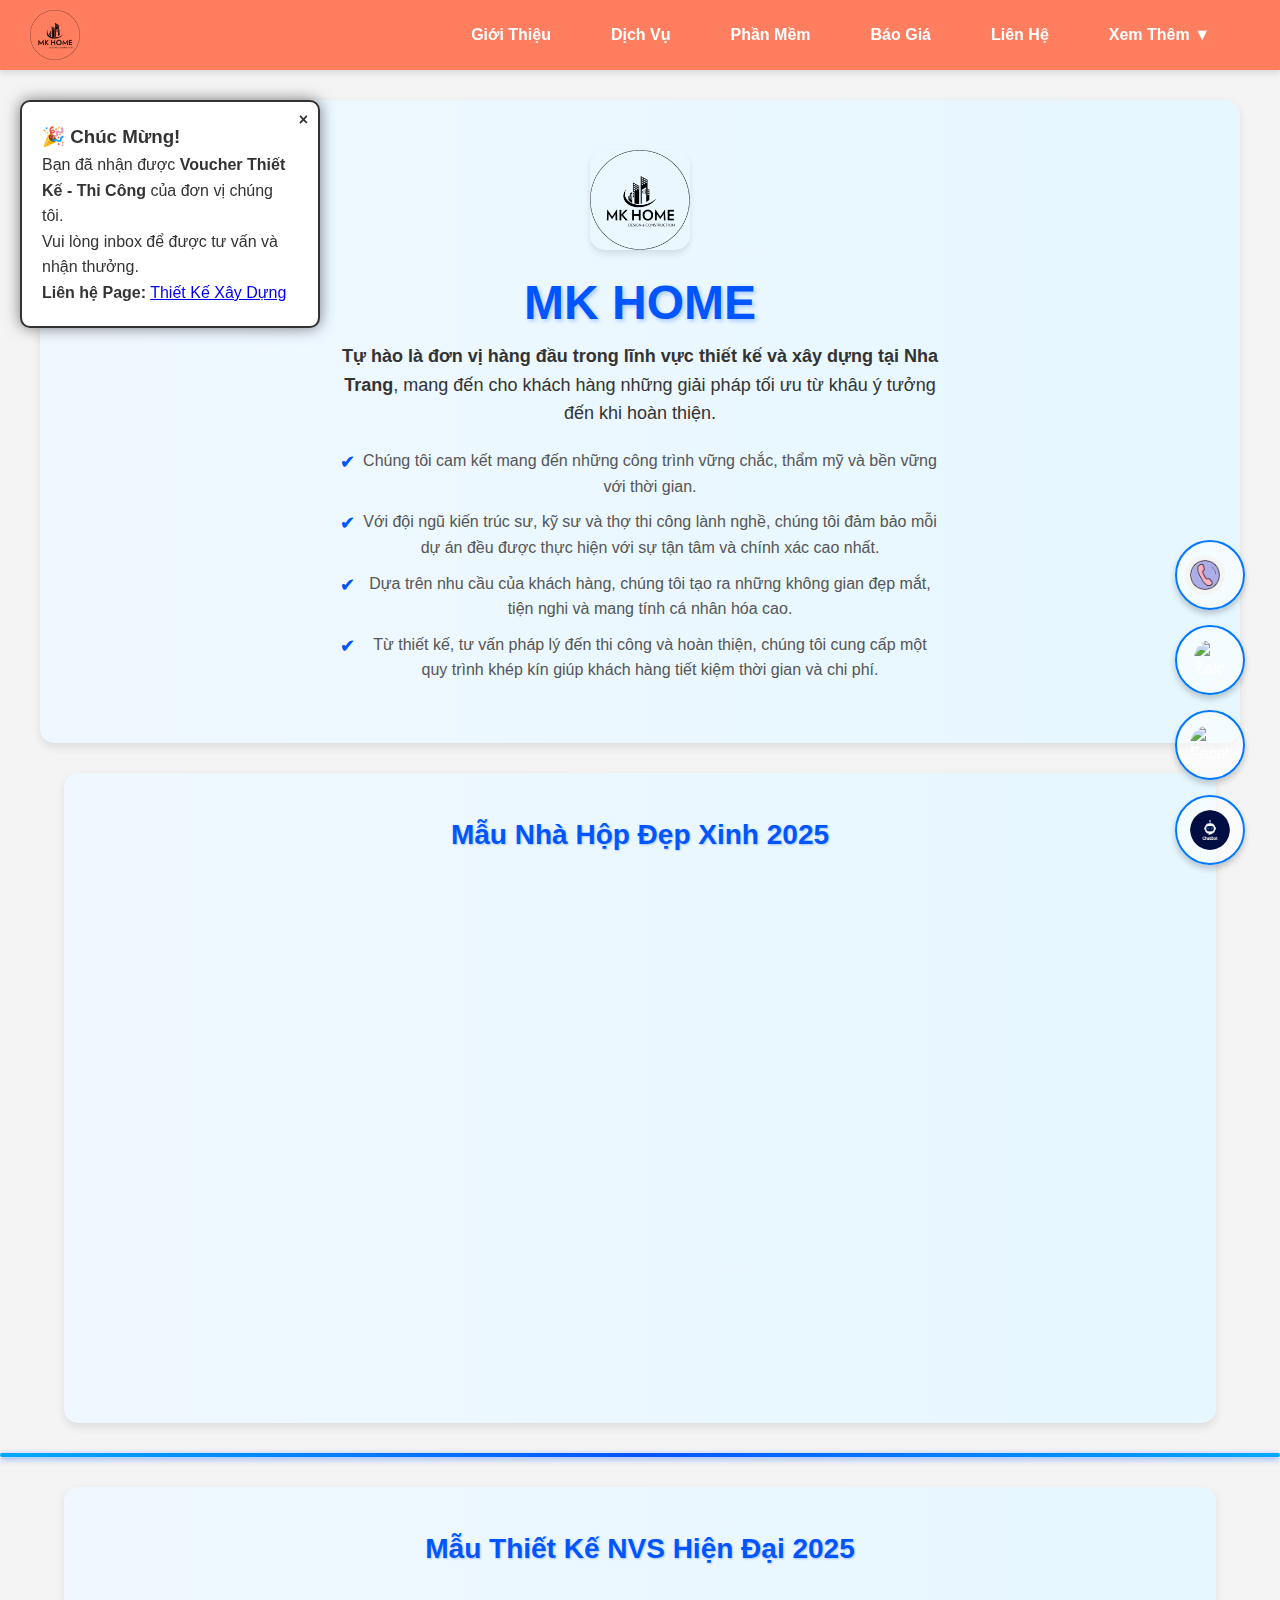
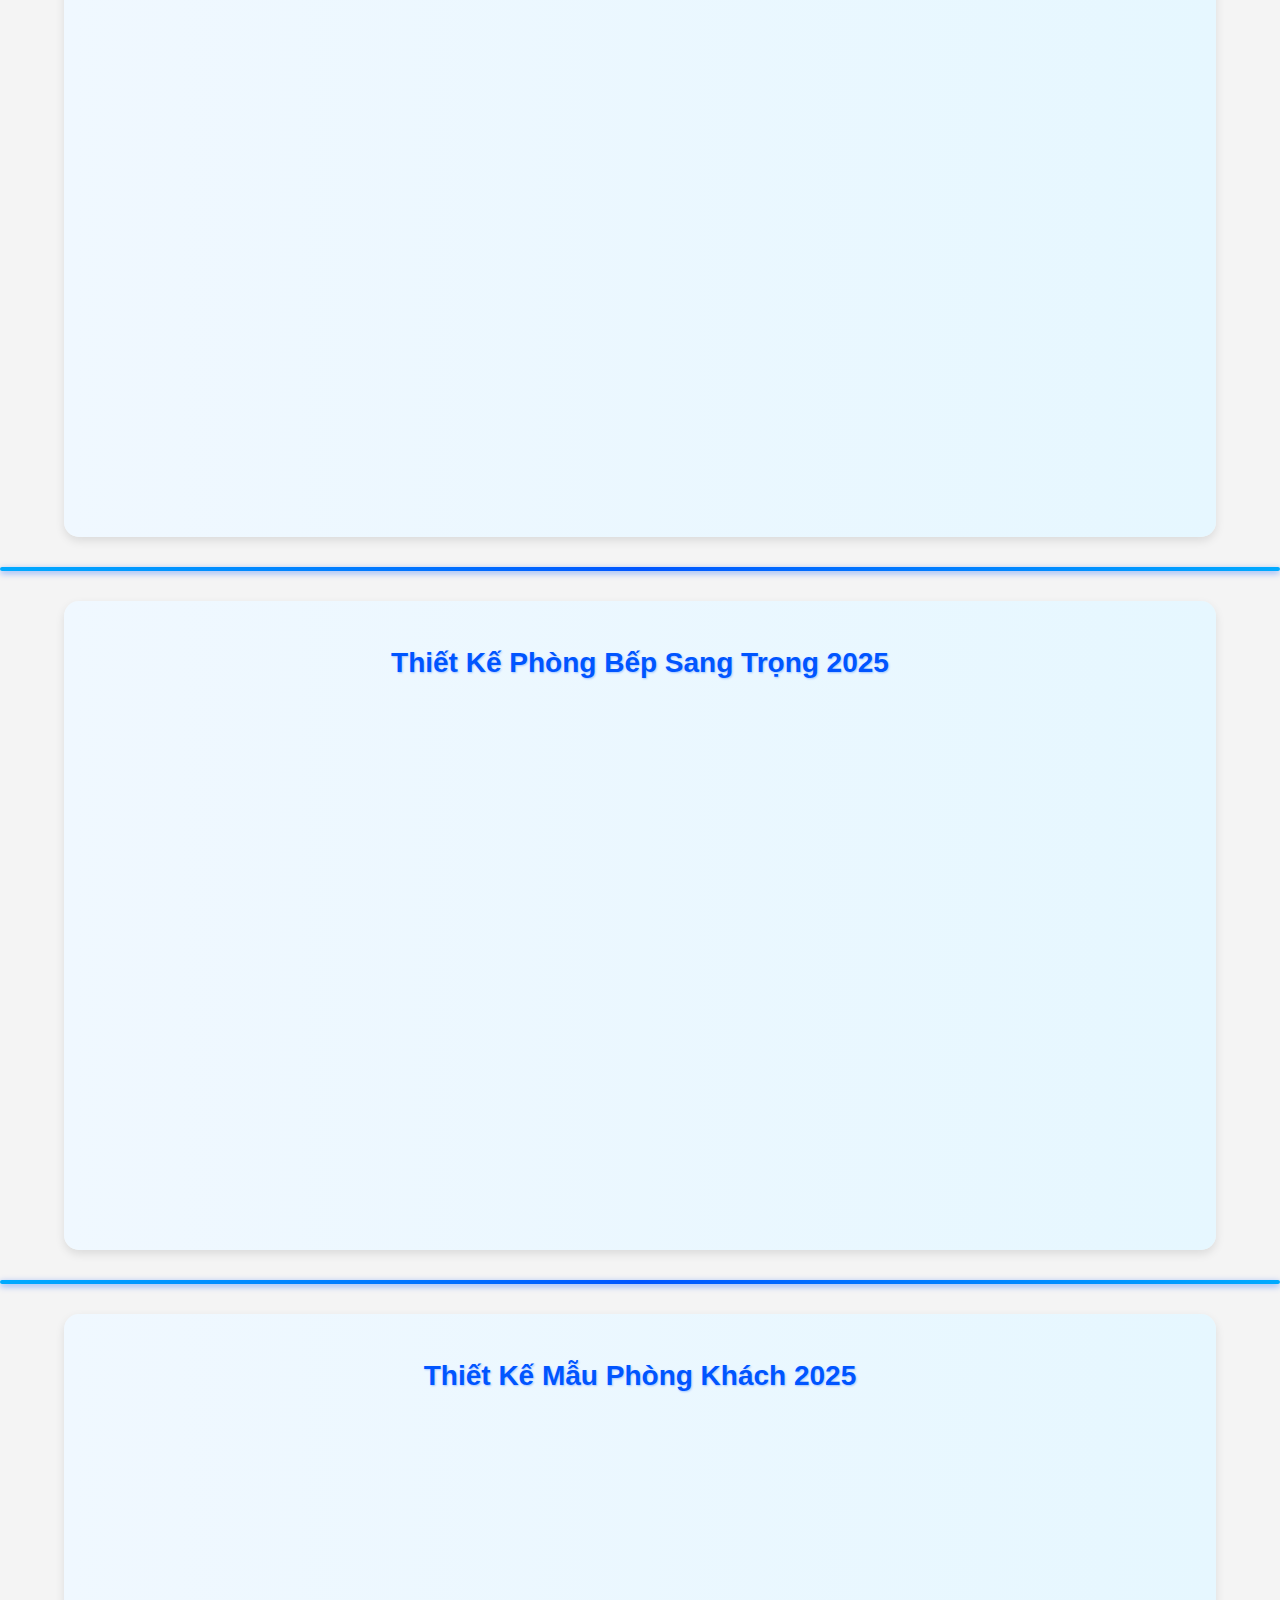
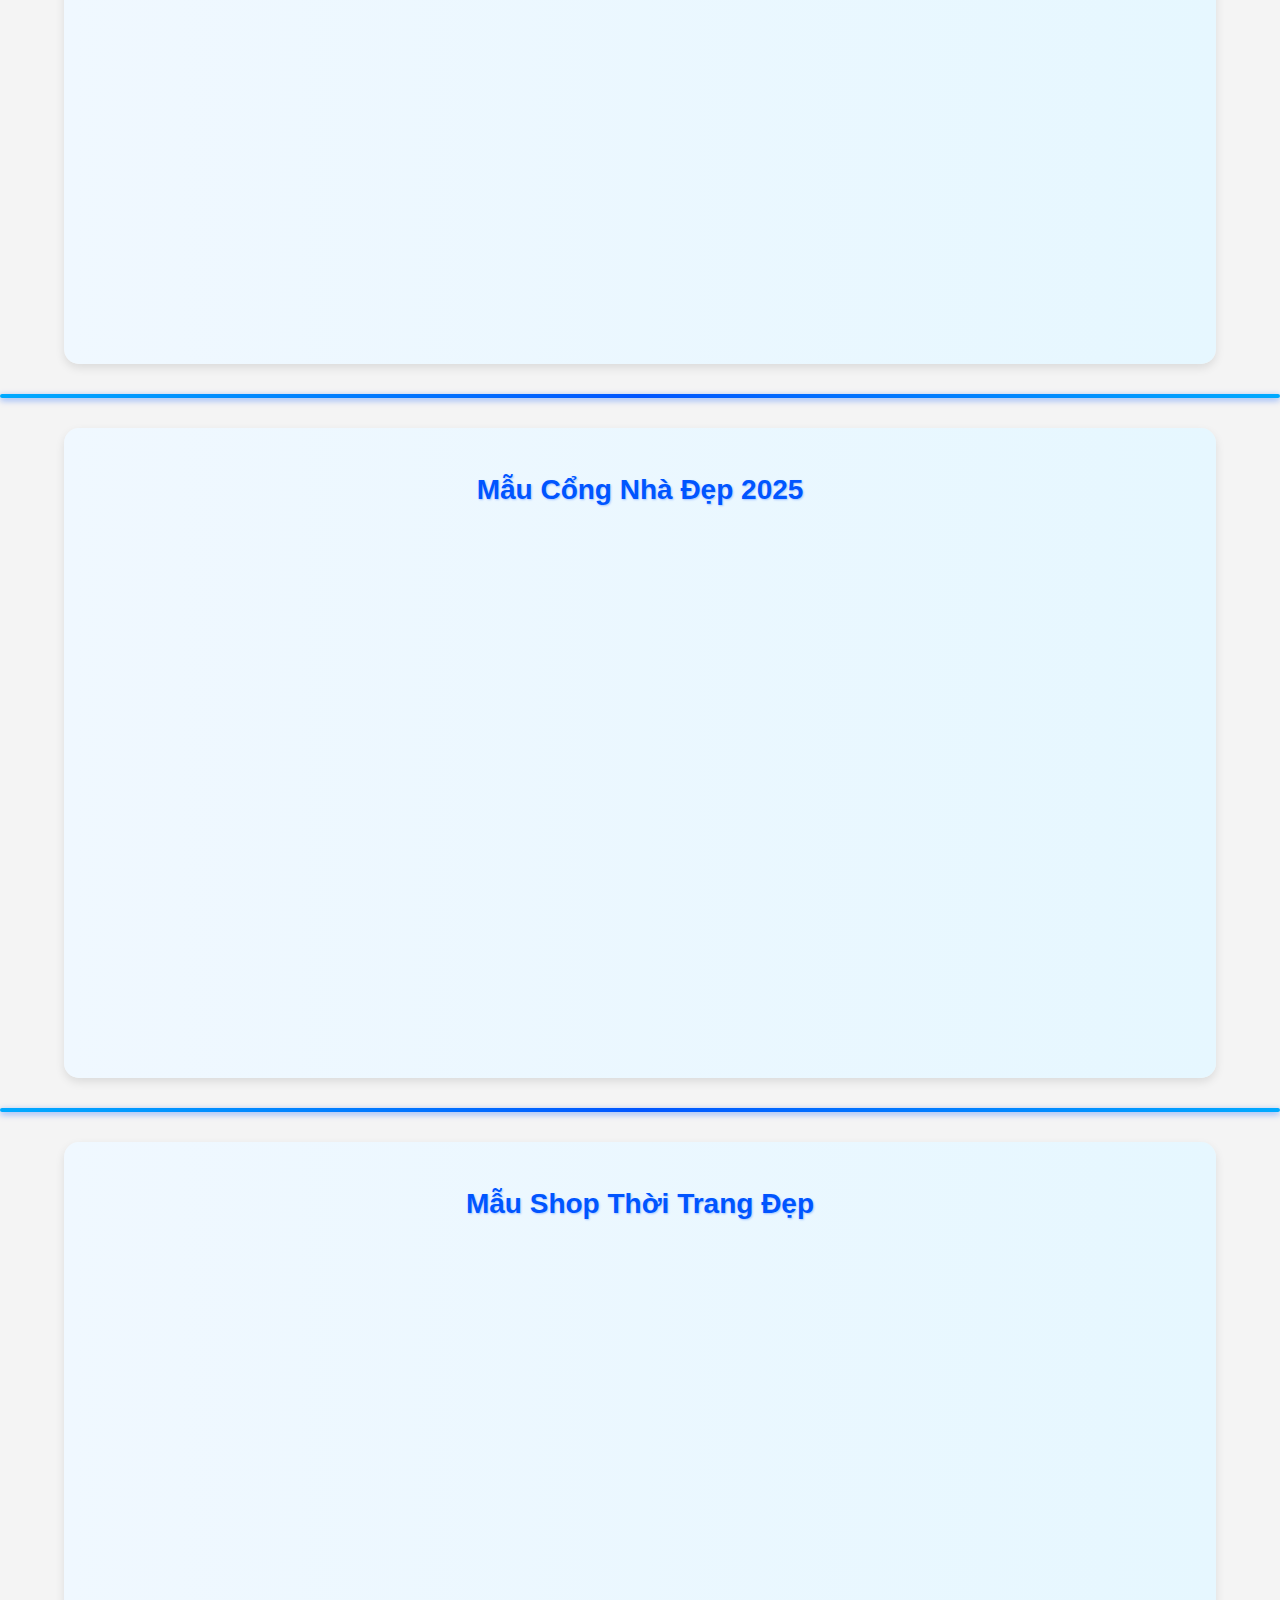
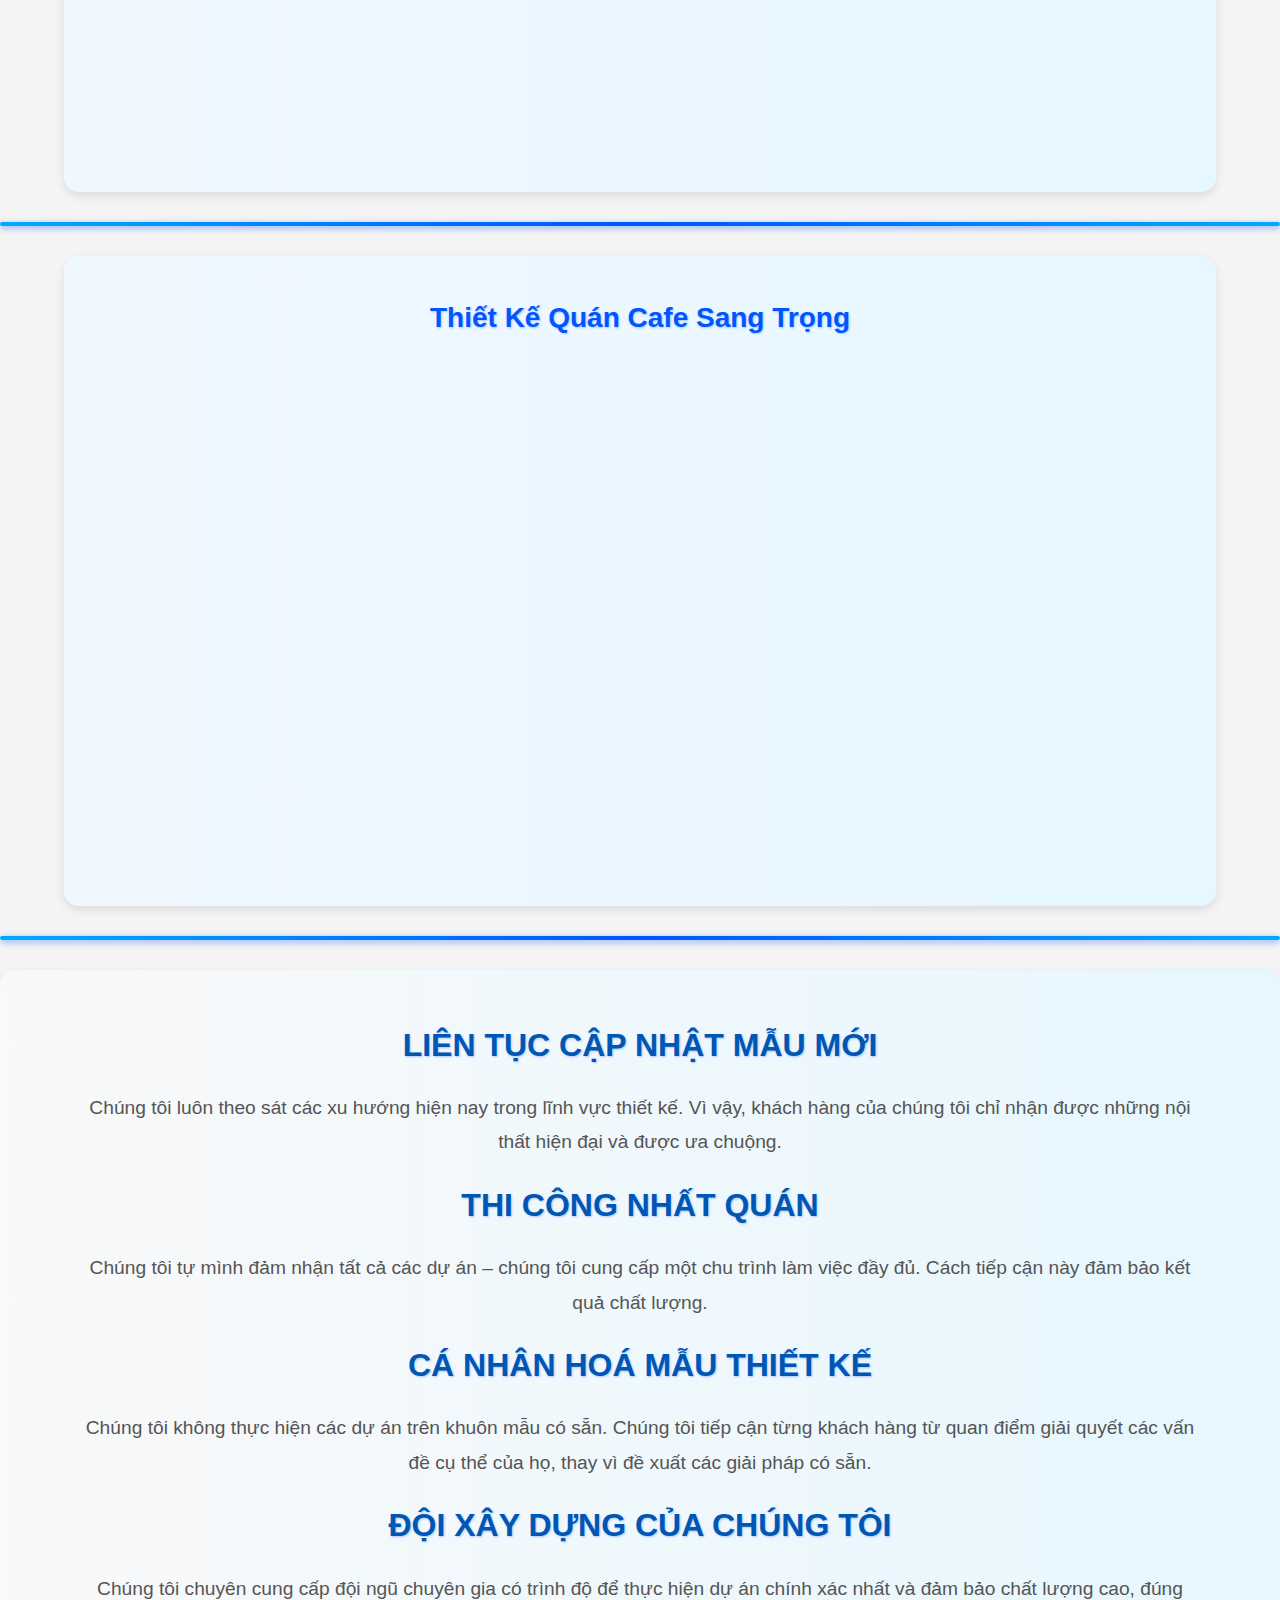
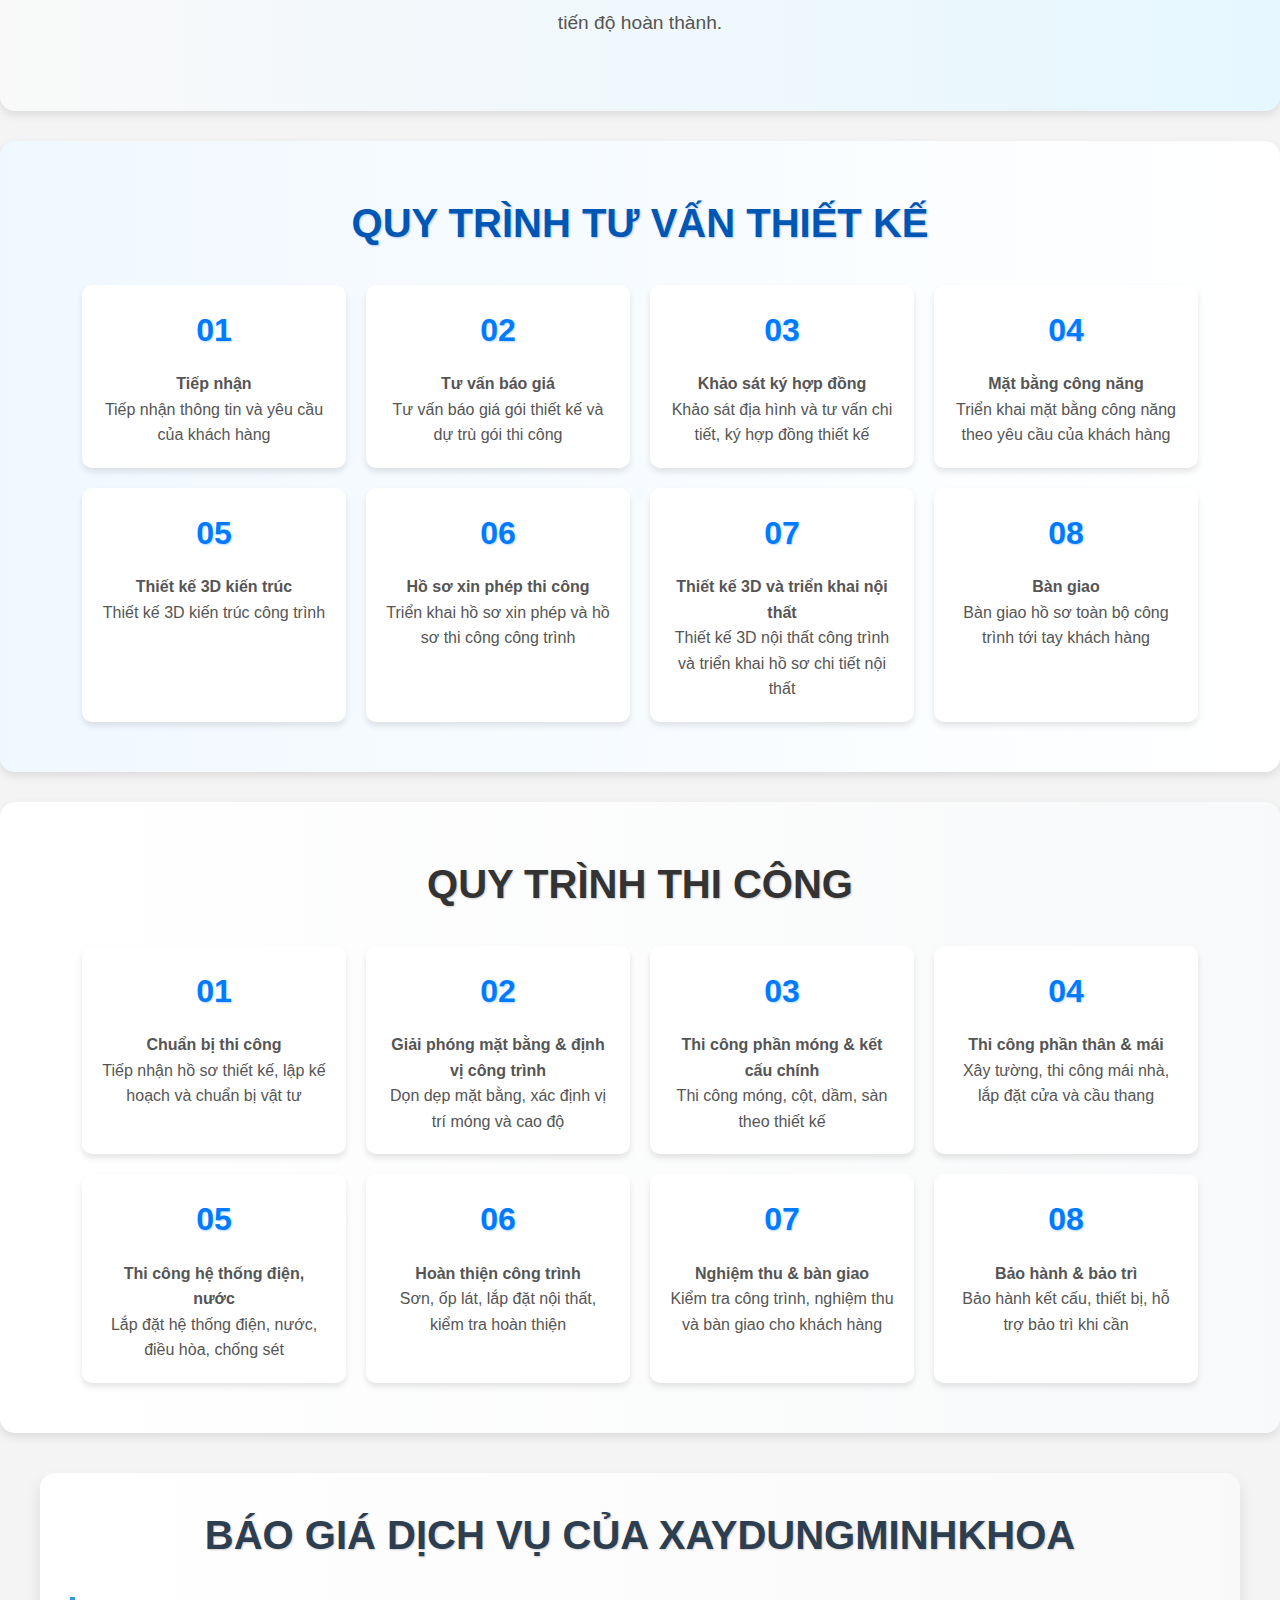
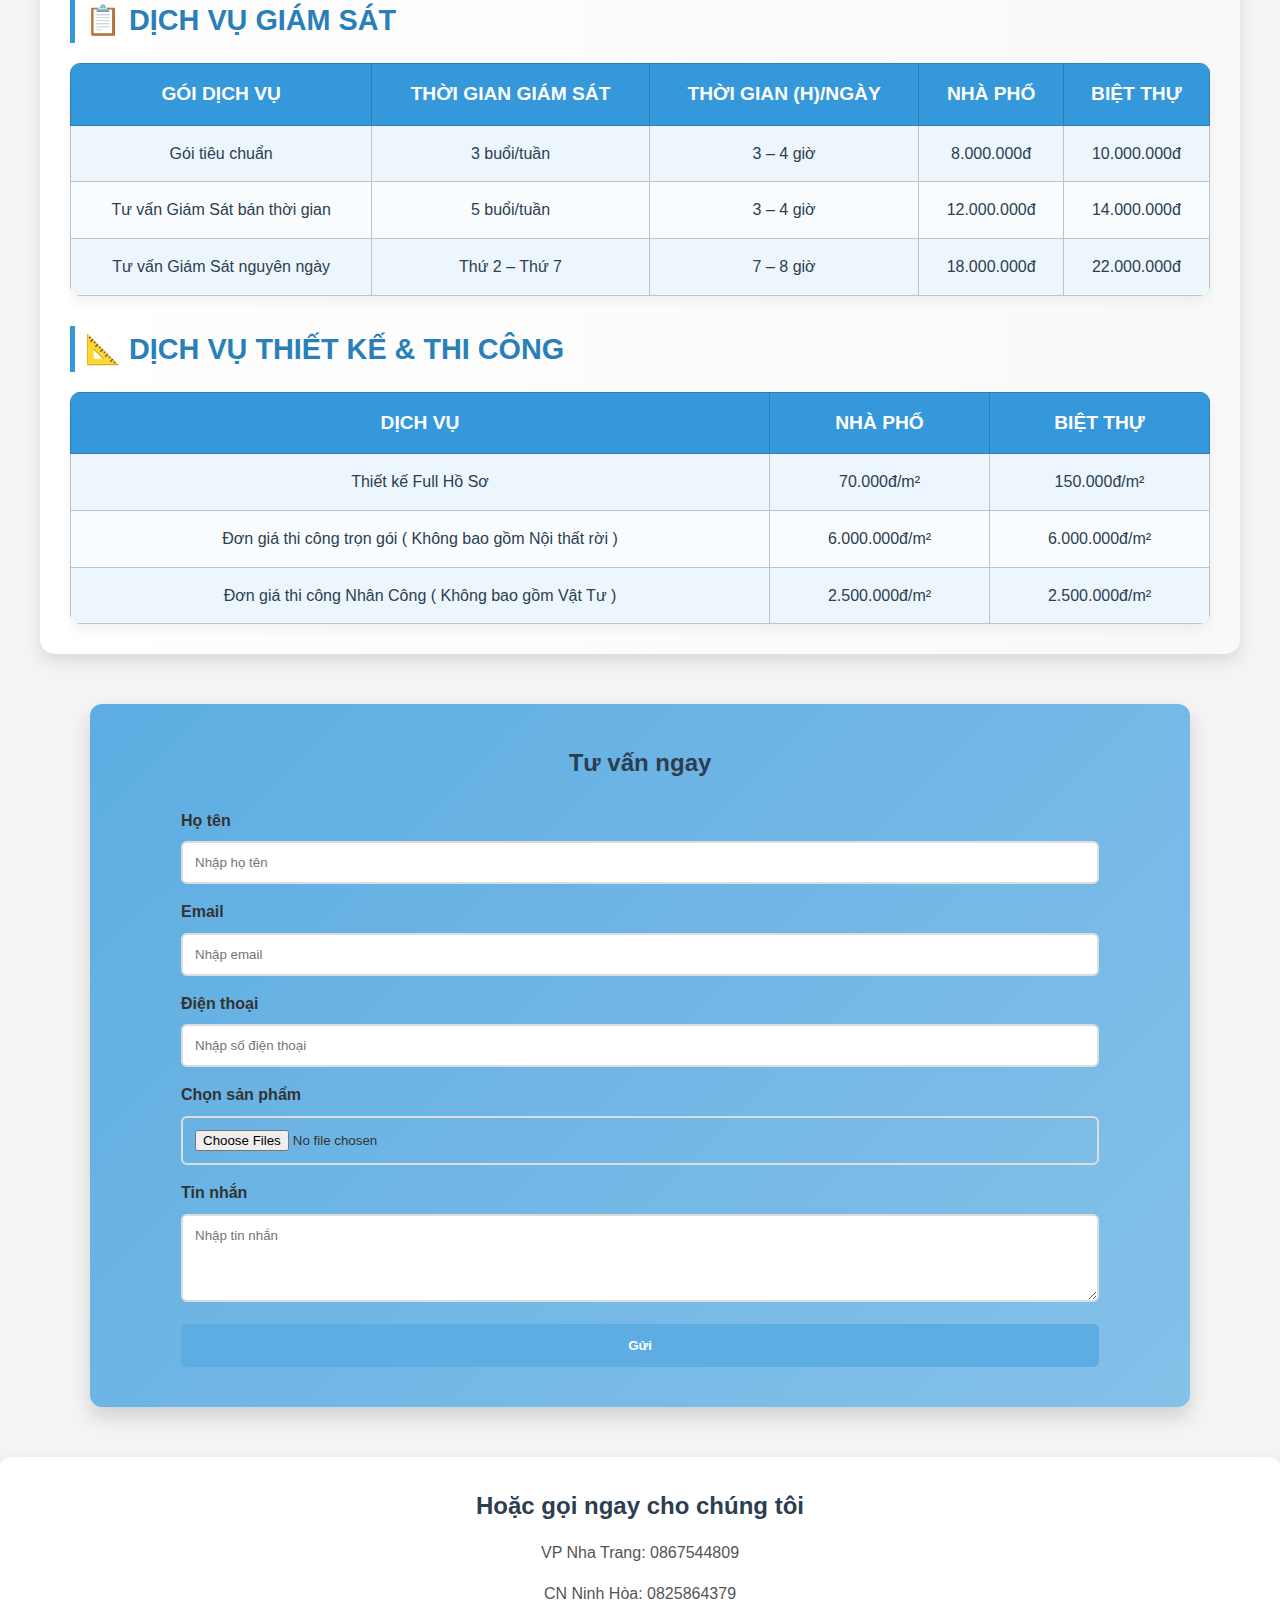
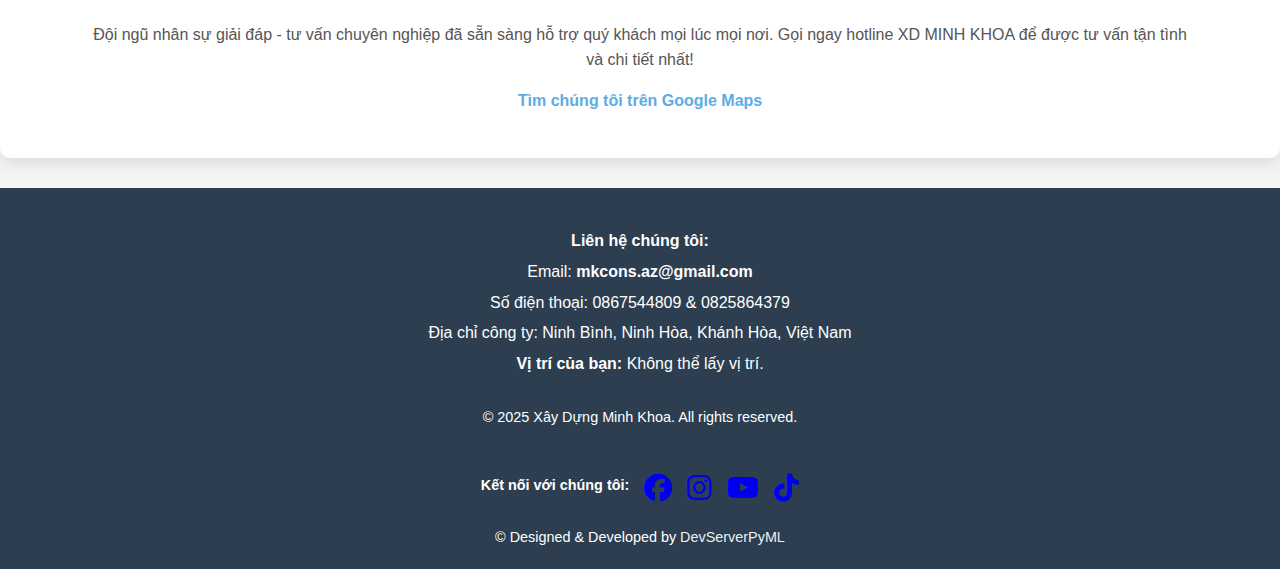
==== index.html @ 20849f30 "2" ====
<!DOCTYPE html>
<html lang="vi">
<head>
    <meta charset="UTF-8">
    <meta name="viewport" content="width=device-width, initial-scale=1.0">
    <title>Xây Dựng Minh Khoa</title>
    <link rel="stylesheet" href="styles.css">
    <link rel="stylesheet" href="tuvan.css">
    <link rel="icon" href="Logo.png" type="image/png">
    <script src="toiuu.js"></script>
    <script src="fl.js"></script>
    <script src="Trungthuong.js"></script>
        <meta charset="UTF-8">
        
        <meta name="viewport" content="width=device-width, initial-scale=1.0">
        <!-- SEO Meta -->
        <meta name="title" content="Xây Dựng Minh Khoa - Tư Vấn Thiết Kế & Thi Công Nhà Phố Khánh Hòa">
        <meta name="description" content="Xây Dựng Minh Khoa chuyên tư vấn, thiết kế và thi công công trình nhà phố tại Khánh Hòa. Cam kết chất lượng, uy tín và giá cả hợp lý.">
        <meta name="keywords" content="thiết kế nhà phố, xây dựng nhà ở, tư vấn thi công, xây dựng Khánh Hòa, nhà đẹp">
        <meta name="author" content="Xây Dựng Minh Khoa">
        <meta name="robots" content="index, follow">

        <!-- Open Graph (OG) -->
        <meta property="og:title" content="Xây Dựng Minh Khoa - Tư Vấn Thiết Kế & Thi Công Nhà Phố Khánh Hòa">
        <meta property="og:description" content="Xây Dựng Minh Khoa chuyên tư vấn, thiết kế và thi công công trình nhà phố tại Khánh Hòa. Cam kết chất lượng, uy tín và giá cả hợp lý.">
        <meta property="og:image" content="https://www.xaydungminhkhoa.online/image.png">
        <meta property="og:url" content="https://www.xaydungminhkhoa.online">
        <meta property="og:type" content="website">
        <meta property="og:locale" content="vi_VN">
        <!-- Favicon -->
        <link rel="icon" type="image/png" href="https://www.xaydungminhkhoa.online/image.png">

</head>
<body>
    <header>
        <div class="logo">
            <a href="index.html">
                <img src="Logo.png" alt="MK DESIGN" style="height: 50px;">
            </a>
            <link rel="stylesheet" href="menu.css">
            <script src="menu.js"></script>
        </div>
        <nav>
            <ul class="menu">
                <li><a href="index.html">Giới Thiệu</a></li>
                <li><a href="dichvu.html">Dịch Vụ</a></li>
                <li><a href="phanmem.html">Phần Mềm</a></li>
                <li><a href="#baogia">Báo Giá</a></li>
                <li><a href="#contact-form">Liên Hệ</a></li>

                <li class="submenu">
                    <a href="#">Xem Thêm ▼</a>
                    <ul class="dropdown">
                        <li><a href="CAPPHOI/capphoi.html">Cấp Phối</a></li>
                        <li><a href="khobanve/khobanve.html">Kho Bản Vẽ (Free)</a></li>
                        <li><a href="lienhe.html">Liên Hệ</a></li>
                        <li><a href="thanhtoan/thanhtoan.html">Thanh Toán</a></li>
                        <li><a href="quyenriengtu.html">Chính Sách</a></li>
                    </ul>
                </li>
            </ul>
            <div class="menu-toggle">&#9776;</div>
        </nav>
    </header>



    <section class="intro" style="background: linear-gradient(to right, #f0f8ff, #e6f7ff); padding: 50px 20px; border-radius: 15px; box-shadow: 0 4px 10px rgba(0, 0, 0, 0.1); margin: 30px auto; max-width: 1200px;">
        <div class="container intro-section" style="display: flex; flex-wrap: wrap; align-items: center; justify-content: center; text-align: center; gap: 20px;">
            <div class="intro-content" style="flex: 1; max-width: 600px;">
                <h2 style="display: flex; flex-direction: column; align-items: center; gap: 15px;">
                    <img src="Logo.png" alt="MKHOME Logo" style="height: 100px; width: auto; border-radius: 15px; box-shadow: 0 4px 6px rgba(0, 0, 0, 0.1);">
                    <span style="font-size: 48px; font-weight: bold; color: #0055ff; text-shadow: 2px 2px 4px rgba(0, 85, 255, 0.3);">
                        MK HOME
                    </span>
                </h2>
                <p style="font-size: 18px; line-height: 1.6; color: #333; margin-bottom: 20px;">
                    <strong>Tự hào là đơn vị hàng đầu trong lĩnh vực thiết kế và xây dựng tại Nha Trang</strong>, mang đến cho khách hàng những giải pháp tối ưu từ khâu ý tưởng đến khi hoàn thiện.
                </p>
                <ul style="list-style: none; padding: 0; margin: 0;">
                    <li style="font-size: 16px; color: #555; margin-bottom: 10px; padding-left: 20px; position: relative;">
                        <span style="content: '✔'; color: #0055ff; font-size: 18px; position: absolute; left: 0; top: 0;">✔</span>
                        Chúng tôi cam kết mang đến những công trình vững chắc, thẩm mỹ và bền vững với thời gian.
                    </li>
                    <li style="font-size: 16px; color: #555; margin-bottom: 10px; padding-left: 20px; position: relative;">
                        <span style="content: '✔'; color: #0055ff; font-size: 18px; position: absolute; left: 0; top: 0;">✔</span>
                        Với đội ngũ kiến trúc sư, kỹ sư và thợ thi công lành nghề, chúng tôi đảm bảo mỗi dự án đều được thực hiện với sự tận tâm và chính xác cao nhất.
                    </li>
                    <li style="font-size: 16px; color: #555; margin-bottom: 10px; padding-left: 20px; position: relative;">
                        <span style="content: '✔'; color: #0055ff; font-size: 18px; position: absolute; left: 0; top: 0;">✔</span>
                        Dựa trên nhu cầu của khách hàng, chúng tôi tạo ra những không gian đẹp mắt, tiện nghi và mang tính cá nhân hóa cao.
                    </li>
                    <li style="font-size: 16px; color: #555; margin-bottom: 10px; padding-left: 20px; position: relative;">
                        <span style="content: '✔'; color: #0055ff; font-size: 18px; position: absolute; left: 0; top: 0;">✔</span>
                        Từ thiết kế, tư vấn pháp lý đến thi công và hoàn thiện, chúng tôi cung cấp một quy trình khép kín giúp khách hàng tiết kiệm thời gian và chi phí.
                    </li>
                </ul>
            </div>
        </div>
    </section>
        
    <div class="container image-gallery" id="galleryNhadep"></div>
    <hr style="border:none;height:4px;background:linear-gradient(to right, #00aaff, #0055ff, #00aaff);border-radius:2px;box-shadow:0 2px 6px rgba(0, 85, 255, 0.5);margin:30px 0;">
    <div class="container image-gallery" id="galleryNVS"></div>
    <hr style="border:none;height:4px;background:linear-gradient(to right, #00aaff, #0055ff, #00aaff);border-radius:2px;box-shadow:0 2px 6px rgba(0, 85, 255, 0.5);margin:30px 0;">
    <div class="container image-gallery" id="galleryBep"></div>
    <hr style="border:none;height:4px;background:linear-gradient(to right, #00aaff, #0055ff, #00aaff);border-radius:2px;box-shadow:0 2px 6px rgba(0, 85, 255, 0.5);margin:30px 0;">
    <div class="container image-gallery" id="galleryPhongKhach"></div>
    <hr style="border:none;height:4px;background:linear-gradient(to right, #00aaff, #0055ff, #00aaff);border-radius:2px;box-shadow:0 2px 6px rgba(0, 85, 255, 0.5);margin:30px 0;">
    <div class="container image-gallery" id="galleryCongNha"></div>
    <hr style="border:none;height:4px;background:linear-gradient(to right, #00aaff, #0055ff, #00aaff);border-radius:2px;box-shadow:0 2px 6px rgba(0, 85, 255, 0.5);margin:30px 0;">
    <div class="container image-gallery" id="galleryShopTT"></div>
    <hr style="border:none;height:4px;background:linear-gradient(to right, #00aaff, #0055ff, #00aaff);border-radius:2px;box-shadow:0 2px 6px rgba(0, 85, 255, 0.5);margin:30px 0;">
    <div class="container image-gallery" id="galleryCafe"></div>
    <hr style="border:none;height:4px;background:linear-gradient(to right, #00aaff, #0055ff, #00aaff);border-radius:2px;box-shadow:0 2px 6px rgba(0, 85, 255, 0.5);margin:30px 0;">

            <script>
// Danh sách ảnh theo nhóm
const galleries = {
    "galleryNhadep": {
        title: "Mẫu Nhà Hộp Đẹp Xinh 2025",
        images: ["Mẫu 1.webp", "Mẫu 2.webp", "Mẫu 3.webp", "Mẫu 4.webp", "Mẫu 5.webp", "Mẫu 6.webp", "Mẫu 7.webp"]
    },
    
    "galleryNVS": {
        title: "Mẫu Thiết Kế NVS Hiện Đại 2025",
        images: ["Mẫu NVS1.webp", "Mẫu NVS2.webp", "Mẫu NVS3.webp", "Mẫu NVS4.webp", "Mẫu NVS5.webp"]
    },

    "galleryBep": {
        title: "Thiết Kế Phòng Bếp Sang Trọng 2025",
        images: ["PhongBep (1).webp", "PhongBep (2).webp", "PhongBep (3).webp", "PhongBep (4).webp", "PhongBep (5).webp", "PhongBep (6).webp", "PhongBep (7).webp"]
    },

    "galleryPhongKhach": {
        title: "Thiết Kế Mẫu Phòng Khách 2025",
        images: ["Phòng Khách (1).webp", "Phòng Khách (2).webp", "Phòng Khách (3).webp", "Phòng Khách (4).webp", "Phòng Khách (5).webp", "Phòng Khách (6).webp"]
    },

    "galleryCongNha": {
        title: "Mẫu Cổng Nhà Đẹp 2025",
        images: ["Cổng Nhà (1).webp", "Cổng Nhà (2).webp", "Cổng Nhà (3).webp", "Cổng Nhà (4).webp", "Cổng Nhà (5).webp"]
    },

    "galleryShopTT": {
        title: "Mẫu Shop Thời Trang Đẹp",
        images: ["Shop TT (1).webp", "Shop TT (2).webp", "Shop TT (3).webp", "Shop TT (4).webp", "Shop TT (5).webp", "Shop TT (6).webp", "Shop TT (7).webp"],

    },
    "galleryCafe": {
    "title": "Thiết Kế Quán Cafe Sang Trọng",
    "images": ["CF1.webp", "CF2.webp", "CF3.webp", "CF4.webp", "CF5.webp", "CF6.webp", "CF7.webp", "CF8.webp"],

}

};

// Hàm tạo gallery tự động
const createGallery = (containerId, titleText, images) => {
    const gallery = document.getElementById(containerId);
    if (!gallery) return;

    const section = document.createElement("div");
    section.style.width = "100%";
    section.style.textAlign = "center";
    section.style.marginBottom = "30px";

    const sectionTitle = document.createElement("h2");
    sectionTitle.innerText = titleText;
    sectionTitle.style.fontSize = "28px";
    sectionTitle.style.fontWeight = "bold";
    sectionTitle.style.margin = "20px 0";
    section.appendChild(sectionTitle);

    const sectionGallery = document.createElement("div");
    sectionGallery.style.display = "flex";
    sectionGallery.style.flexWrap = "wrap"; // Hiển thị toàn bộ ảnh
    sectionGallery.style.justifyContent = "center";
    sectionGallery.style.gap = "15px";
    sectionGallery.style.padding = "20px";

    images.forEach(name => {
        const img = document.createElement("img");
        img.src = "DuanNP/" + name;
        img.alt = name;
        img.style.width = "auto";
        img.style.maxWidth = "220px";
        img.style.borderRadius = "10px";
        img.style.objectFit = "cover";
        img.style.cursor = "pointer";
        img.style.transition = "transform 0.3s ease, box-shadow 0.3s ease";

        img.addEventListener("mouseover", () => img.style.transform = "scale(1.1)");
        img.addEventListener("mouseout", () => img.style.transform = "scale(1)");

        sectionGallery.appendChild(img);
    });

    section.appendChild(sectionGallery);
    gallery.appendChild(section);
};

// Tự động tạo gallery cho tất cả phần tử trong danh sách
Object.keys(galleries).forEach(id => {
    createGallery(id, galleries[id].title, galleries[id].images);
});



</script>
        
        <section class="features">
            <div class="container">
                <h2>Liên tục cập nhật mẫu mới</h2>
                <p>Chúng tôi luôn theo sát các xu hướng hiện nay trong lĩnh vực thiết kế. Vì vậy, khách hàng của chúng tôi chỉ nhận được những nội thất hiện đại và được ưa chuộng.</p>
        
                <h2>Thi công nhất quán</h2>
                <p>Chúng tôi tự mình đảm nhận tất cả các dự án – chúng tôi cung cấp một chu trình làm việc đầy đủ. Cách tiếp cận này đảm bảo kết quả chất lượng.</p>
        
                <h2>Cá nhân hoá mẫu thiết kế</h2>
                <p>Chúng tôi không thực hiện các dự án trên khuôn mẫu có sẵn. Chúng tôi tiếp cận từng khách hàng từ quan điểm giải quyết các vấn đề cụ thể của họ, thay vì đề xuất các giải pháp có sẵn.</p>
        
                <h2>Đội xây dựng của chúng tôi</h2>
                <p>Chúng tôi chuyên cung cấp đội ngũ chuyên gia có trình độ để thực hiện dự án chính xác nhất và đảm bảo chất lượng cao, đúng tiến độ hoàn thành.</p>
            </div>
        </section>
            
        <section class="design-process">
            <div class="container">
                <h2>Quy trình tư vấn thiết kế</h2>
                <div class="steps">
                    <div class="step">
                        <h3>01</h3>
                        <p><strong>Tiếp nhận</strong><br>Tiếp nhận thông tin và yêu cầu của khách hàng</p>
                    </div>
                    <div class="step">
                        <h3>02</h3>
                        <p><strong>Tư vấn báo giá</strong><br>Tư vấn báo giá gói thiết kế và dự trù gói thi công</p>
                    </div>
                    <div class="step">
                        <h3>03</h3>
                        <p><strong>Khảo sát ký hợp đồng</strong><br>Khảo sát địa hình và tư vấn chi tiết, ký hợp đồng thiết kế</p>
                    </div>
                    <div class="step">
                        <h3>04</h3>
                        <p><strong>Mặt bằng công năng</strong><br>Triển khai mặt bằng công năng theo yêu cầu của khách hàng</p>
                    </div>
                    <div class="step">
                        <h3>05</h3>
                        <p><strong>Thiết kế 3D kiến trúc</strong><br>Thiết kế 3D kiến trúc công trình</p>
                    </div>
                    <div class="step">
                        <h3>06</h3>
                        <p><strong>Hồ sơ xin phép thi công</strong><br>Triển khai hồ sơ xin phép và hồ sơ thi công công trình</p>
                    </div>
                    <div class="step">
                        <h3>07</h3>
                        <p><strong>Thiết kế 3D và triển khai nội thất</strong><br>Thiết kế 3D nội thất công trình và triển khai hồ sơ chi tiết nội thất</p>
                    </div>
                    <div class="step">
                        <h3>08</h3>
                        <p><strong>Bàn giao</strong><br>Bàn giao hồ sơ toàn bộ công trình tới tay khách hàng</p>
                    </div>
                </div>
            </div>
        </section>

        <section class="construction-process">
            <div class="container">
                <h2>Quy trình thi công</h2>
                <div class="steps">
                    <div class="step">
                        <h3>01</h3>
                        <p><strong>Chuẩn bị thi công</strong><br>Tiếp nhận hồ sơ thiết kế, lập kế hoạch và chuẩn bị vật tư</p>
                    </div>
                    <div class="step">
                        <h3>02</h3>
                        <p><strong>Giải phóng mặt bằng & định vị công trình</strong><br>Dọn dẹp mặt bằng, xác định vị trí móng và cao độ</p>
                    </div>
                    <div class="step">
                        <h3>03</h3>
                        <p><strong>Thi công phần móng & kết cấu chính</strong><br>Thi công móng, cột, dầm, sàn theo thiết kế</p>
                    </div>
                    <div class="step">
                        <h3>04</h3>
                        <p><strong>Thi công phần thân & mái</strong><br>Xây tường, thi công mái nhà, lắp đặt cửa và cầu thang</p>
                    </div>
                    <div class="step">
                        <h3>05</h3>
                        <p><strong>Thi công hệ thống điện, nước</strong><br>Lắp đặt hệ thống điện, nước, điều hòa, chống sét</p>
                    </div>
                    <div class="step">
                        <h3>06</h3>
                        <p><strong>Hoàn thiện công trình</strong><br>Sơn, ốp lát, lắp đặt nội thất, kiểm tra hoàn thiện</p>
                    </div>
                    <div class="step">
                        <h3>07</h3>
                        <p><strong>Nghiệm thu & bàn giao</strong><br>Kiểm tra công trình, nghiệm thu và bàn giao cho khách hàng</p>
                    </div>
                    <div class="step">
                        <h3>08</h3>
                        <p><strong>Bảo hành & bảo trì</strong><br>Bảo hành kết cấu, thiết bị, hỗ trợ bảo trì khi cần</p>
                    </div>
                </div>
            </div>
        </section>

        <div id="baogia" class="baogia">
            <h1>BÁO GIÁ DỊCH VỤ CỦA XAYDUNGMINHKHOA</h1>
    
            <h2>📋 Dịch vụ Giám Sát</h2>
            <table>
                <tr>
                    <th>Gói dịch vụ</th>
                    <th>Thời gian giám sát</th>
                    <th>Thời gian (h)/Ngày</th>
                    <th>Nhà phố</th>
                    <th>Biệt thự</th>
                </tr>
                <tr>
                    <td>Gói tiêu chuẩn</td>
                    <td>3 buổi/tuần</td>
                    <td>3 – 4 giờ</td>
                    <td>8.000.000đ</td>
                    <td>10.000.000đ</td>
                </tr>
                <tr>
                    <td>Tư vấn Giám Sát bán thời gian</td>
                    <td>5 buổi/tuần</td>
                    <td>3 – 4 giờ</td>
                    <td>12.000.000đ</td>
                    <td>14.000.000đ</td>
                </tr>
                <tr>
                    <td>Tư vấn Giám Sát nguyên ngày</td>
                    <td>Thứ 2 – Thứ 7</td>
                    <td>7 – 8 giờ</td>
                    <td>18.000.000đ</td>
                    <td>22.000.000đ</td>
                </tr>
            </table>
    
            <h2>📐 Dịch vụ Thiết Kế & Thi Công</h2>
            <table>
                <tr>
                    <th>Dịch vụ</th>
                    <th>Nhà phố</th>
                    <th>Biệt thự</th>
                </tr>
                <tr>
                    <td>Thiết kế Full Hồ Sơ</td>
                    <td>70.000đ/m²</td>
                    <td>150.000đ/m²</td>
                </tr>
                <tr>
                    <td>Đơn giá thi công trọn gói ( Không bao gồm Nội thất rời )</td>
                    <td>6.000.000đ/m²</td>
                    <td>6.000.000đ/m²</td>
                </tr>
                <tr>
                    <td>Đơn giá thi công Nhân Công ( Không bao gồm Vật Tư )</td>
                    <td>2.500.000đ/m²</td>
                    <td>2.500.000đ/m²</td>
                </tr>
            </table>
        </div>

  
        
<section id="contact-form" class="contact-form">
            <div class="container">
                <h2>Tư vấn ngay</h2>
                <form id="consultationForm">
                    <label for="name">Họ tên</label>
                    <input type="text" id="name" name="name" placeholder="Nhập họ tên" required>
        
                    <label for="email">Email</label>
                    <input type="email" id="email" name="email" placeholder="Nhập email" required>
        
                    <label for="phone">Điện thoại</label>
                    <input type="tel" id="phone" name="phone" placeholder="Nhập số điện thoại" required>
        
                    <label for="product">Chọn sản phẩm</label>
                    <input type="file" id="product" name="product" multiple>

        
                    <label for="message">Tin nhắn</label>
                    <textarea id="message" name="message" placeholder="Nhập tin nhắn" rows="4"></textarea>
        
                    <button type="submit">Gửi</button>
                    <progress id="progressBar" value="0" max="100" style="width: 100%; display: none;"></progress>

                </form>

                <!-- Cửa sổ xác nhận -->
            <div id="confirmPopup" class="popup">
                <div class="popup-content">
                    <p>Khi nhấn "Xác nhận", bạn đồng ý chia sẻ thông tin của mình.</p>
                    <button onclick="sendForm()">Xác nhận</button>
                    <button onclick="closeConfirmPopup()">Hủy</button>
                </div>
            </div>
            <style>
                            progress {
                width: 100%;
                height: 12px;
                border-radius: 10px;
                background: rgba(0, 0, 0, 0.6);
                border: 2px solid rgba(0, 255, 255, 0.8);
                box-shadow: 0 0 15px rgba(0, 255, 255, 0.5);
                overflow: hidden;
                appearance: none;
            }

            progress::-webkit-progress-bar {
                background: rgba(0, 0, 0, 0.6);
                border-radius: 10px;
            }

            progress::-webkit-progress-value {
                background: linear-gradient(90deg, #00ffff, #0077ff);
                border-radius: 10px;
                box-shadow: 0 0 15px rgba(0, 255, 255, 0.8);
                animation: progressAnimation 2s infinite alternate;
            }

            progress::-moz-progress-bar {
                background: linear-gradient(90deg, #00ffff, #0077ff);
                border-radius: 10px;
                box-shadow: 0 0 15px rgba(0, 255, 255, 0.8);
            }

            @keyframes progressAnimation {
                from {
                    filter: brightness(1);
                }
                to {
                    filter: brightness(1.5);
                }
            }

                    .popup {
                        display: none;
                        position: fixed;
                        top: 50%;
                        left: 50%;
                        transform: translate(-50%, -50%);
                        background: linear-gradient(135deg, #0a0f1e, #1b2a47);
                        padding: 25px;
                        box-shadow: 0 0 20px rgba(0, 255, 255, 0.8);
                        border: 2px solid rgba(0, 255, 255, 0.9);
                        border-radius: 12px;
                        z-index: 1000;
                        text-align: center;
                        width: 350px;
                        font-family: "Orbitron", sans-serif;
                        text-transform: uppercase;
                        animation: neonGlow 1.5s infinite alternate;
                    }
                    .popup-content {
                        font-size: 18px;
                        font-weight: bold;
                        margin-bottom: 15px;
                        color: white; /* Chữ trắng */
                        text-shadow: 0 0 10px rgba(0, 255, 255, 0.8); /* Hiệu ứng phát sáng nhẹ */
                    }

                    .popup button {
                        margin: 10px;
                        padding: 12px 20px;
                        font-size: 16px;
                        font-weight: bold;
                        border: 2px solid rgba(0, 255, 255, 0.6);
                        background: rgba(0, 0, 0, 0.6);
                        color: white; /* Chữ trên nút cũng màu trắng */
                        cursor: pointer;
                        border-radius: 8px;
                        transition: 0.3s ease-in-out;
                        text-transform: uppercase;
                        letter-spacing: 1px;
                        box-shadow: 0 0 10px rgba(0, 255, 255, 0.5);
                    }

                    .popup button:hover {
                        background: rgba(0, 255, 255, 0.2);
                        transform: scale(1.1);
                        box-shadow: 0 0 20px rgba(0, 255, 255, 0.8);
                    }

                    .popup button:last-child {
                        border-color: rgba(255, 0, 0, 0.6);
                        color: white; /* Chữ trên nút đỏ cũng màu trắng */
                        box-shadow: 0 0 10px rgba(255, 0, 0, 0.5);
                    }

                    .popup button:last-child:hover {
                        background: rgba(255, 0, 0, 0.2);
                        box-shadow: 0 0 20px rgba(255, 0, 0, 0.8);
                    }

                    @keyframes neonGlow {
                        from {
                            box-shadow: 0 0 15px rgba(0, 255, 255, 0.6);
                        }
                        to {
                            box-shadow: 0 0 25px rgba(0, 255, 255, 1);
                        }
                    }

</style>

        <div id="popupMessage" class="popup">
        <div class="popup-content">
            <p>Thông tin đã được gửi thành công!</p>
            <button onclick="closePopup()">Đóng</button>
        </div>


            
</section>
               
        <section class="contact-info">
            <div class="container">
                <h3>Hoặc gọi ngay cho chúng tôi</h3>
                <p>VP Nha Trang: 0867544809</p>
                <p>CN Ninh Hòa: 0825864379</p>
                <p>Đội ngũ nhân sự giải đáp - tư vấn chuyên nghiệp đã sẵn sàng hỗ trợ quý khách mọi lúc mọi nơi. Gọi ngay hotline XD MINH KHOA để được tư vấn tận tình và chi tiết nhất!</p>
                <p><a href="https://maps.app.goo.gl/v7ZCYzXvkSNTwEqDA" target="_blank">Tìm chúng tôi trên Google Maps</a></p>
            </div>
        </section>
    </section>
    <head>
        <!-- Thêm CDN Font Awesome -->
        <link href="https://cdnjs.cloudflare.com/ajax/libs/font-awesome/6.5.0/css/all.min.css" rel="stylesheet">
    </head>


    <footer class="site-footer">
        <div class="footer-container">
            <!-- Thông tin liên hệ -->
            <div class="contact-info">
                <p><strong>Liên hệ chúng tôi:</strong></p>
                <p>Email: <a href="mailto:mkcons.az@gmail.com" style="color:#f1c40f;">mkcons.az@gmail.com</a></p>
                <p>Số điện thoại: 0867544809 & 0825864379</p>
                <p>Địa chỉ công ty: Ninh Bình, Ninh Hòa, Khánh Hòa, Việt Nam</p>
                <p><strong>Vị trí của bạn:</strong> <span id="user-location">Đang xác định...</span></p>
            </div>
    
            <!-- Bản quyền -->
            <div class="footer-content">
                <p>&copy; 2025 Xây Dựng Minh Khoa. All rights reserved.</p>
            </div>
    
            <!-- Mạng xã hội -->
            <div class="social-icons">
                <p><strong>Kết nối với chúng tôi:</strong></p>
                <a href="https://facebook.com" target="_blank" title="Facebook"><i class="fab fa-facebook fa-2x"></i></a>
                <a href="https://instagram.com" target="_blank" title="Instagram"><i class="fab fa-instagram fa-2x"></i></a>
                <a href="https://youtube.com" target="_blank" title="YouTube"><i class="fab fa-youtube fa-2x"></i></a>
                <a href="https://tiktok.com" target="_blank" title="TikTok"><i class="fab fa-tiktok fa-2x"></i></a>
            </div>
        </div>
            <!-- Thiết kế bởi -->
    <div class="footer-bottom">
        <p>© Designed & Developed by <a href="Dev.html" target="_blank">DevServerPyML</a></p>
    </div>

    </footer>
    
    <!-- JavaScript lấy vị trí người dùng -->
    <script>
        fetch("https://ipinfo.io/json?token=ffafdfeb7f37bf")
            .then(response => response.json())
            .then(data => {
                document.getElementById("user-location").innerText = 
                    `${data.city}, ${data.region}, ${data.country}`;
            })
            .catch(() => {
                document.getElementById("user-location").innerText = "Không thể lấy vị trí.";
            });
    </script>
    


<style>
.footer-container .contact-info {
    color: white !important;  /* Toàn bộ chữ màu trắng */
    text-align: center;  /* Căn giữa nội dung */
    font-size: 15px;  /* Cỡ chữ 15px */
    background: none !important;  /* Loại bỏ nền trắng */
    padding: 0;  /* Xóa khoảng cách bên trong */
    border-radius: 0;  /* Loại bỏ bo góc */
    box-shadow: none;  /* Xóa hiệu ứng bóng */
}

.footer-container .contact-info p {
    color: white !important;  /* Đảm bảo tất cả đoạn văn bản màu trắng */
    margin: 5px 0;  /* Giảm khoảng cách giữa các dòng */
}

.footer-container .contact-info a {
    color: white !important;  /* Đảm bảo link email cũng màu trắng */
    font-weight: normal;  /* Nếu cần thì bỏ in đậm */
    text-decoration: none;  /* Xóa gạch chân */
}



.social-icons {
    display: flex;
    justify-content: center;
    gap: 15px;
}
.social-icons a i {
    font-size: 28px;
    transition: transform 0.3s ease-in-out, color 0.3s;
}
.social-icons a:hover i {
    transform: scale(1.2);
    color: #f1c40f;
}
.footer-container {
    display: flex;
    flex-direction: column;
    align-items: center;
    text-align: center;
    gap: 20px;
}

    </style>

        <script src="tuvan.js"></script>

    <style>
        /* CSS cho container chính */
        #floating-contact {
          position: fixed;
          bottom: 20px;
          right: 20px;
          z-index: 9999;
          display: flex;
          flex-direction: column;
          gap: 15px;
        }
      
        /* CSS cho từng liên kết */
        #floating-contact a {
          display: flex;
          align-items: center;
          justify-content: center;
          width: 70px; /* Phóng to biểu tượng */
          height: 70px;
          border-radius: 50%;
          background-color: rgba(255, 255, 255, 0.6); /* Nền trong suốt */
          border: 2px solid #0078ff; /* Viền tròn xanh */
          box-shadow: 0 4px 6px rgba(0, 0, 0, 0.2);
          transition: transform 0.3s ease, box-shadow 0.3s ease;
          text-decoration: none;
          animation: bounce 1.5s infinite; /* Hiệu ứng nhúng */
        }
      
        #floating-contact a:hover {
          transform: scale(1.2); /* Hiệu ứng hover */
          box-shadow: 0 8px 12px rgba(0, 0, 0, 0.3); /* Bóng đổ lớn hơn khi hover */
        }
      
        #floating-contact a img {
          width: 40px; /* Phóng to ảnh biểu tượng */
          height: 40px;
        }
      
        /* Hiệu ứng nhúng */
        @keyframes bounce {
          0%, 100% {
            transform: translateY(0);
          }
          50% {
            transform: translateY(-10px); /* Nhúng lên */
          }
        }
      
        /* CSS cho dòng chữ "Liên Hệ Ngay" */
        .contact-text {
          font-size: 12px;
          color: #0078ff;
          margin-left: 10px;
          display: none; /* Ẩn đi ban đầu */
          font-weight: bold;
        }
      
        #floating-contact a:hover .contact-text {
          display: inline-block; /* Hiển thị khi hover */
        }

        /* Chỉ áp dụng cho phần footer */
.site-footer {
    background-color: #2c3e50;
    color: white;
    padding: 20px 0;
    font-family: Arial, sans-serif;
    text-align: center;
}

.site-footer .footer-container {
    max-width: 1200px;
    margin: 0 auto;
    padding: 0 20px;
}

.site-footer .footer-content {
    margin-bottom: 20px;
}

.site-footer .footer-content p {
    margin: 5px 0;
}

.site-footer .contact-info {
    margin-top: 15px;
    font-size: 14px;
}

.site-footer .contact-info a {
    color: #3498db; /* Màu xanh lam đậm */
    font-weight: bold; /* Làm chữ đậm */
    text-decoration: none;
}

.site-footer .contact-info a:hover {
    text-decoration: underline;
}

.site-footer .footer-bottom {
    font-size: 12px;
    margin-top: 20px;
}

.site-footer .footer-bottom a {
    color: #ecf0f1;
    text-decoration: none;
}

.site-footer .footer-bottom a:hover {
    text-decoration: underline;
}


      </style>
      
      <script>
        document.addEventListener("DOMContentLoaded", function () {
          // Tạo container chính
          const container = document.createElement("div");
          container.id = "floating-contact";
          container.style.position = "fixed";
          container.style.bottom = "20px";
          container.style.right = "20px";
          container.style.zIndex = "9999";
          container.style.padding = "15px"; // Khoảng cách padding cho các nút
      
          // Tạo nút liên hệ qua Hotline
          const hotline = document.createElement("a");
          hotline.href = "tel:0867544809";
          hotline.title = "Gọi Hotline";
          hotline.style.display = "flex";
          hotline.style.alignItems = "center";
          hotline.style.backgroundColor = "";  // Màu nền của nút Hotline
          hotline.style.padding = "10px 20px";
          hotline.style.color = "#fff";
          hotline.style.borderRadius = "50%"; // Nút tròn
          hotline.style.textDecoration = "none";
          hotline.style.cursor = "pointer";
          hotline.innerHTML = `<img src="phone.png" alt="Hotline" style="width: 40px; height: 40px; border-radius: 50%; margin-right: 10px; background-color: transparent;">`;
          container.appendChild(hotline);
      
          // Tạo nút liên hệ qua Zalo
          const zaloButton = document.createElement("a");
          zaloButton.href = "#";
          zaloButton.title = "Liên hệ qua Zalo";
          zaloButton.style.display = "flex";
          zaloButton.style.alignItems = "center";
          zaloButton.style.padding = "10px 20px";
          zaloButton.style.color = "#fff";
          zaloButton.style.borderRadius = "50%";
          zaloButton.style.textDecoration = "none";
          zaloButton.style.cursor = "pointer";
          zaloButton.innerHTML = `<img src="https://w.ladicdn.com/ladiui/icons/social/zalo.svg" alt="Zalo" style="width: 40px; height: 40px; border-radius: 50%; background-color: transparent;">`;
      
          // Thêm sự kiện cho nút Zalo
          zaloButton.addEventListener("click", function(e) {
              e.preventDefault();
              // Kiểm tra xem iframe đã tồn tại chưa
              let iframeContainer = document.getElementById("zalo-iframe-container");
      
              if (!iframeContainer) {
                  // Nếu chưa tồn tại, tạo mới iframe
                  iframeContainer = document.createElement("div");
                  iframeContainer.id = "zalo-iframe-container";
                  iframeContainer.style.position = "fixed";
                  iframeContainer.style.top = "0";
                  iframeContainer.style.left = "0";
                  iframeContainer.style.width = "100%";
                  iframeContainer.style.height = "100%";
                  iframeContainer.style.backgroundColor = "rgba(0, 0, 0, 0.5)";
                  iframeContainer.style.display = "flex";
                  iframeContainer.style.justifyContent = "center";
                  iframeContainer.style.alignItems = "center";
                  iframeContainer.style.zIndex = "1000";
                  
                  // Tạo iframe và thêm vào container
                  const iframe = document.createElement("iframe");
                  iframe.src = "https://zalo.me/0867544809";  // URL Zalo
                  iframe.style.width = "100%";
                  iframe.style.height = "500px";  // Đặt chiều cao của iframe
                  iframe.style.border = "none";
                  iframe.style.borderRadius = "10px";
                  iframeContainer.appendChild(iframe);
      
                  // Thêm iframe vào body
                  document.body.appendChild(iframeContainer);
      
                  // Đóng iframe khi nhấn ra ngoài
                  iframeContainer.addEventListener("click", function(e) {
                      if (e.target === iframeContainer) {
                          document.body.removeChild(iframeContainer);
                      }
                  });
              } else {
                  // Nếu iframe đã tồn tại, ẩn hoặc hiển thị lại nó
                  iframeContainer.style.display = iframeContainer.style.display === "none" ? "flex" : "none";
              }
          });
      
          // Thêm nút vào container
          container.appendChild(zaloButton);
      
          // Tạo nút liên hệ qua Facebook
          const facebookButton = document.createElement("a");
          facebookButton.href = "https://www.facebook.com/mkdesign79/"; // Đường dẫn tới trang Facebook của bạn
          facebookButton.target = "_blank"; // Mở trong cửa sổ mới
          facebookButton.title = "Liên hệ qua Facebook";
          facebookButton.style.display = "flex";
          facebookButton.style.alignItems = "center";
          facebookButton.style.padding = "10px 20px";
          facebookButton.style.color = "#fff";
          facebookButton.style.borderRadius = "50%";
          facebookButton.style.textDecoration = "none";
          facebookButton.style.cursor = "pointer";
          facebookButton.innerHTML = `<img src="https://w.ladicdn.com/ladiui/icons/social/facebook.svg" alt="Facebook" style="width: 40px; height: 40px; border-radius: 50%; background-color: transparent;">`;
      
          // Thêm nút vào container
          container.appendChild(facebookButton);
      
          // Tạo nút chatbox liên hệ qua Facebook
          const chatboxButton = document.createElement("a");
          chatboxButton.href = "#";
          chatboxButton.title = "Liên hệ qua Chatbox";
          chatboxButton.style.display = "flex";
          chatboxButton.style.alignItems = "center";
          chatboxButton.style.backgroundColor = "";
          chatboxButton.style.padding = "10px";
          chatboxButton.style.color = "#fff";
          chatboxButton.style.borderRadius = "50%"; // Nút tròn
          chatboxButton.style.textDecoration = "none";
          chatboxButton.style.cursor = "pointer";
          chatboxButton.innerHTML = `<img src="chatbox.png" alt="Chatbox Icon" style="width: 40px; height: 40px; border-radius: 50%; background-color: transparent;">`;
      
          // Xử lý sự kiện khi bấm vào nút chatbox
          chatboxButton.addEventListener("click", function (event) {
            event.preventDefault(); // Ngăn chặn hành động mặc định của liên kết
      
            // Kiểm tra xem iframe đã tồn tại chưa, nếu chưa thì tạo
            let iframe = document.getElementById("chatbox-iframe");
            if (!iframe) {
              iframe = document.createElement("iframe");
              iframe.id = "chatbox-iframe";
              iframe.src = "ChatBox/Chatbox.html";  // Đường dẫn đến trang Chatbox
              iframe.style.width = "100%";  // Chiều rộng đầy đủ
              iframe.style.height = "100vh";  // Chiều cao đầy đủ, chiếm toàn bộ chiều cao màn hình
              iframe.style.border = "none";
              iframe.style.position = "fixed";
              iframe.style.bottom = "0";
              iframe.style.right = "0";
              iframe.style.zIndex = "1000";
            } else {
              // Nếu iframe đã tồn tại, chỉ cần mở/đóng nó
              iframe.style.display = iframe.style.display === "none" ? "block" : "none";
            }
      
            // Thêm iframe vào trang
            document.body.appendChild(iframe);
          });
      
          // Thêm nút chatbox vào container
          container.appendChild(chatboxButton);
      
          // Gắn container vào body
          document.body.appendChild(container);
        });
      </script>


    


</body>
</html>
---- styles.css ----
* {
    margin: 0;
    padding: 0;
    box-sizing: border-box;
}

body {
    font-family: 'Arial', sans-serif;
    line-height: 1.6;
    color: #333;
    background-color: #f9f9f9;
    margin: 0;
    padding: 0;
}

.container {
    width: 90%;
    max-width: 1200px;
    margin: 0 auto;
}

/* Header Styling */
header {
    background-color: #0056b3;
    color: #fff;
    padding: 15px 0;
}

header h1 {
    text-align: center;
    font-size: 2rem;
    margin-bottom: 10px;
}

header nav ul {
    display: flex;
    justify-content: center;
    list-style: none;
    gap: 20px;
}

header nav ul li a {
    color: #fff;
    text-decoration: none;
    font-size: 1rem;
}

header nav ul li a:hover {
    text-decoration: underline;
}

/* Styling for the intro section */
.intro {
    background: linear-gradient(to right, #f0f8ff, #e6f7ff);
    padding: 50px 20px;
    border-radius: 15px;
    box-shadow: 0 4px 10px rgba(0, 0, 0, 0.1);
    margin: 30px auto;
    max-width: 1200px;
}

.intro-section {
    display: flex;
    flex-wrap: wrap;
    align-items: center;
    justify-content: space-between;
    gap: 20px;
}

.intro-content {
    flex: 1;
    max-width: 600px;
}

.intro-content h2 {
    display: flex;
    flex-direction: column;
    align-items: center;
    justify-content: center;
    gap: 10px;
    text-align: center;
}

.intro-content h2 img {
    height: 120px;
    width: auto;
    border-radius: 15px;
    box-shadow: 0 4px 6px rgba(0, 0, 0, 0.1);
}

.intro-content h2 span {
    font-size: 48px;
    font-weight: bold;
    color: #0055ff;
    text-shadow: 2px 2px 4px rgba(0, 85, 255, 0.3);
}

.intro-content p {
    font-size: 18px;
    line-height: 1.6;
    color: #333;
    margin-bottom: 20px;
}

.intro-content ul {
    list-style: none;
    padding: 0;
    margin: 0;
}

.intro-content ul li {
    font-size: 16px;
    color: #555;
    margin-bottom: 10px;
    padding-left: 20px;
    position: relative;
}

.intro-content ul li::before {
    content: "✔";
    color: #0055ff;
    font-size: 18px;
    position: absolute;
    left: 0;
    top: 0;
}

.intro-image {
    flex: 1;
    max-width: 500px;
    text-align: center;
}

.intro-image img {
    max-width: 90%; /* Increase the width to better match the content */
    border-radius: 15px;
    box-shadow: 0 4px 10px rgba(0, 0, 0, 0.1);
    transition: transform 0.3s ease, box-shadow 0.3s ease;
    margin: 0 auto; /* Center the image */
}

.intro-image img:hover {
    transform: scale(1.05);
    box-shadow: 0 8px 20px rgba(0, 0, 0, 0.2);
}

/* Image Gallery */
.image-gallery {
    display: flex;
    flex-wrap: wrap;
    justify-content: center;
    gap: 20px;
    margin-top: 30px;
    padding: 20px;
    background: linear-gradient(to right, #f0f8ff, #e6f7ff);
    border-radius: 15px;
    box-shadow: 0 4px 10px rgba(0, 0, 0, 0.1);
    perspective: 1500px; /* Add perspective for 3D effect */
}

/* Animation for fade-in effect */
@keyframes fadeIn {
    from {
        opacity: 0;
        transform: translateY(20px); /* Slight upward movement */
    }
    to {
        opacity: 1;
        transform: translateY(0);
    }
}

/* Apply animation to images in the gallery */
.image-gallery img {
    max-width: 220px;
    height: auto;
    border-radius: 10px;
    box-shadow: 0 4px 6px rgba(0, 0, 0, 0.1);
    transition: transform 0.6s ease, box-shadow 0.3s ease;
    cursor: pointer;
    transform-origin: center left;
    opacity: 0; /* Start hidden */
    animation: fadeIn 1s ease-in-out forwards; /* Fade-in animation */
}

/* Staggered animation for each image */
.image-gallery img:nth-child(1) {
    animation-delay: 0.2s;
}
.image-gallery img:nth-child(2) {
    animation-delay: 0.4s;
}
.image-gallery img:nth-child(3) {
    animation-delay: 0.6s;
}
.image-gallery img:nth-child(4) {
    animation-delay: 0.8s;
}
.image-gallery img:nth-child(5) {
    animation-delay: 1s;
}

.image-gallery img:hover {
    transform: rotateY(-180deg); /* Simulate a book page flip */
    box-shadow: 0 8px 20px rgba(0, 0, 0, 0.2);
    filter: brightness(1.1);
}

/* Add a back side for the flipping effect */
.image-gallery img::after {
    content: "Back Side";
    position: absolute;
    top: 0;
    left: 0;
    width: 100%;
    height: 100%;
    background: #e6f7ff;
    color: #0055ff;
    display: flex;
    align-items: center;
    justify-content: center;
    font-size: 16px;
    font-weight: bold;
    backface-visibility: hidden; /* Hide the back side initially */
    transform: rotateY(180deg); /* Flip the back side */
}

.image-gallery img:hover::after {
    backface-visibility: visible; /* Show the back side on hover */
}

.image-gallery h2 {
    width: 100%;
    text-align: center;
    font-size: 24px;
    font-weight: bold;
    color: #0055ff;
    margin-bottom: 20px;
    text-shadow: 1px 1px 2px rgba(0, 85, 255, 0.3);
}

/* Add hover effect for the gallery container */
.image-gallery:hover {
    transform: translateY(-5px);
    box-shadow: 0 8px 20px rgba(0, 85, 255, 0.2);
}

/* Responsive adjustments */
@media (max-width: 768px) {
    .image-gallery img {
        max-width: 180px;
    }
    .image-gallery {
        gap: 15px;
    }
}

/* Fragmented Hexagonal Effect with Neon Glow */
.image-container {
    position: relative;
    width: 300px; /* Adjust width as needed */
    height: 300px; /* Adjust height as needed */
    display: flex;
    flex-wrap: wrap;
    justify-content: center;
    align-items: center;
    perspective: 1000px; /* For 3D effect */
}

.image-container .hexagon {
    position: relative;
    width: 80px; /* Size of each hexagon */
    height: 46px;
    margin: 2px;
    background: url('image.png') no-repeat center/cover;
    clip-path: polygon(50% 0%, 100% 25%, 100% 75%, 50% 100%, 0% 75%, 0% 25%);
    transition: transform 0.3s ease, box-shadow 0.3s ease;
    box-shadow: 0 0 10px rgba(0, 255, 255, 0.5); /* Neon glow */
}

.image-container .hexagon:hover {
    transform: scale(1.1) rotateY(10deg); /* Slight 3D rotation on hover */
    box-shadow: 0 0 20px rgba(0, 255, 255, 0.8); /* Stronger neon glow */
}

.image-container .hexagon::before {
    content: '';
    position: absolute;
    top: 0;
    left: 0;
    width: 100%;
    height: 100%;
    background: rgba(0, 255, 255, 0.2); /* Neon overlay */
    clip-path: inherit;
    transition: opacity 0.3s ease;
    opacity: 0;
}

.image-container .hexagon:hover::before {
    opacity: 1;
}

.image-container .hexagon:nth-child(odd) {
    animation: float 3s infinite alternate ease-in-out;
}

.image-container .hexagon:nth-child(even) {
    animation: float 3s infinite alternate ease-in-out 1.5s;
}

@keyframes float {
    from {
        transform: translateY(0);
    }
    to {
        transform: translateY(-10px);
    }
}

/* Footer Styling */
footer {
    background-color: #333;
    color: #fff;
    text-align: center;
    padding: 15px 0;
    margin-top: 30px;
}

footer p {
    font-size: 0.9rem;
}

/* Responsive Design */
@media (max-width: 768px) {
    .intro-section {
        flex-direction: column;
        text-align: center;
    }

    header nav ul {
        flex-direction: column;
        gap: 10px;
    }

    .image-gallery {
        flex-wrap: wrap;
    }

    .image-gallery img {
        max-width: 200px;
    }
}

/* Features Section */
.features {
    background: linear-gradient(to right, #f9f9f9, #e6f7ff);
    padding: 50px 20px;
    border-radius: 15px;
    box-shadow: 0 4px 10px rgba(0, 0, 0, 0.1);
    margin: 30px auto;
    text-align: center;
}

.features h2 {
    font-size: 2rem;
    color: #0056b3;
    margin-bottom: 20px;
    text-transform: uppercase;
    text-shadow: 1px 1px 2px rgba(0, 85, 255, 0.3);
}

.features p {
    font-size: 1.2rem;
    line-height: 1.8;
    color: #555;
    margin-bottom: 20px;
}

/* Design Process Section */
.design-process {
    background: linear-gradient(to right, #f0f8ff, #ffffff);
    padding: 50px 20px;
    text-align: center;
    border-radius: 15px;
    box-shadow: 0 4px 10px rgba(0, 0, 0, 0.1);
    margin: 30px auto;
}

.design-process h2 {
    font-size: 2.5rem;
    color: #0056b3;
    margin-bottom: 30px;
    text-transform: uppercase;
    text-shadow: 1px 1px 2px rgba(0, 85, 255, 0.3);
}

.steps {
    display: flex;
    flex-wrap: wrap;
    gap: 20px;
    justify-content: center;
}

.step {
    background: #ffffff;
    padding: 20px;
    border-radius: 10px;
    box-shadow: 0 4px 6px rgba(0, 0, 0, 0.1);
    flex: 1 1 250px;
    max-width: 300px;
    text-align: center;
    transition: transform 0.3s ease, box-shadow 0.3s ease;
}

.step:hover {
    transform: translateY(-5px);
    box-shadow: 0 8px 20px rgba(0, 0, 0, 0.2);
}

.step h3 {
    font-size: 2rem;
    color: #007bff;
    margin-bottom: 15px;
    text-shadow: 1px 1px 2px rgba(0, 123, 255, 0.3);
}

.step p {
    font-size: 1rem;
    line-height: 1.6;
    color: #555;
}

/* Construction Process Section */
.construction-process {
    background: linear-gradient(to right, #ffffff, #f8f9fa);
    padding: 50px 20px;
    text-align: center;
    border-radius: 15px;
    box-shadow: 0 4px 10px rgba(0, 0, 0, 0.1);
    margin: 30px auto;
}

.construction-process h2 {
    font-size: 2.5rem;
    color: #333;
    margin-bottom: 30px;
    font-weight: bold;
    text-transform: uppercase;
    text-shadow: 1px 1px 2px rgba(0, 0, 0, 0.2);
}

.steps .step {
    background: #ffffff;
    padding: 20px;
    border-radius: 10px;
    box-shadow: 0 4px 6px rgba(0, 0, 0, 0.1);
    flex: 1 1 250px;
    max-width: 300px;
    text-align: center;
    transition: transform 0.3s ease, box-shadow 0.3s ease;
}

.steps .step:hover {
    transform: translateY(-5px);
    box-shadow: 0 8px 20px rgba(0, 0, 0, 0.2);
}

.steps .step h3 {
    font-size: 2rem;
    color: #007bff;
    margin-bottom: 15px;
    text-shadow: 1px 1px 2px rgba(0, 123, 255, 0.3);
}

.steps .step p {
    font-size: 1rem;
    line-height: 1.6;
    color: #555;
}

/* Responsive Design */
@media (max-width: 768px) {
    .steps {
        flex-direction: column;
        gap: 15px;
    }

    .step {
        max-width: 100%;
    }
}

/* Pricing Section */
#baogia {
    max-width: 1200px;
    margin: 40px auto;
    background: linear-gradient(to right, #ffffff, #f9f9f9);
    padding: 30px;
    border-radius: 15px;
    box-shadow: 0 8px 16px rgba(0, 0, 0, 0.1);
    text-align: center;
    overflow-x: auto; /* Enable horizontal scrolling for small screens */
}

#baogia h1 {
    font-size: 2.5rem;
    color: #2c3e50;
    margin-bottom: 20px;
    text-transform: uppercase;
    text-shadow: 1px 1px 2px rgba(0, 0, 0, 0.2);
}

#baogia h2 {
    font-size: 1.8rem;
    color: #2980b9;
    margin-top: 30px;
    margin-bottom: 15px;
    text-align: left;
    text-transform: uppercase;
    font-weight: bold;
    border-left: 5px solid #3498db;
    padding-left: 10px;
}

#baogia table {
    width: 100%;
    border-collapse: collapse;
    margin-top: 20px;
    background: #f8fcff;
    border-radius: 10px;
    overflow: hidden;
    box-shadow: 0 6px 12px rgba(0, 0, 0, 0.05);
}

#baogia th {
    background: #3498db;
    color: #fff;
    padding: 15px;
    font-size: 1.2rem;
    text-transform: uppercase;
    border: 1px solid #2980b9;
    white-space: nowrap;
}

#baogia td {
    padding: 15px;
    font-size: 1rem;
    color: #2c3e50;
    border: 1px solid #bdc3c7;
    text-align: center;
    white-space: nowrap;
}

#baogia tr:nth-child(even) {
    background: #ecf6fc;
}

#baogia tr:hover {
    background: #d6eaf8;
    color: #000;
    transition: background 0.3s ease, color 0.3s ease;
}

#baogia table caption {
    font-size: 1.2rem;
    color: #555;
    margin-top: 10px;
    font-style: italic;
}

/* Responsive Design */
@media (max-width: 768px) {
    #baogia {
        padding: 20px;
    }

    #baogia table {
        min-width: 700px; /* Ensure table doesn't shrink too much */
    }

    #baogia h1 {
        font-size: 2rem;
    }

    #baogia h2 {
        font-size: 1.5rem;
    }

    #baogia th, #baogia td {
        font-size: 0.9rem;
        padding: 10px;
    }
}
---- tuvan.css ----
/* ======================
   Global Styles
====================== */
* {
    box-sizing: border-box;
    margin: 0;
    padding: 0;
    font-family: 'Poppins', sans-serif;
}

body {
    background-color: #f9fbfc;
    color: #333;
}

/* ======================
   Contact Form Container
====================== */
.contact-form {
    background: linear-gradient(135deg, #5dade2, #85c1e9);
    padding: 40px;
    border-radius: 12px;
    max-width: 1100px;
    margin: 50px auto;
    display: flex;
    flex-direction: row;
    gap: 30px;
    box-shadow: 0 10px 20px rgba(0, 0, 0, 0.15);
    animation: fadeIn 1s ease-in-out;
}

/* ======================
   Form Styling
====================== */
.form-container {
    flex: 1;
    background: #ffffff;
    padding: 30px;
    border-radius: 10px;
    box-shadow: 0 5px 15px rgba(0, 0, 0, 0.1);
}

.contact-form h2 {
    text-align: center;
    color: #2c3e50;
    font-weight: 600;
    margin-bottom: 25px;
}

.contact-form label {
    font-weight: 600;
    color: #333;
    display: block;
    margin-bottom: 8px;
}

.contact-form input, .contact-form textarea {
    width: 100%;
    padding: 12px;
    margin-bottom: 15px;
    border: 2px solid #ddd;
    border-radius: 6px;
    transition: all 0.3s ease;
}

.contact-form input:focus, .contact-form textarea:focus {
    border-color: #5dade2;
    box-shadow: 0 0 8px rgba(93, 173, 226, 0.3);
    outline: none;
}

.contact-form button {
    width: 100%;
    padding: 14px;
    background: #5dade2;
    color: #fff;
    border: none;
    border-radius: 6px;
    font-weight: 600;
    cursor: pointer;
    transition: all 0.3s ease;
}

.contact-form button:hover {
    background: #48c9b0;
}

/* ======================
   Contact Info Styling
====================== */
.contact-info {
    flex: 1;
    background: #ffffff;
    padding: 30px;
    border-radius: 10px;
    box-shadow: 0 5px 15px rgba(0, 0, 0, 0.1);
    text-align: center;
}

.contact-info h3 {
    font-weight: 700;
    color: #2c3e50;
    font-size: 24px;
    margin-bottom: 15px;
}

.contact-info p {
    font-size: 16px;
    line-height: 1.6;
    color: #555;
    margin-bottom: 15px;
}

.contact-info a {
    color: #5dade2;
    font-weight: 600;
    text-decoration: none;
    transition: color 0.3s ease;
}

.contact-info a:hover {
    color: #48c9b0;
    text-decoration: underline;
}

/* ======================
   Responsive Design
====================== */
@media (max-width: 900px) {
    .contact-form {
        flex-direction: column;
    }
}

@media (max-width: 600px) {
    .contact-form {
        padding: 20px;
    }
    .form-container, .contact-info {
        padding: 20px;
    }
    .contact-info h3 {
        font-size: 20px;
    }
    .contact-info p {
        font-size: 14px;
    }
}


@keyframes fadeIn {
    from {
        opacity: 0;
        transform: translateY(-10px);
    }
    to {
        opacity: 1;
        transform: translateY(0);
    }
}
---- menu.css ----
/* Reset mặc định */
* {
    margin: 0;
    padding: 0;
    box-sizing: border-box;
    font-family: 'Poppins', sans-serif;
}

body {
    background: #f4f4f4;
    padding-top: 70px;
}

/* Header */
header {
    display: flex;
    justify-content: space-between;
    align-items: center;
    padding: 15px 30px;
    background: #ff7e5f; /* Unified solid orange color */
    color: #fff; /* White text for contrast */
    position: fixed;
    width: 100%;
    top: 0;
    left: 0;
    z-index: 1000;
    box-shadow: 0 4px 6px rgba(0, 0, 0, 0.1); /* Subtle shadow */
    height: 70px;
}

.logo a {
    font-size: 24px;
    font-weight: bold;
    color: #0077cc; /* Blue for branding */
    text-decoration: none;
    display: flex;
    align-items: center;
}

.logo img {
    height: 50px;
    margin-right: 10px;
}

nav {
    display: flex;
    align-items: center;
}

/* Menu chính */
.menu {
    background-color: rgba(255, 126, 95, 0.9); /* Semi-transparent orange */
    color: #fff; /* White text for better contrast */
    padding: 10px 20px;
    border-radius: 10px; /* Rounded corners */
    list-style: none;
    display: flex;
    gap: 20px; /* Reduced gap between menu items */
    font-size: 16px;
    font-weight: 500;
}

.menu a {
    color: #fff; /* White text for links */
    text-decoration: none;
    font-size: 16px;
    padding: 10px 15px;
    display: flex;
    align-items: center;
    gap: 8px; /* Space for icons */
    transition: all 0.3s ease;
    border-radius: 5px;
    font-weight: bold;
}

.menu a:hover {
    background: rgba(255, 126, 95, 1); /* Solid orange on hover */
    color: #fff; /* White text on hover */
    box-shadow: 0 4px 6px rgba(0, 0, 0, 0.1);
}

.menu li {
    position: relative;
    margin: 0 5px; /* Reduced horizontal margin for extra compactness */
}

/* Submenu */
.submenu .dropdown {
    display: none;
    position: absolute;
    background: rgba(255, 126, 95, 0.9); /* Semi-transparent orange for dropdown */
    list-style: none;
    top: 100%;
    left: 0;
    min-width: 200px;
    box-shadow: 0 4px 8px rgba(0, 0, 0, 0.2);
    border-radius: 8px;
    padding: 10px 0;
    z-index: 1000;
    color: #fff; /* White text for dropdown links */
}

.submenu:hover .dropdown {
    display: block;
}

.dropdown li {
    width: 100%;
}

.dropdown a {
    padding: 10px 20px;
    width: 100%;
    display: block;
    color: #fff; /* White text for dropdown links */
    font-size: 14px;
    transition: all 0.3s ease;
}

.dropdown a:hover {
    background: rgba(255, 126, 95, 1); /* Solid orange on hover */
    color: #fff; /* White text on hover */
}

/* Menu mobile */
.menu-toggle {
    display: none;
    font-size: 28px;
    cursor: pointer;
    color: #fff; /* White toggle icon */
    z-index: 3000;
}

@media screen and (max-width: 768px) {
    .menu {
        display: none;
        flex-direction: column;
        position: fixed;
        top: 70px;
        right: 0;
        background: rgba(255, 255, 255, 0.95); /* Semi-transparent white */
        width: 250px;
        border-radius: 10px;
        text-align: left;
        padding: 20px;
        z-index: 2000;
        box-shadow: 0px 4px 10px rgba(0, 0, 0, 0.3);
    }

    .menu.active {
        display: flex;
    }

    .menu li {
        margin: 10px 0;
    }

    .menu-toggle {
        display: block;
    }
}

/* Icon styles */
.menu a i {
    font-size: 18px; /* Icon size */
    color: #0077cc; /* Match link color */
    transition: color 0.3s ease;
}

.menu a:hover i {
    color: #fff; /* White icon on hover */
}

/* Hiệu ứng khi cuộn */
header.scroll {
    background: rgba(255, 255, 255, 0.95); /* Slightly transparent white */
    box-shadow: 0 4px 6px rgba(0, 0, 0, 0.1);
}
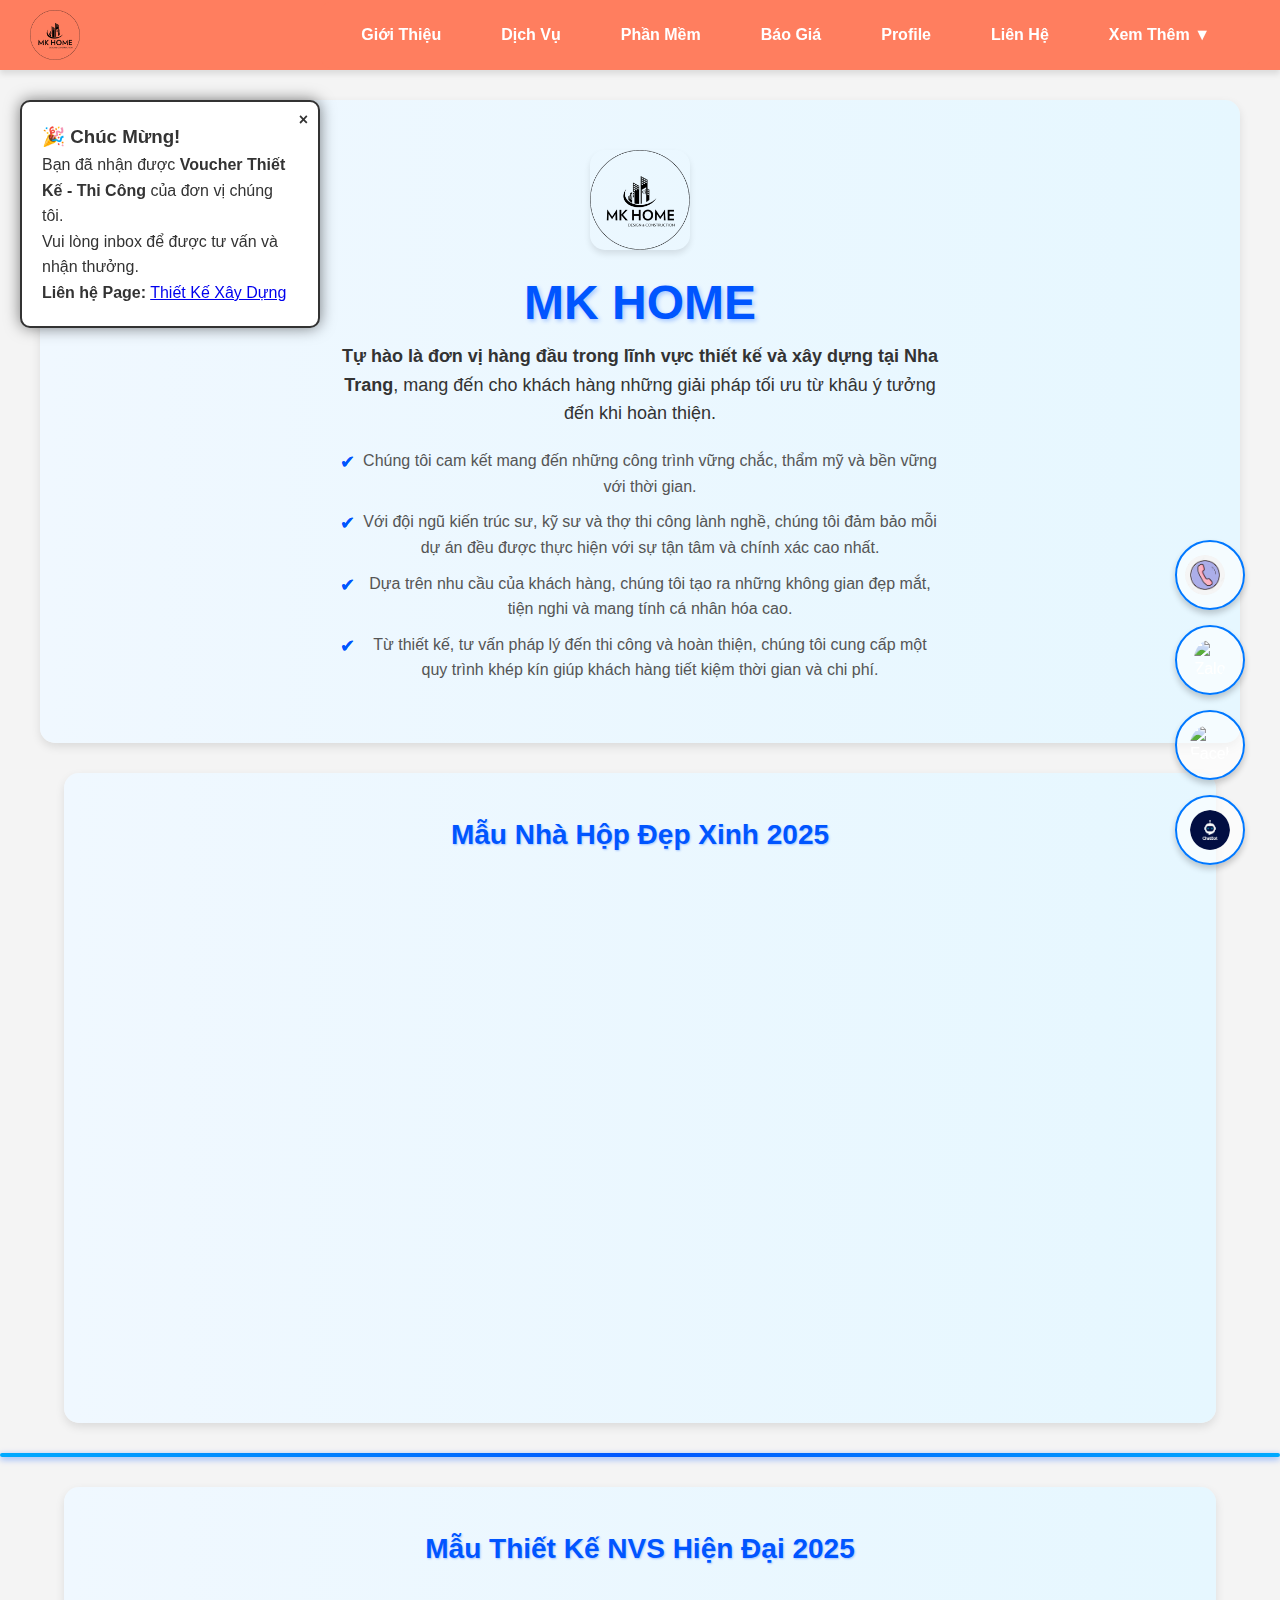
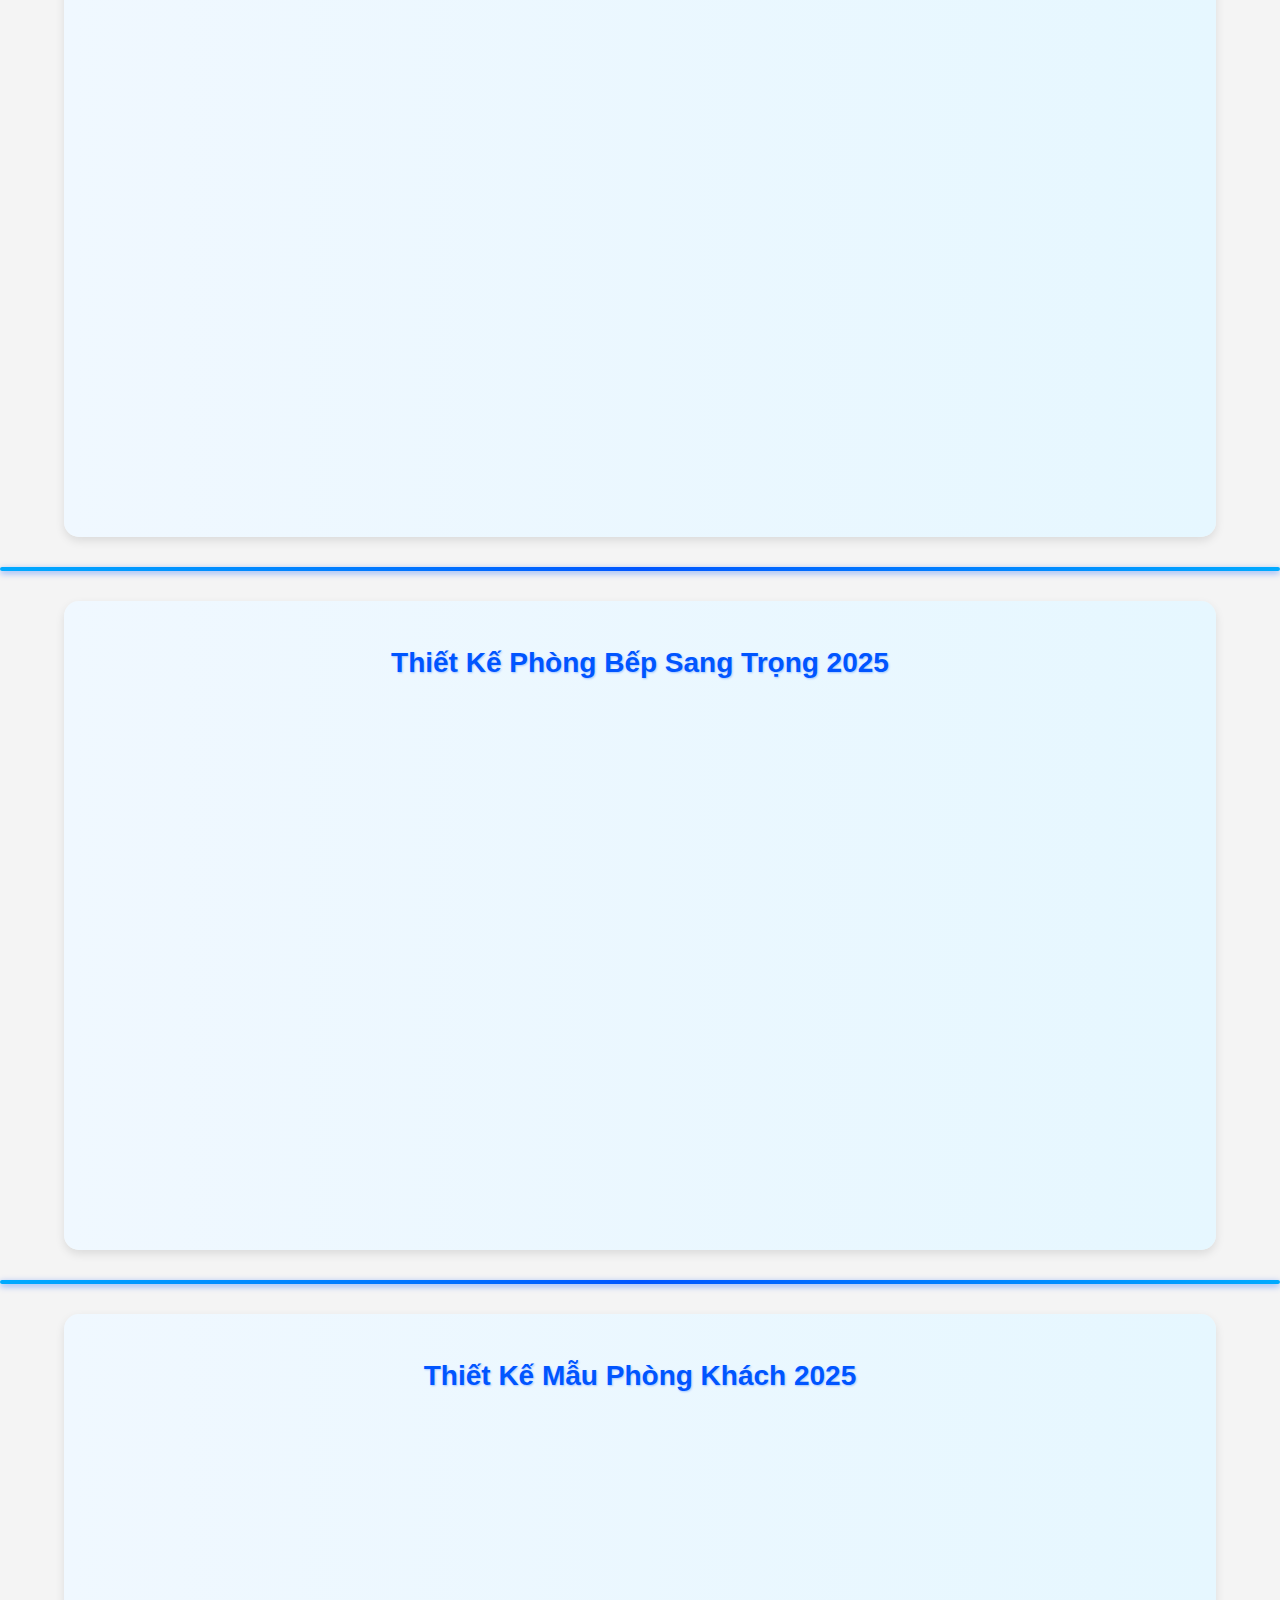
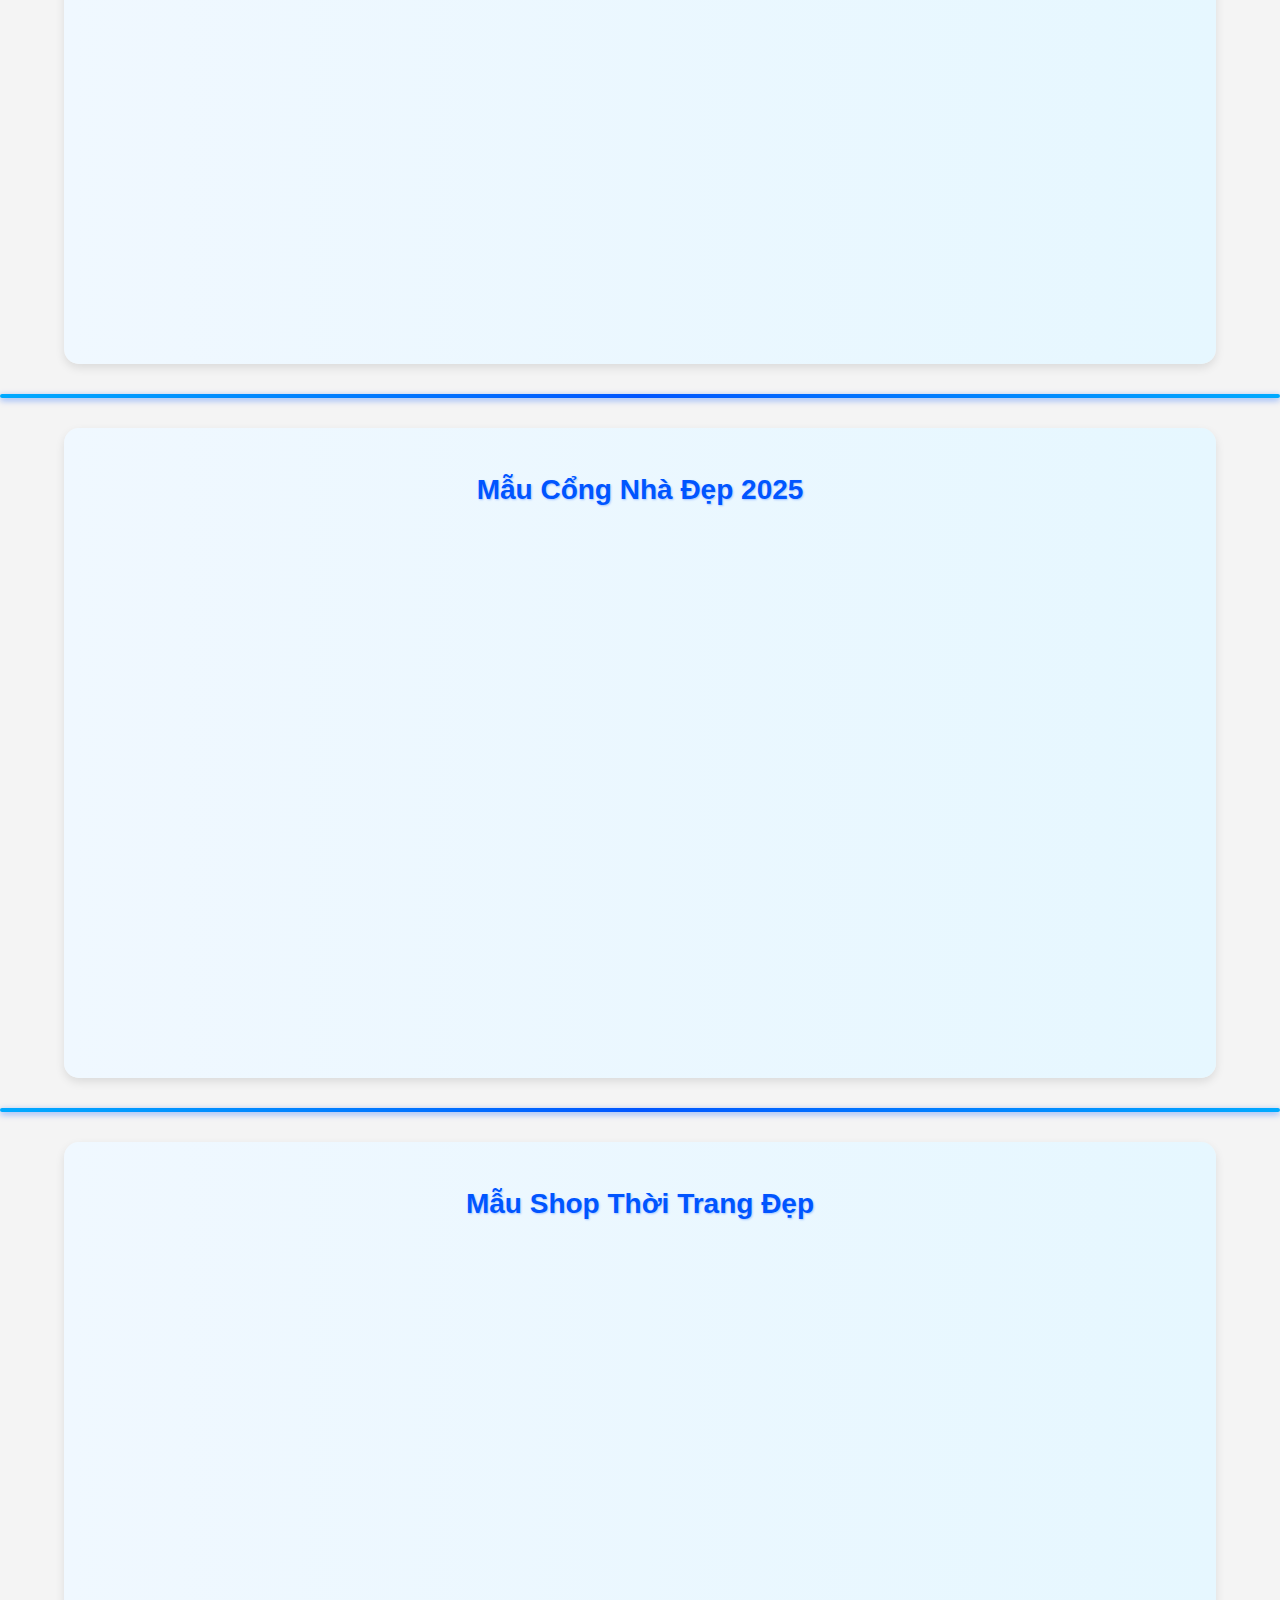
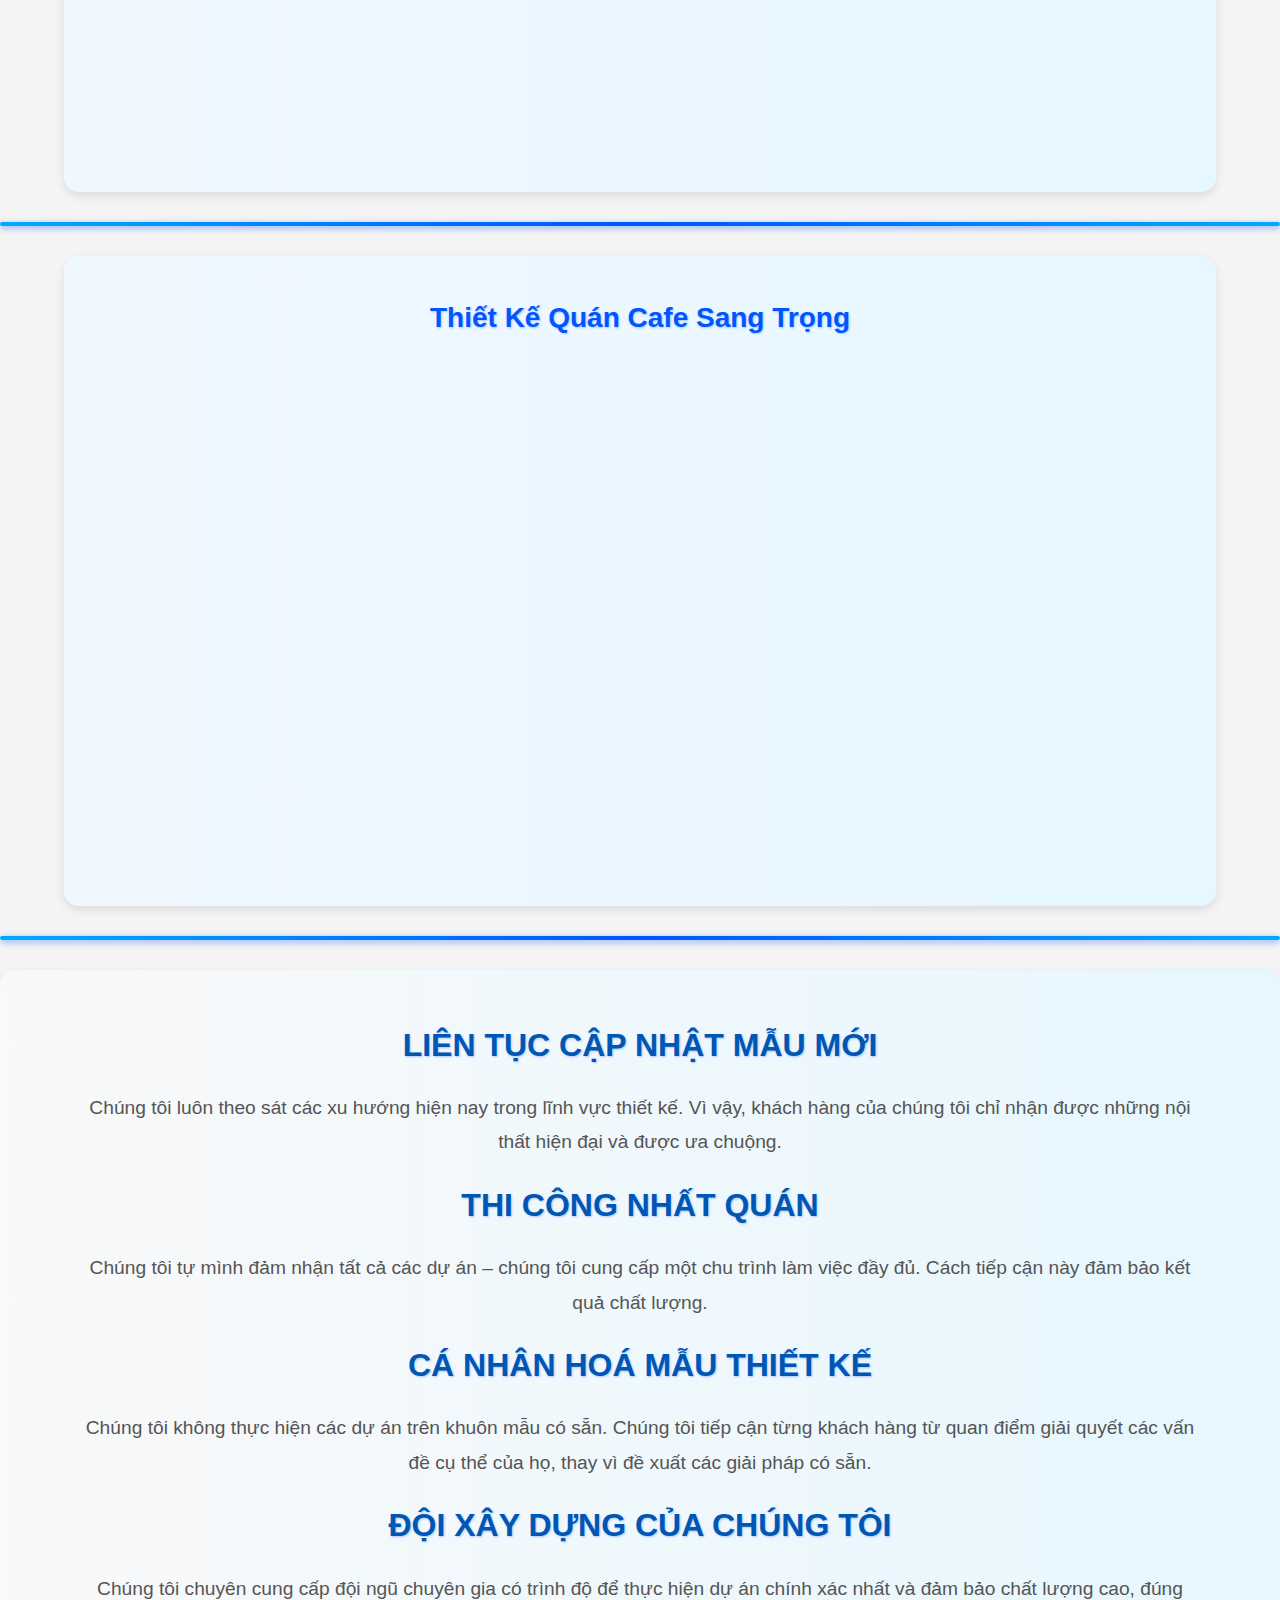
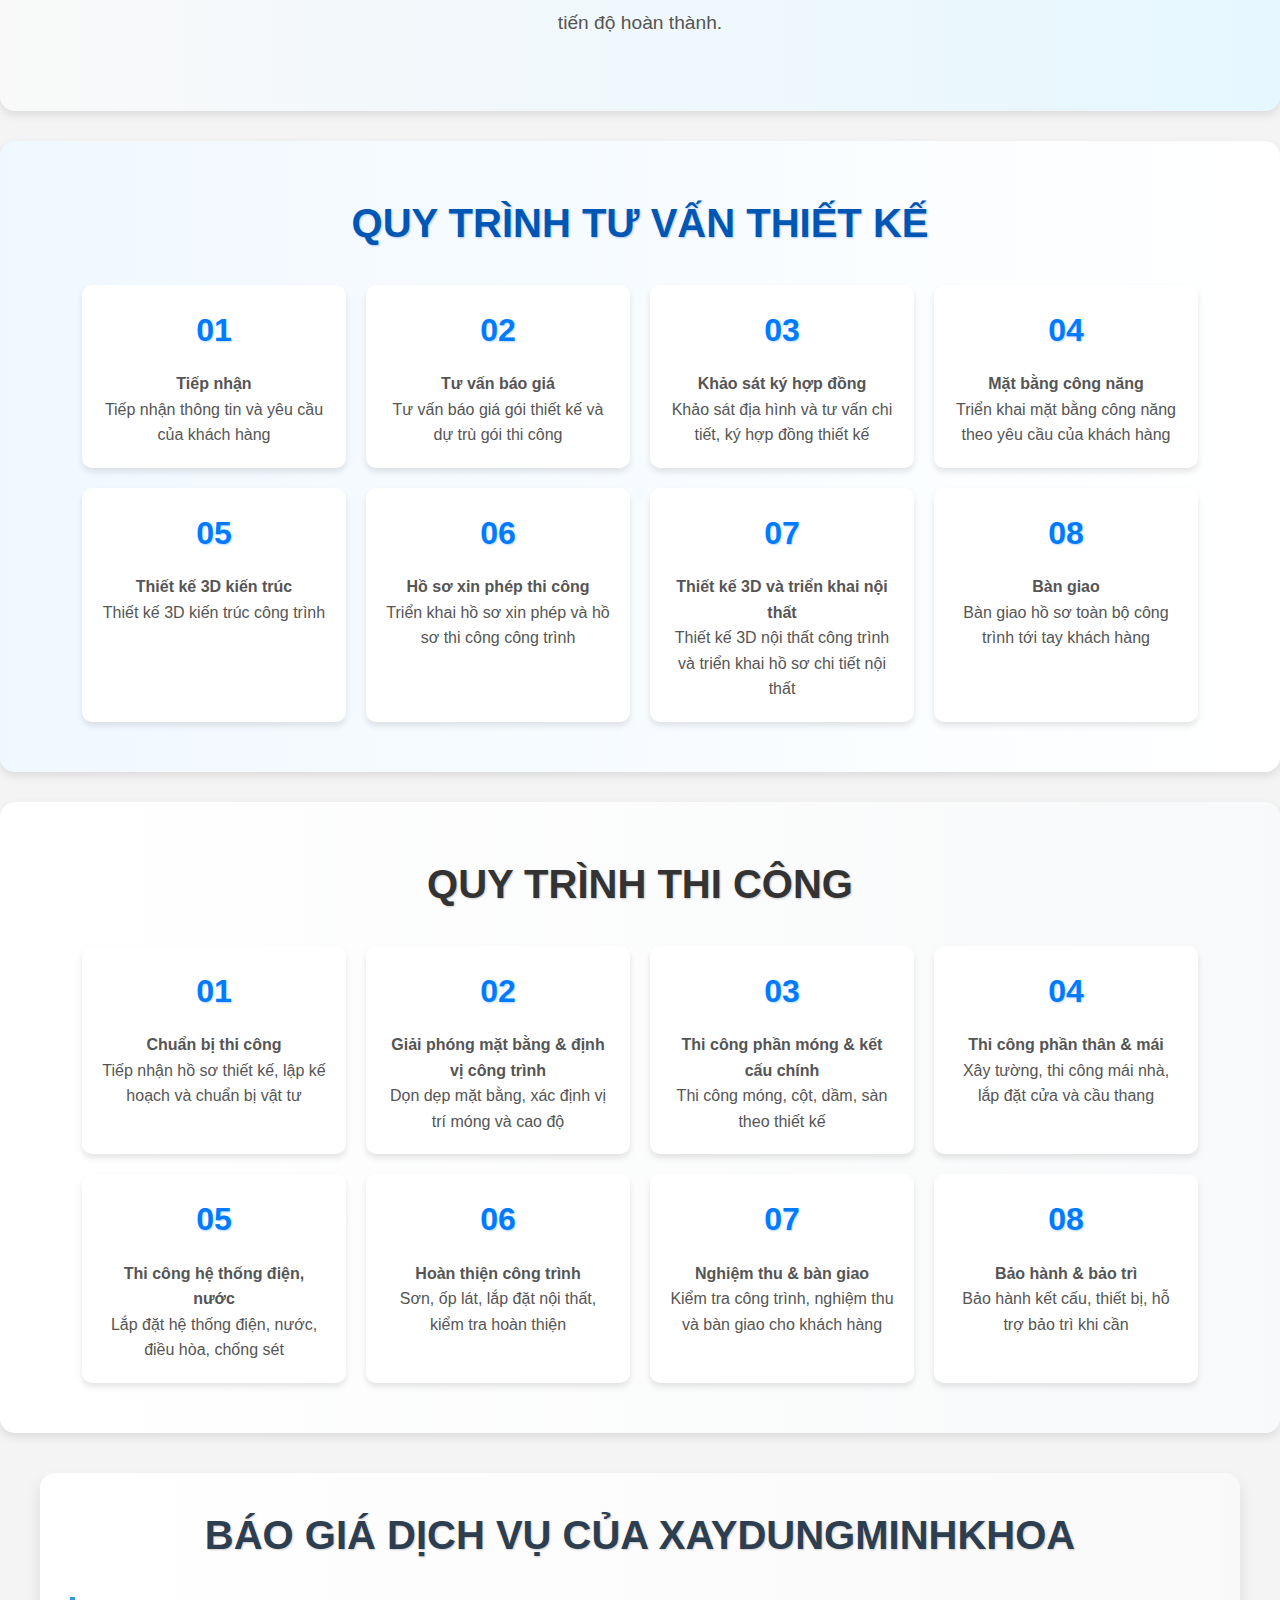
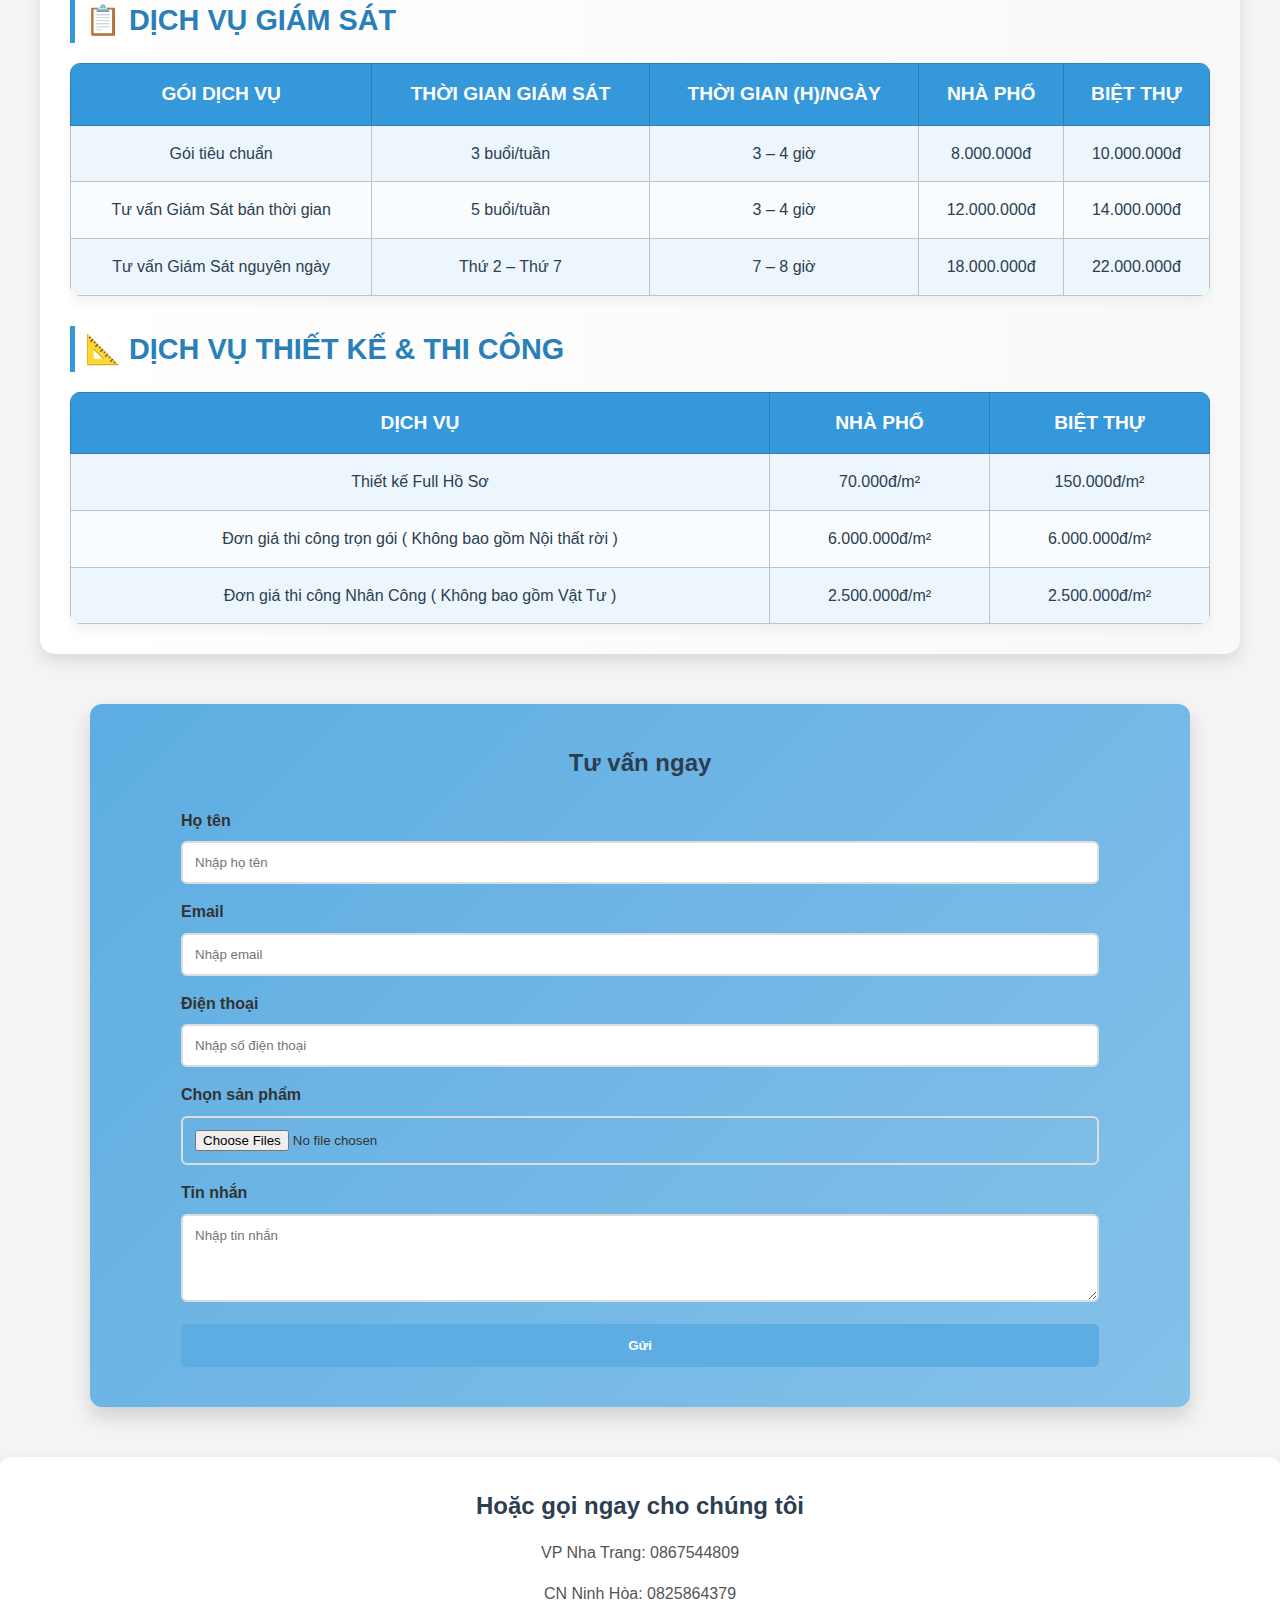
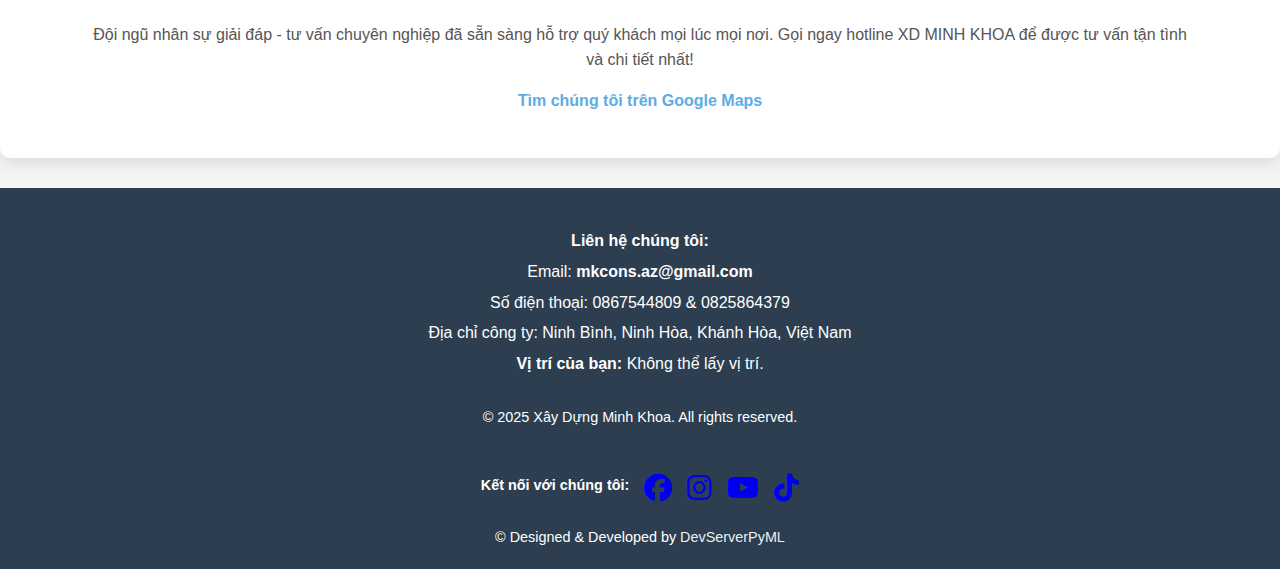
==== commit 37793bc5: "w" ====
--- a/index.html
+++ b/index.html
@@ -46,6 +46,7 @@
                 <li><a href="dichvu.html">Dịch Vụ</a></li>
                 <li><a href="phanmem.html">Phần Mềm</a></li>
                 <li><a href="#baogia">Báo Giá</a></li>
+                <li><a href="Profile/Profile.html">Profile</a></li>
                 <li><a href="#contact-form">Liên Hệ</a></li>
 
                 <li class="submenu">
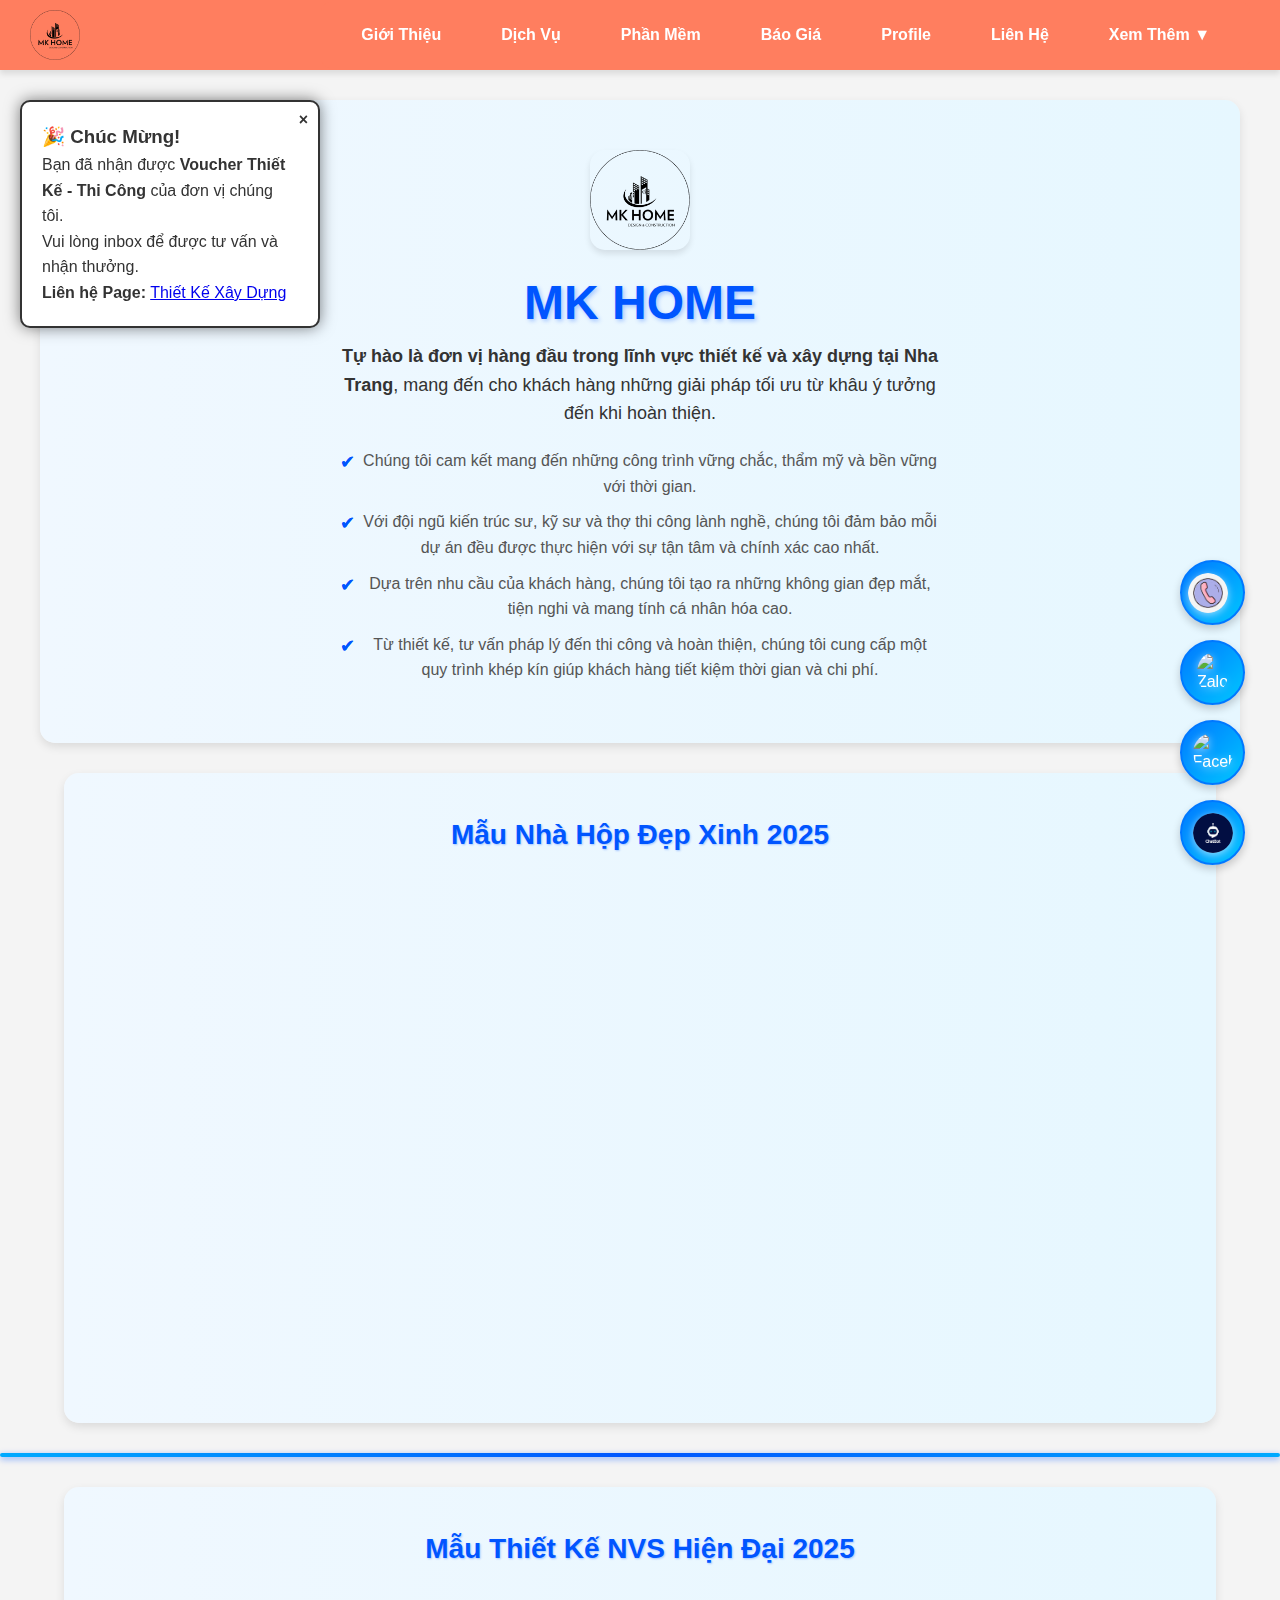
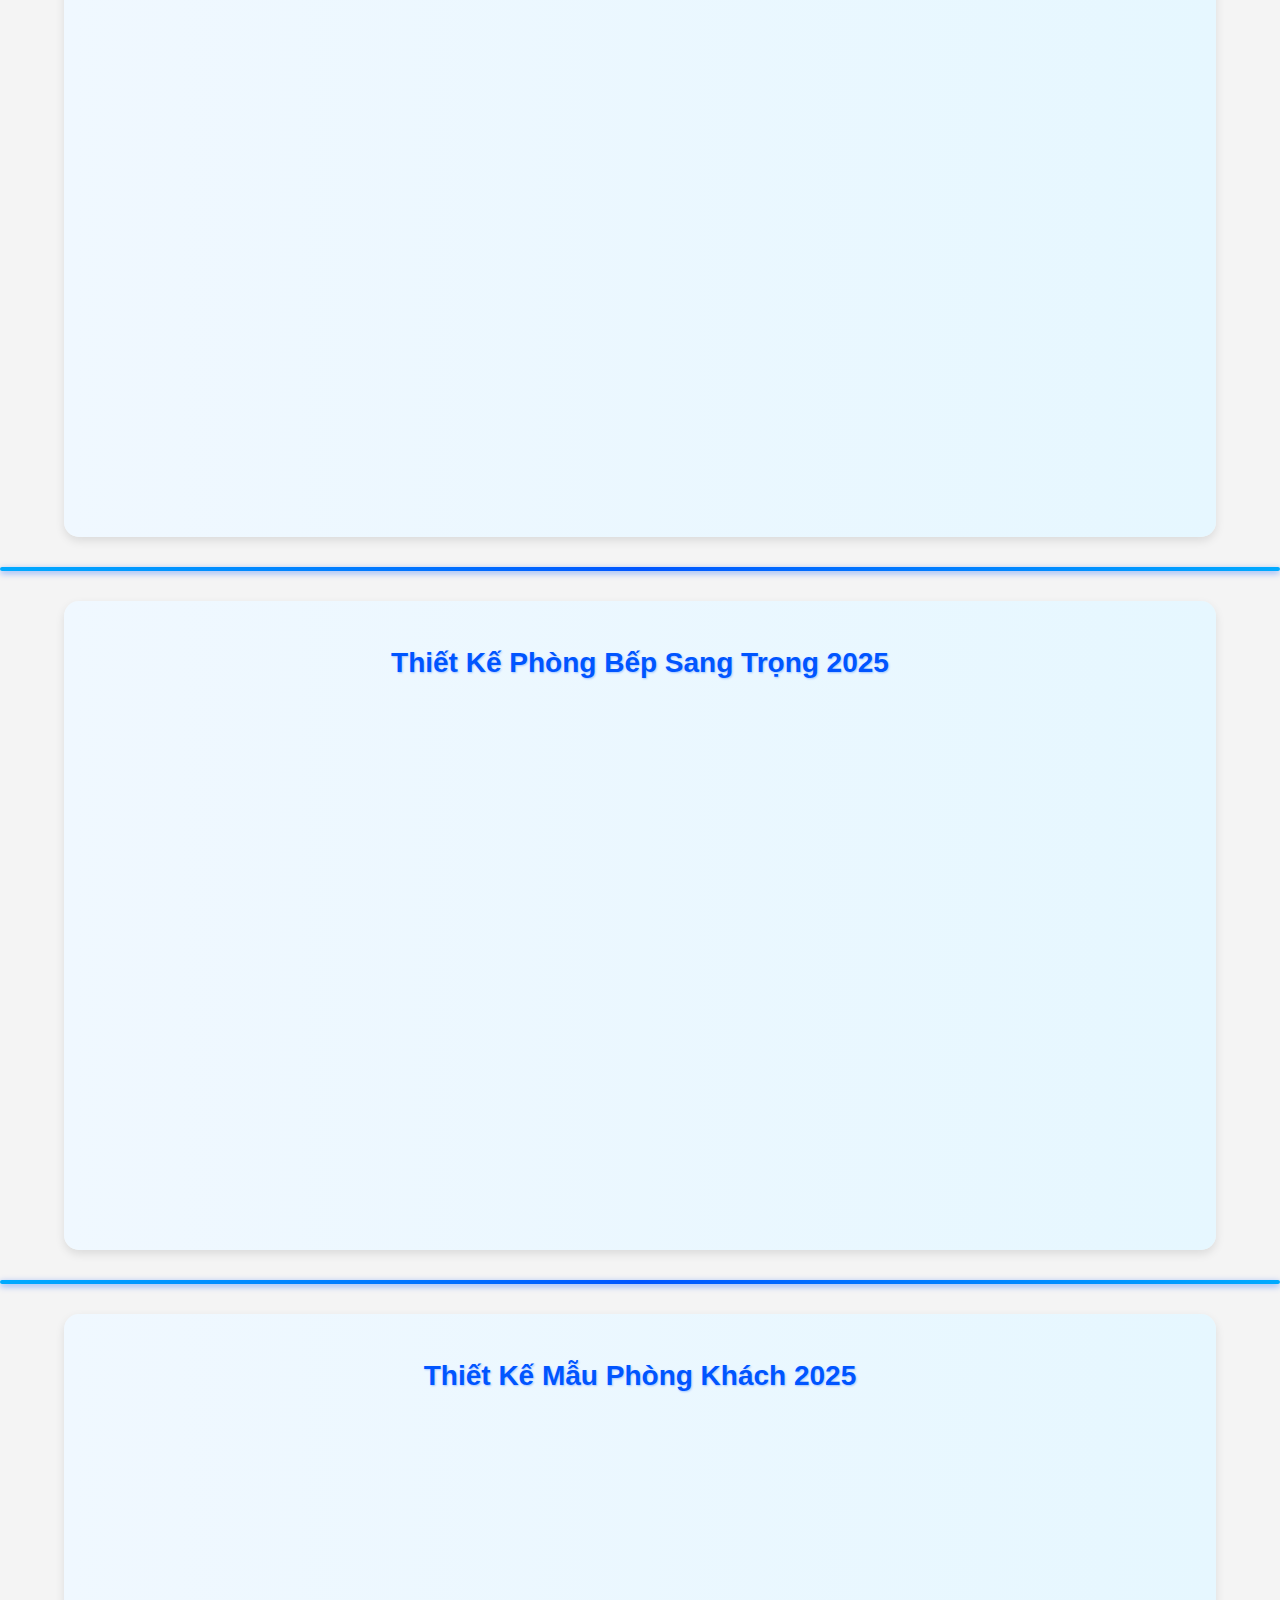
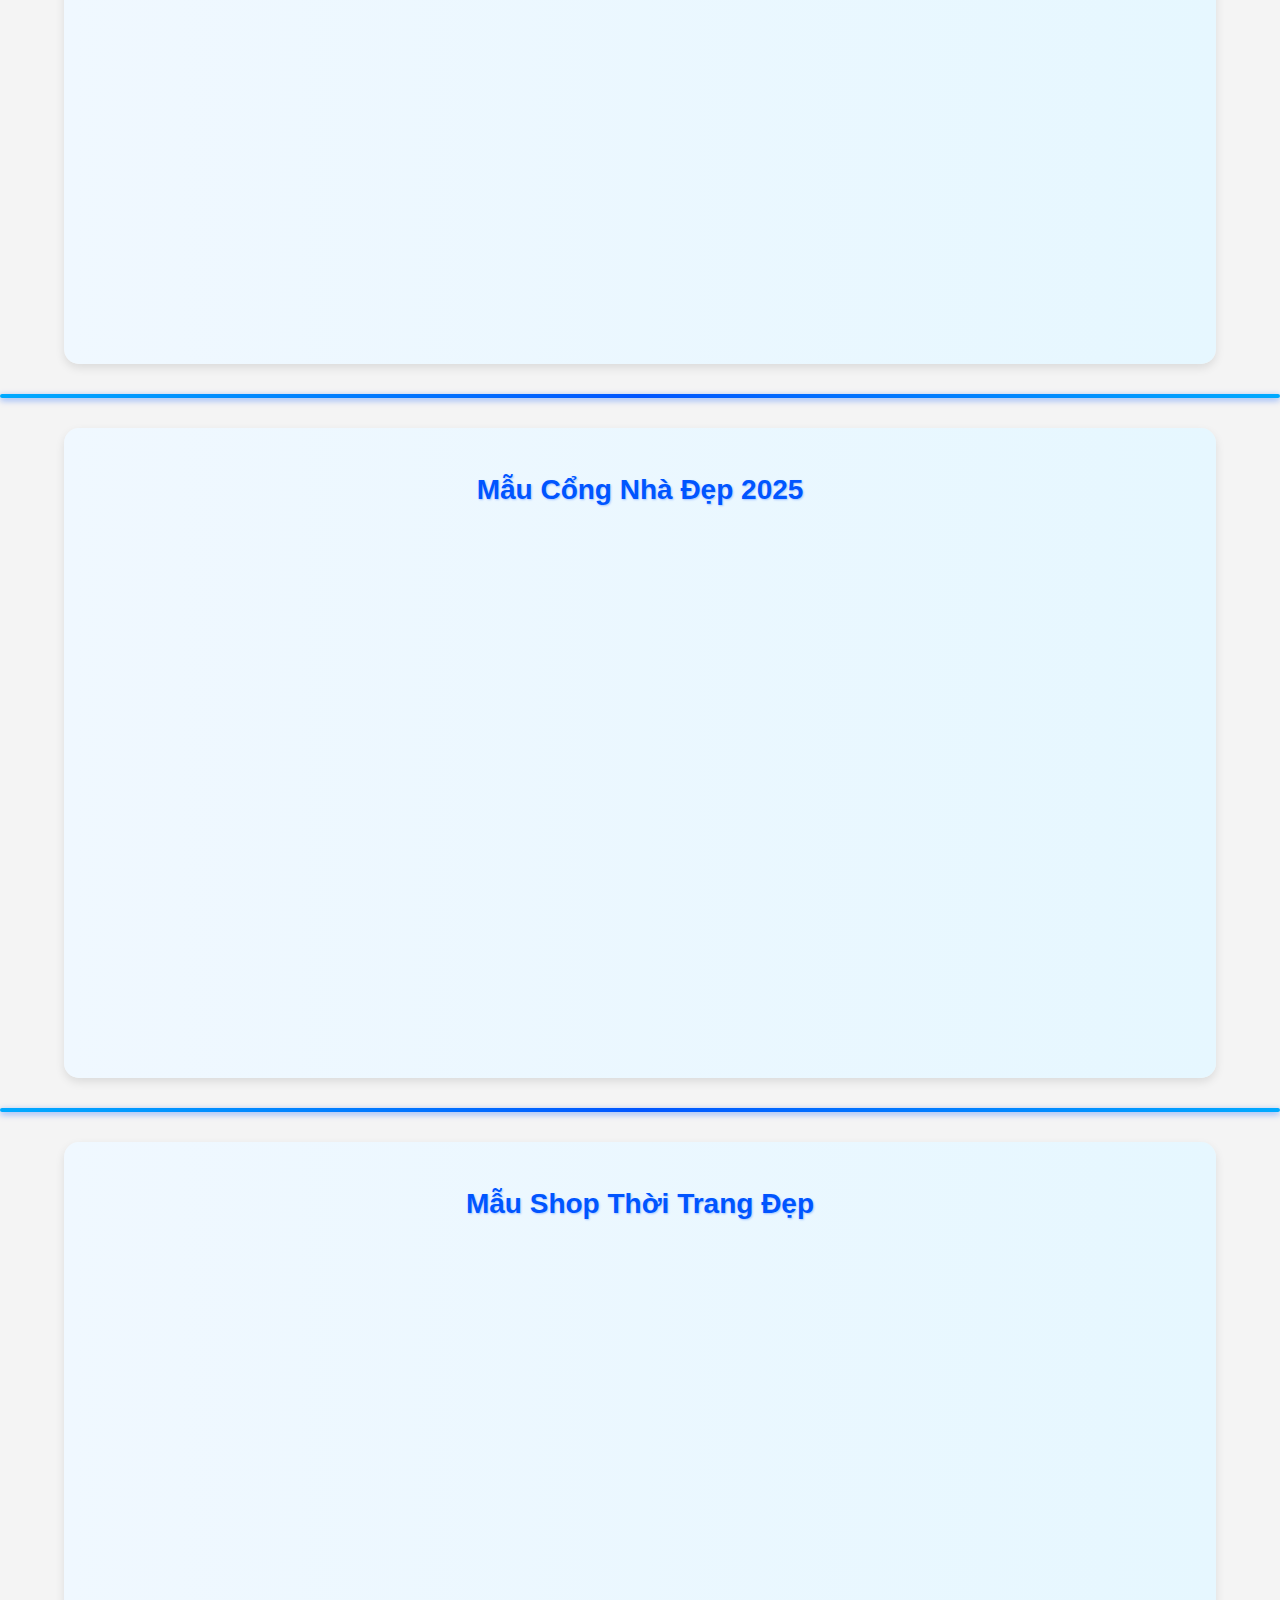
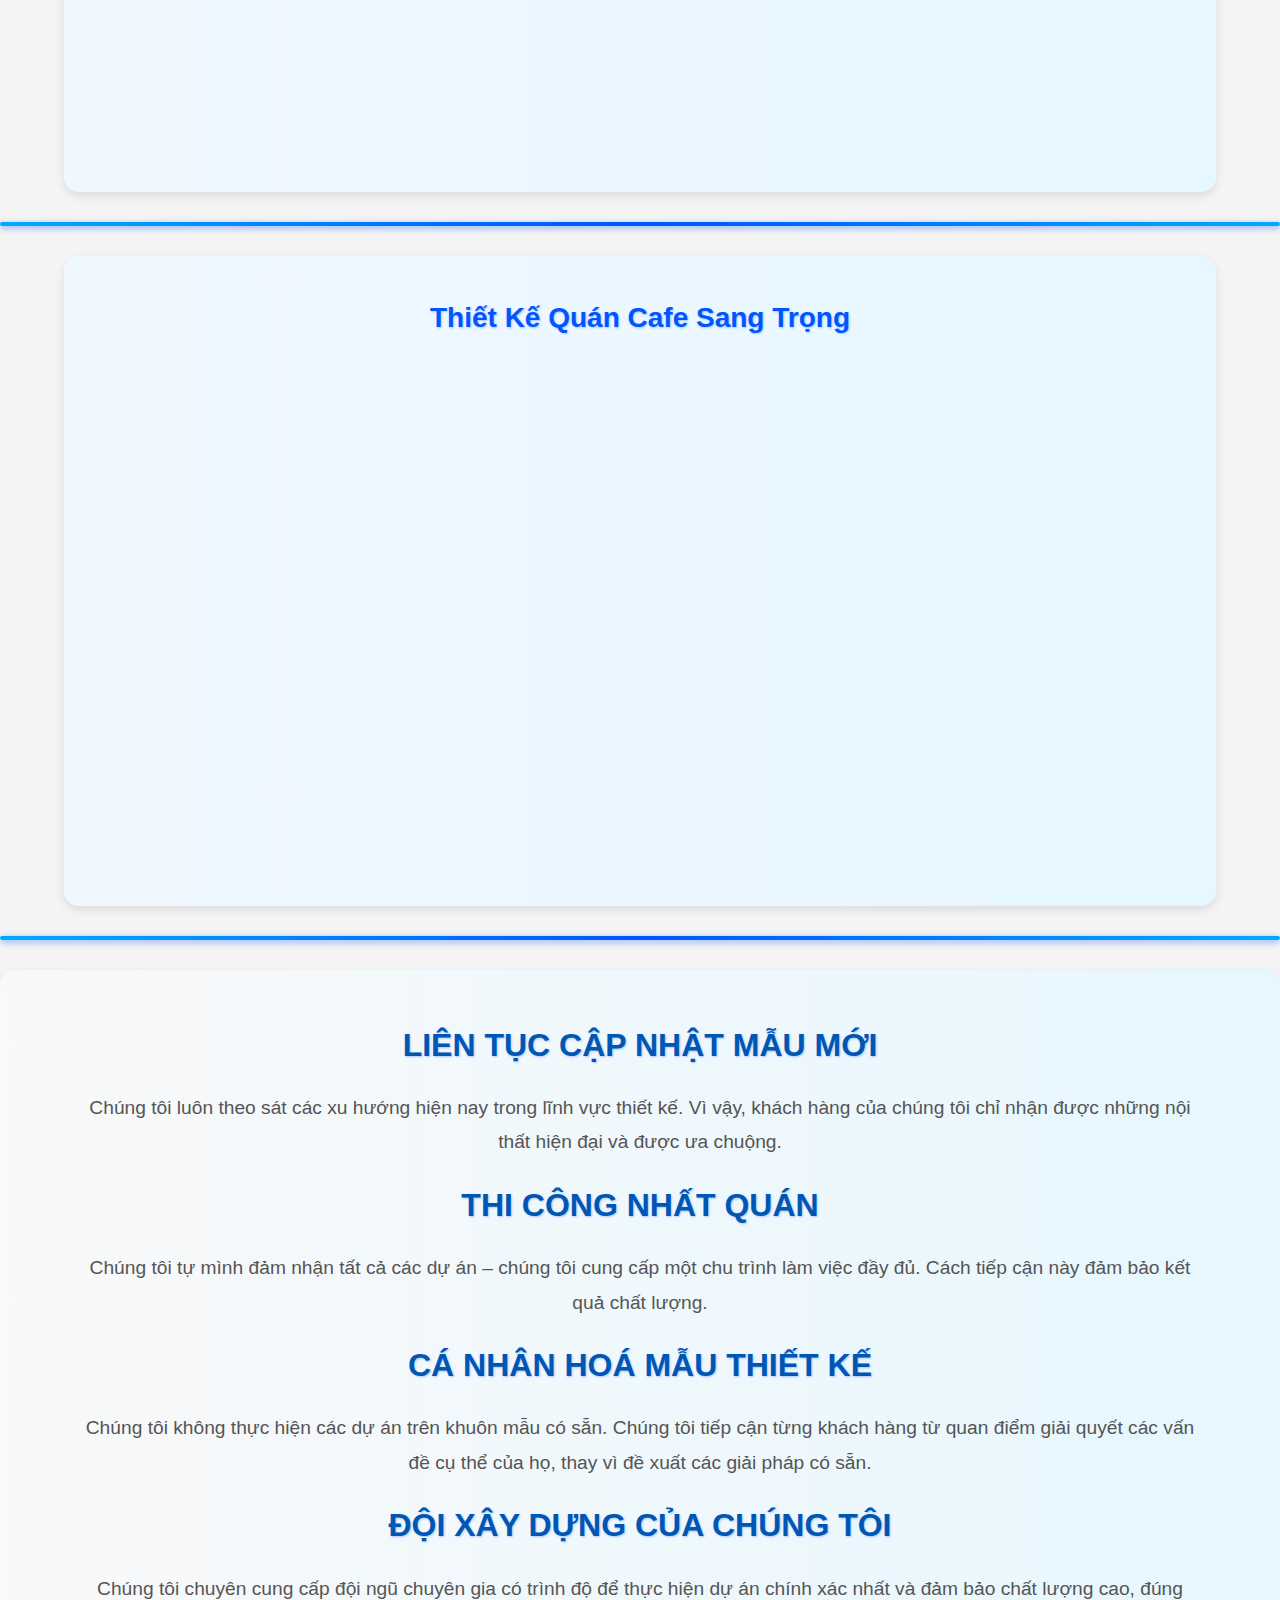
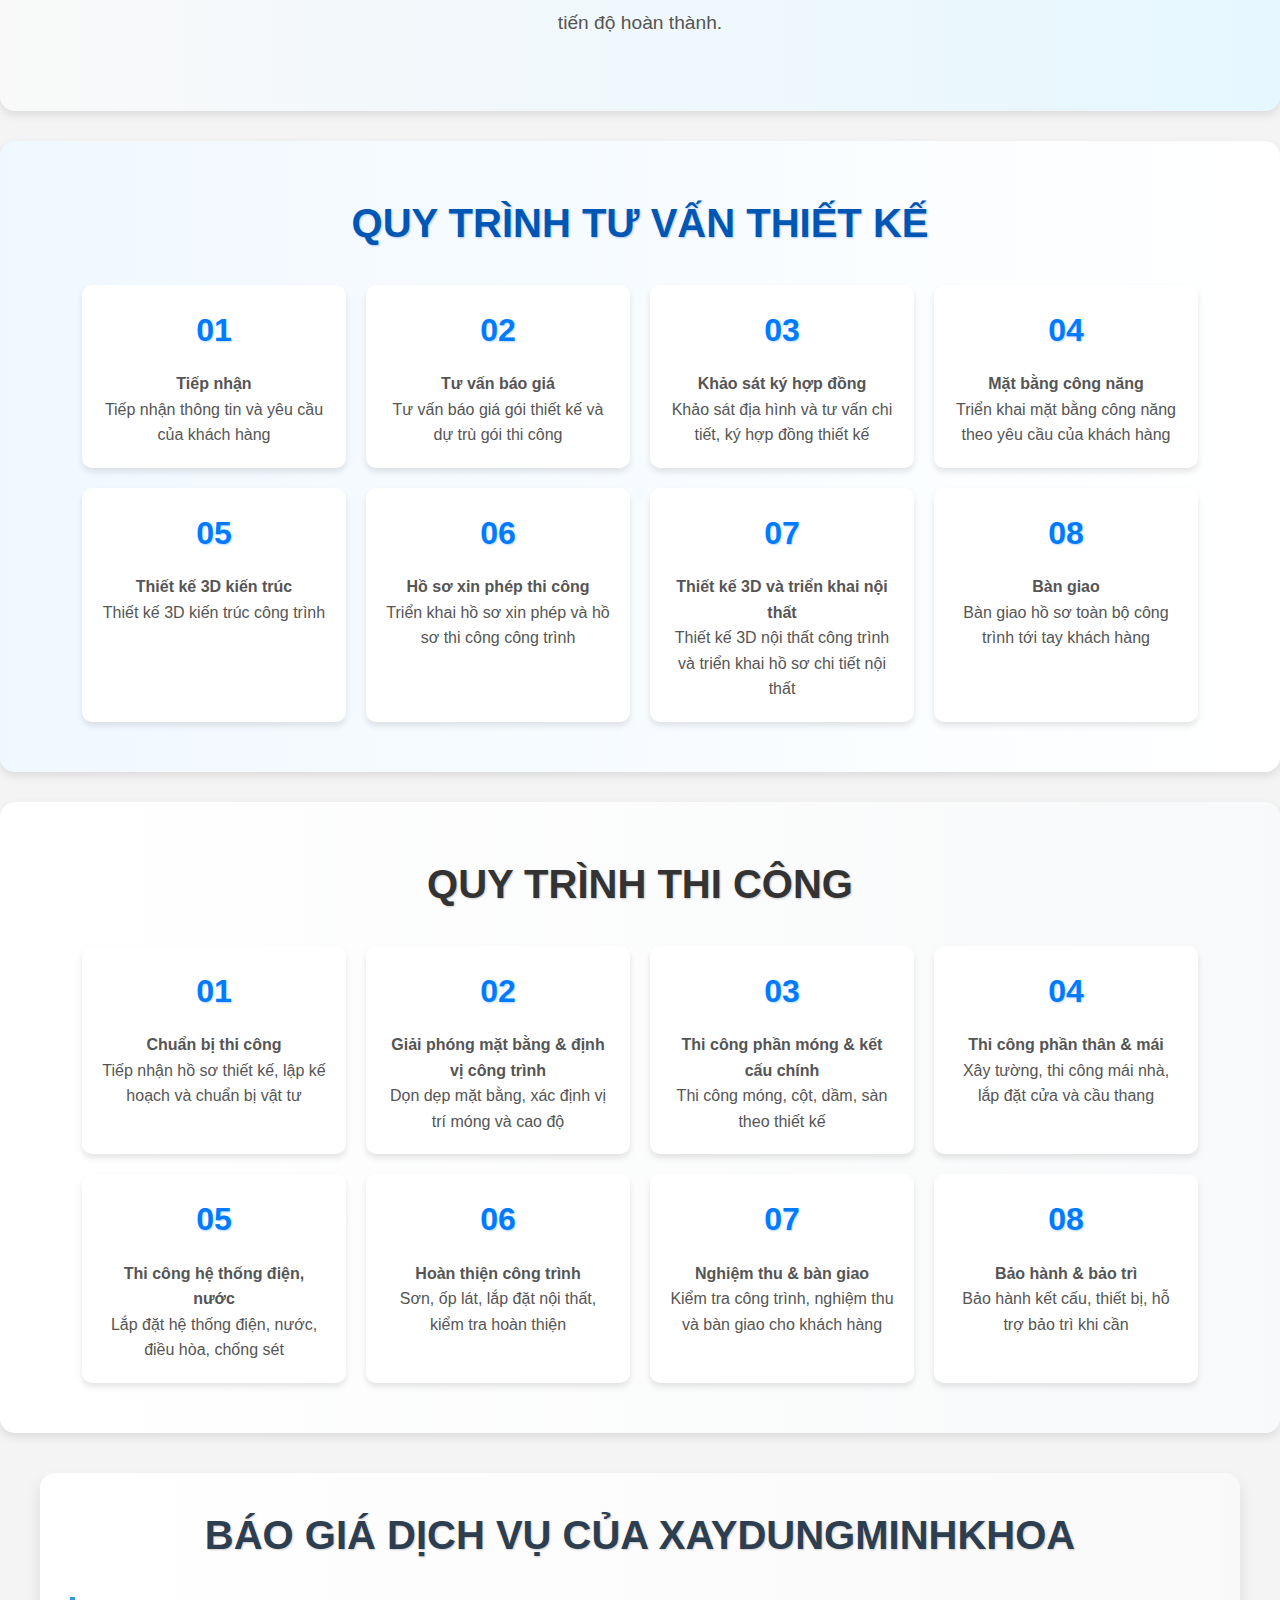
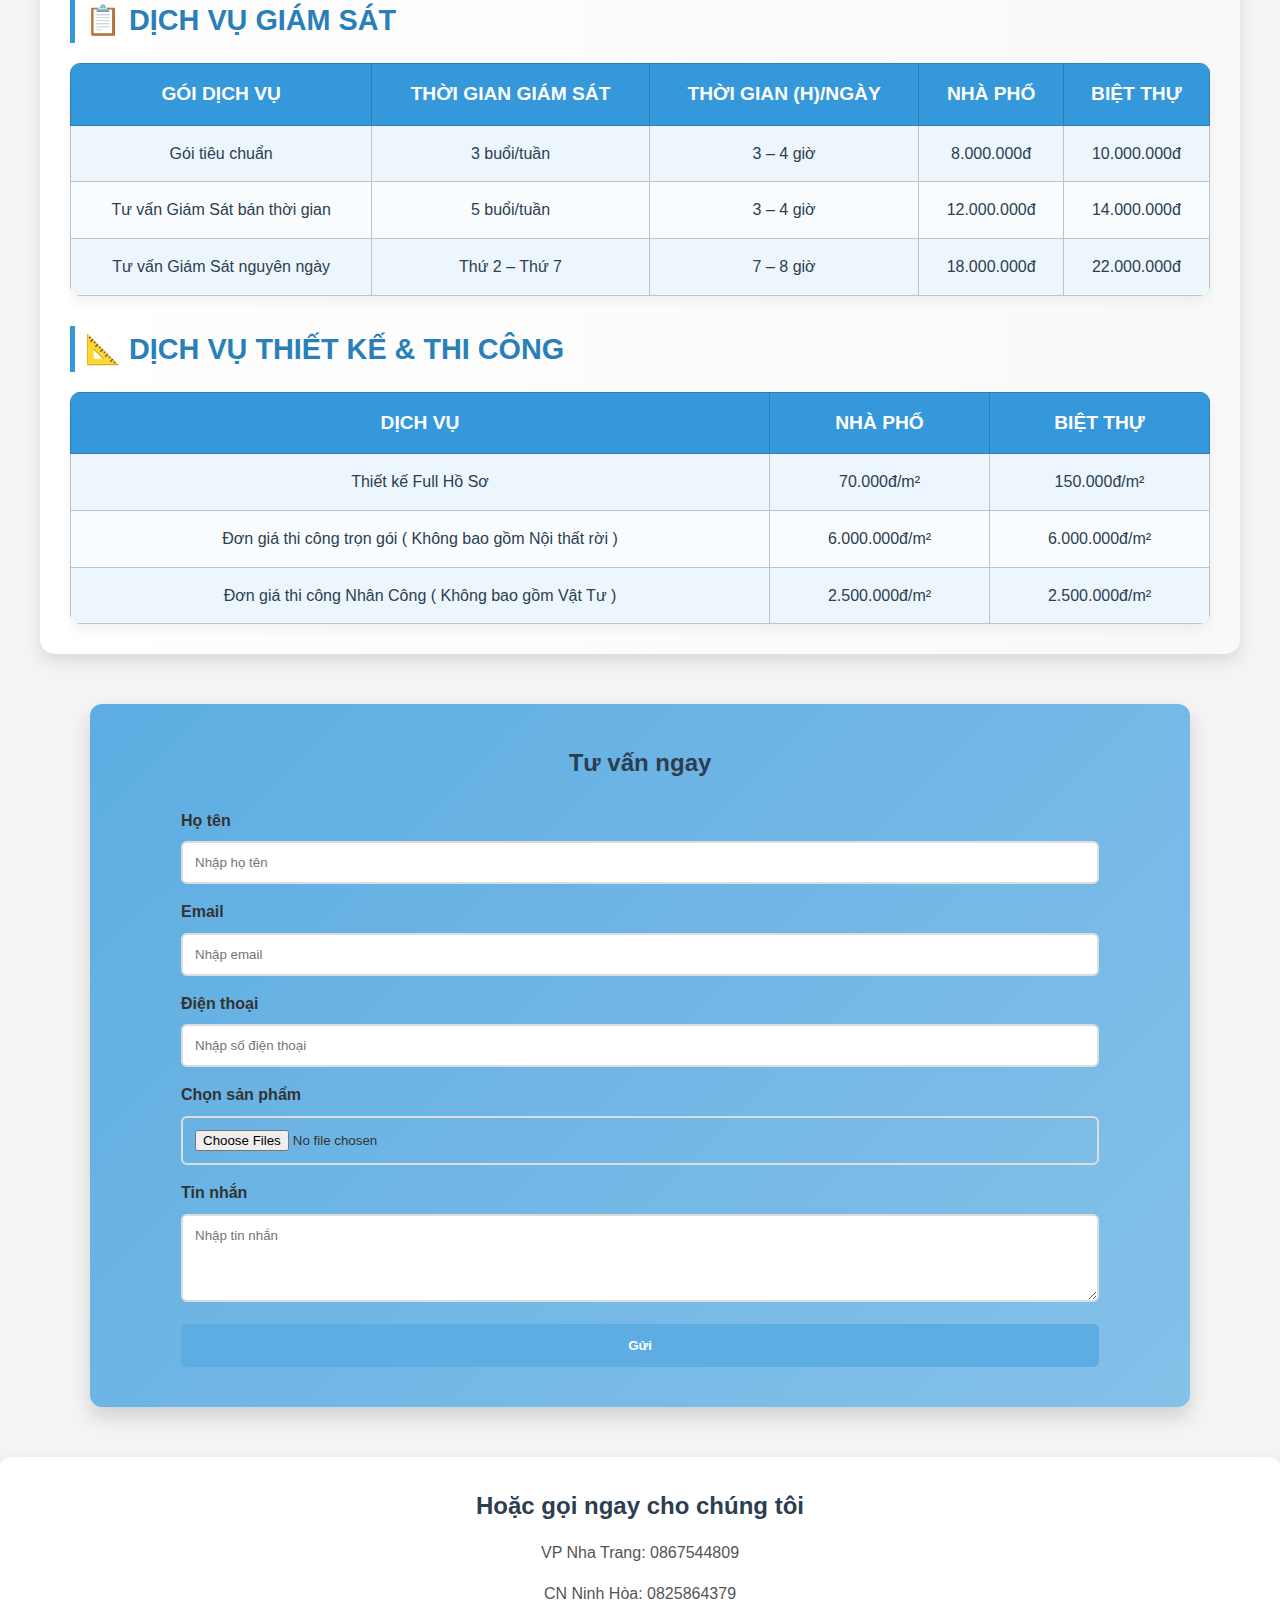
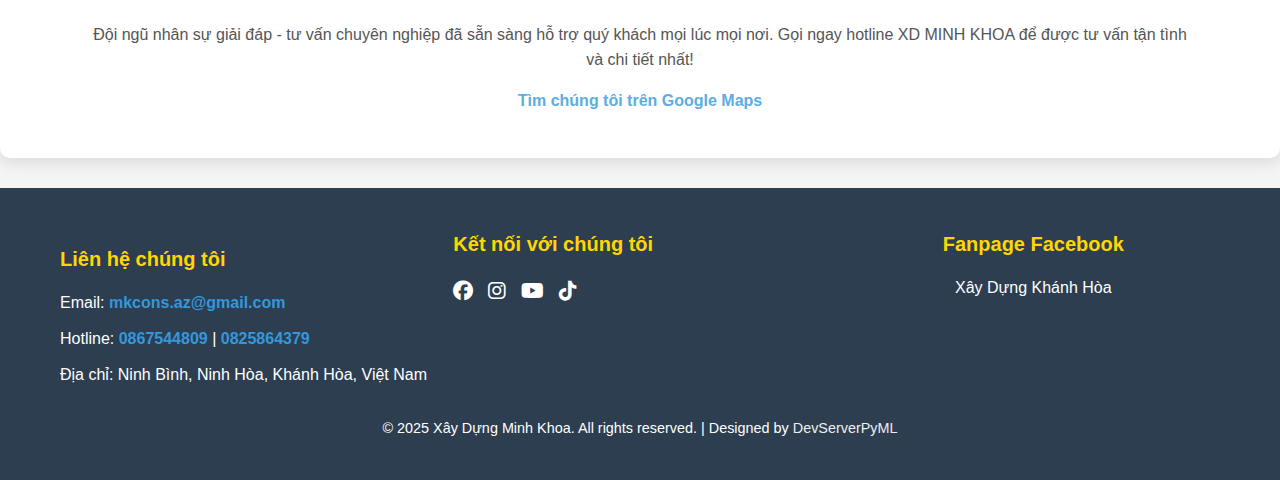
==== commit 536e63a7: "1" ====
--- a/index.html
+++ b/index.html
@@ -11,7 +11,7 @@
     <script src="fl.js"></script>
     <script src="Trungthuong.js"></script>
         <meta charset="UTF-8">
-        
+        <meta name="google-adsense-account" content="ca-pub-5738282531695207">
         <meta name="viewport" content="width=device-width, initial-scale=1.0">
         <!-- SEO Meta -->
         <meta name="title" content="Xây Dựng Minh Khoa - Tư Vấn Thiết Kế & Thi Công Nhà Phố Khánh Hòa">
@@ -29,8 +29,17 @@
         <meta property="og:locale" content="vi_VN">
         <!-- Favicon -->
         <link rel="icon" type="image/png" href="https://www.xaydungminhkhoa.online/image.png">
-
+        <!-- Google tag (gtag.js) -->
+        <script async src="https://www.googletagmanager.com/gtag/js?id=G-H8NYE7G5J2"></script>
+        <script>
+        window.dataLayer = window.dataLayer || [];
+        function gtag(){dataLayer.push(arguments);}
+        gtag('js', new Date());
+
+        gtag('config', 'G-H8NYE7G5J2');
+        </script>
 </head>
+
 <body>
     <header>
         <div class="logo">
@@ -536,100 +545,6 @@
     </head>
 
 
-    <footer class="site-footer">
-        <div class="footer-container">
-            <!-- Thông tin liên hệ -->
-            <div class="contact-info">
-                <p><strong>Liên hệ chúng tôi:</strong></p>
-                <p>Email: <a href="mailto:mkcons.az@gmail.com" style="color:#f1c40f;">mkcons.az@gmail.com</a></p>
-                <p>Số điện thoại: 0867544809 & 0825864379</p>
-                <p>Địa chỉ công ty: Ninh Bình, Ninh Hòa, Khánh Hòa, Việt Nam</p>
-                <p><strong>Vị trí của bạn:</strong> <span id="user-location">Đang xác định...</span></p>
-            </div>
-    
-            <!-- Bản quyền -->
-            <div class="footer-content">
-                <p>&copy; 2025 Xây Dựng Minh Khoa. All rights reserved.</p>
-            </div>
-    
-            <!-- Mạng xã hội -->
-            <div class="social-icons">
-                <p><strong>Kết nối với chúng tôi:</strong></p>
-                <a href="https://facebook.com" target="_blank" title="Facebook"><i class="fab fa-facebook fa-2x"></i></a>
-                <a href="https://instagram.com" target="_blank" title="Instagram"><i class="fab fa-instagram fa-2x"></i></a>
-                <a href="https://youtube.com" target="_blank" title="YouTube"><i class="fab fa-youtube fa-2x"></i></a>
-                <a href="https://tiktok.com" target="_blank" title="TikTok"><i class="fab fa-tiktok fa-2x"></i></a>
-            </div>
-        </div>
-            <!-- Thiết kế bởi -->
-    <div class="footer-bottom">
-        <p>© Designed & Developed by <a href="Dev.html" target="_blank">DevServerPyML</a></p>
-    </div>
-
-    </footer>
-    
-    <!-- JavaScript lấy vị trí người dùng -->
-    <script>
-        fetch("https://ipinfo.io/json?token=ffafdfeb7f37bf")
-            .then(response => response.json())
-            .then(data => {
-                document.getElementById("user-location").innerText = 
-                    `${data.city}, ${data.region}, ${data.country}`;
-            })
-            .catch(() => {
-                document.getElementById("user-location").innerText = "Không thể lấy vị trí.";
-            });
-    </script>
-    
-
-
-<style>
-.footer-container .contact-info {
-    color: white !important;  /* Toàn bộ chữ màu trắng */
-    text-align: center;  /* Căn giữa nội dung */
-    font-size: 15px;  /* Cỡ chữ 15px */
-    background: none !important;  /* Loại bỏ nền trắng */
-    padding: 0;  /* Xóa khoảng cách bên trong */
-    border-radius: 0;  /* Loại bỏ bo góc */
-    box-shadow: none;  /* Xóa hiệu ứng bóng */
-}
-
-.footer-container .contact-info p {
-    color: white !important;  /* Đảm bảo tất cả đoạn văn bản màu trắng */
-    margin: 5px 0;  /* Giảm khoảng cách giữa các dòng */
-}
-
-.footer-container .contact-info a {
-    color: white !important;  /* Đảm bảo link email cũng màu trắng */
-    font-weight: normal;  /* Nếu cần thì bỏ in đậm */
-    text-decoration: none;  /* Xóa gạch chân */
-}
-
-
-
-.social-icons {
-    display: flex;
-    justify-content: center;
-    gap: 15px;
-}
-.social-icons a i {
-    font-size: 28px;
-    transition: transform 0.3s ease-in-out, color 0.3s;
-}
-.social-icons a:hover i {
-    transform: scale(1.2);
-    color: #f1c40f;
-}
-.footer-container {
-    display: flex;
-    flex-direction: column;
-    align-items: center;
-    text-align: center;
-    gap: 20px;
-}
-
-    </style>
-
         <script src="tuvan.js"></script>
 
     <style>
@@ -668,6 +583,7 @@
         #floating-contact a img {
           width: 40px; /* Phóng to ảnh biểu tượng */
           height: 40px;
+          margin: auto; /* Center the icon */
         }
       
         /* Hiệu ứng nhúng */
@@ -747,6 +663,85 @@
 
 
       </style>
+      
+      <style>
+  /* Floating contact container */
+  #floating-contact {
+    position: fixed;
+    bottom: 20px;
+    right: 20px;
+    z-index: 9999;
+    display: flex;
+    flex-direction: column;
+    gap: 15px;
+  }
+
+  /* Contact buttons */
+  #floating-contact a {
+    display: flex;
+    align-items: center;
+    justify-content: center;
+    width: 65px;
+    height: 65px;
+    border-radius: 50%;
+    background: linear-gradient(135deg, #0078ff, #00c6ff); /* Gradient background */
+    box-shadow: 0 4px 8px rgba(0, 0, 0, 0.2); /* Subtle shadow */
+    transition: transform 0.3s ease, box-shadow 0.3s ease, background 0.3s ease;
+    text-decoration: none;
+  }
+
+  /* Hover effect */
+  #floating-contact a:hover {
+    transform: scale(1.15); /* Slight zoom */
+    box-shadow: 0 8px 16px rgba(0, 0, 0, 0.3); /* Larger shadow */
+    background: linear-gradient(135deg, #0056b3, #0099cc); /* Darker gradient */
+  }
+
+  /* Icons inside buttons */
+  #floating-contact a img {
+    width: 35px;
+    height: 35px;
+    filter: drop-shadow(0 2px 4px rgba(255, 255, 255, 0.6)); /* Glow effect */
+    margin: auto; /* Center the icon */
+  }
+
+  /* Bounce animation */
+  @keyframes bounce {
+    0%, 100% {
+      transform: translateY(0);
+    }
+    50% {
+      transform: translateY(-8px); /* Bounce up */
+    }
+  }
+
+  /* Apply bounce animation */
+  #floating-contact a {
+    animation: bounce 1.5s infinite;
+  }
+
+  /* Tooltip for buttons */
+  #floating-contact a::after {
+    content: attr(title);
+    position: absolute;
+    bottom: 80px;
+    background: rgba(0, 0, 0, 0.8);
+    color: #fff;
+    font-size: 12px;
+    padding: 5px 10px;
+    border-radius: 5px;
+    opacity: 0;
+    transform: translateY(10px);
+    transition: opacity 0.3s ease, transform 0.3s ease;
+    pointer-events: none;
+    white-space: nowrap;
+  }
+
+  #floating-contact a:hover::after {
+    opacity: 1;
+    transform: translateY(0);
+  }
+</style>
       
       <script>
         document.addEventListener("DOMContentLoaded", function () {
@@ -837,8 +832,8 @@
       
           // Tạo nút liên hệ qua Facebook
           const facebookButton = document.createElement("a");
-          facebookButton.href = "https://www.facebook.com/mkdesign79/"; // Đường dẫn tới trang Facebook của bạn
-          facebookButton.target = "_blank"; // Mở trong cửa sổ mới
+          facebookButton.href = "https://www.facebook.com/xaydungkhanhhoa7979/"; // Updated Facebook page link
+          facebookButton.target = "_blank"; // Open in a new window
           facebookButton.title = "Liên hệ qua Facebook";
           facebookButton.style.display = "flex";
           facebookButton.style.alignItems = "center";
@@ -900,9 +895,152 @@
         });
       </script>
 
-
-    
-
+<footer class="site-footer">
+  <div class="footer-container">
+    <!-- Contact Information Section -->
+    <div class="footer-section contact-info">
+      <h3>Liên hệ chúng tôi</h3>
+      <ul>
+        <li>Email: <a href="mailto:mkcons.az@gmail.com">mkcons.az@gmail.com</a></li>
+        <li>Hotline: <a href="tel:0867544809">0867544809</a> | <a href="tel:0825864379">0825864379</a></li>
+        <li>Địa chỉ: Ninh Bình, Ninh Hòa, Khánh Hòa, Việt Nam</li>
+      </ul>
+    </div>
+
+    <!-- Social Media Section -->
+    <div class="footer-section social-links">
+      <h3>Kết nối với chúng tôi</h3>
+      <div class="social-icons">
+        <a href="https://www.facebook.com/xaydungkhanhhoa7979/" target="_blank" title="Facebook"><i class="fab fa-facebook"></i></a>
+        <a href="https://instagram.com" target="_blank" title="Instagram"><i class="fab fa-instagram"></i></a>
+        <a href="https://youtube.com" target="_blank" title="YouTube"><i class="fab fa-youtube"></i></a>
+        <a href="https://tiktok.com" target="_blank" title="TikTok"><i class="fab fa-tiktok"></i></a>
+      </div>
+    </div>
+
+    <!-- Facebook Embed Section -->
+    <div class="footer-section facebook-embed">
+      <h3>Fanpage Facebook</h3>
+      <div class="fb-page" 
+           data-href="https://www.facebook.com/xaydungkhanhhoa7979/" 
+           data-tabs="timeline" 
+           data-width="340" 
+           data-height="200" 
+           data-small-header="false" 
+           data-adapt-container-width="true" 
+           data-hide-cover="false" 
+           data-show-facepile="true">
+        <blockquote cite="https://www.facebook.com/xaydungkhanhhoa7979/" class="fb-xfbml-parse-ignore">
+          <a href="https://www.facebook.com/xaydungkhanhhoa7979/">Xây Dựng Khánh Hòa</a>
+        </blockquote>
+      </div>
+    </div>
+  </div>
+
+  <!-- Footer Bottom Section -->
+  <div class="footer-bottom">
+    <p>&copy; 2025 Xây Dựng Minh Khoa. All rights reserved. | Designed by <a href="Dev.html" target="_blank">DevServerPyML</a></p>
+  </div>
+</footer>
+
+<style>
+  .site-footer {
+    background-color: #2c3e50; /* Dark background for professionalism */
+    color: #ffffff; /* White text color */
+    padding: 40px 20px;
+    font-family: Arial, sans-serif;
+  }
+
+  .footer-container {
+    display: flex;
+    flex-wrap: wrap;
+    justify-content: space-between;
+    gap: 20px;
+    max-width: 1200px;
+    margin: 0 auto;
+  }
+
+  .footer-section {
+    flex: 1;
+    min-width: 250px;
+    text-align: left;
+    border: none; /* Remove any border */
+    background: none; /* Remove background color */
+    box-shadow: none; /* Remove any shadow */
+    padding: 0; /* Remove padding */
+  }
+
+  .footer-section h3 {
+    font-size: 20px;
+    margin-bottom: 15px;
+    color: #FFD700; /* Gold color for headings */
+  }
+
+  .footer-section ul {
+    list-style: none;
+    padding: 0;
+    margin: 0;
+  }
+
+  .footer-section ul li {
+    margin-bottom: 10px;
+    font-size: 16px;
+    line-height: 1.6;
+  }
+
+  .footer-section a {
+    color: #ffffff; /* White link color */
+    text-decoration: none;
+    transition: color 0.3s;
+  }
+
+  .footer-section a:hover {
+    color: #FFD700; /* Gold color for hover */
+  }
+
+  .social-icons {
+    display: flex;
+    gap: 15px;
+    margin-top: 10px;
+  }
+
+  .social-icons a {
+    font-size: 20px;
+    color: #ffffff; /* White icon color */
+    transition: transform 0.3s, color 0.3s;
+  }
+
+  .social-icons a:hover {
+    transform: scale(1.2);
+    color: #FFD700; /* Gold color for hover */
+  }
+
+  .facebook-embed {
+    text-align: center;
+  }
+
+  .footer-bottom {
+    text-align: center;
+    margin-top: 20px;
+    font-size: 14px;
+    color: #ffffff; /* White text color */
+  }
+
+  .footer-bottom a {
+    color: #FFD700; /* Gold color for links */
+    text-decoration: none;
+  }
+
+  .footer-bottom a:hover {
+    text-decoration: underline;
+  }
+</style>
+
+<!-- Facebook SDK -->
+<div id="fb-root"></div>
+<script async defer crossorigin="anonymous" 
+        src="https://connect.facebook.net/en_US/sdk.js#xfbml=1&version=v15.0" 
+        nonce="FbSDK"></script>
 
 </body>
 </html>
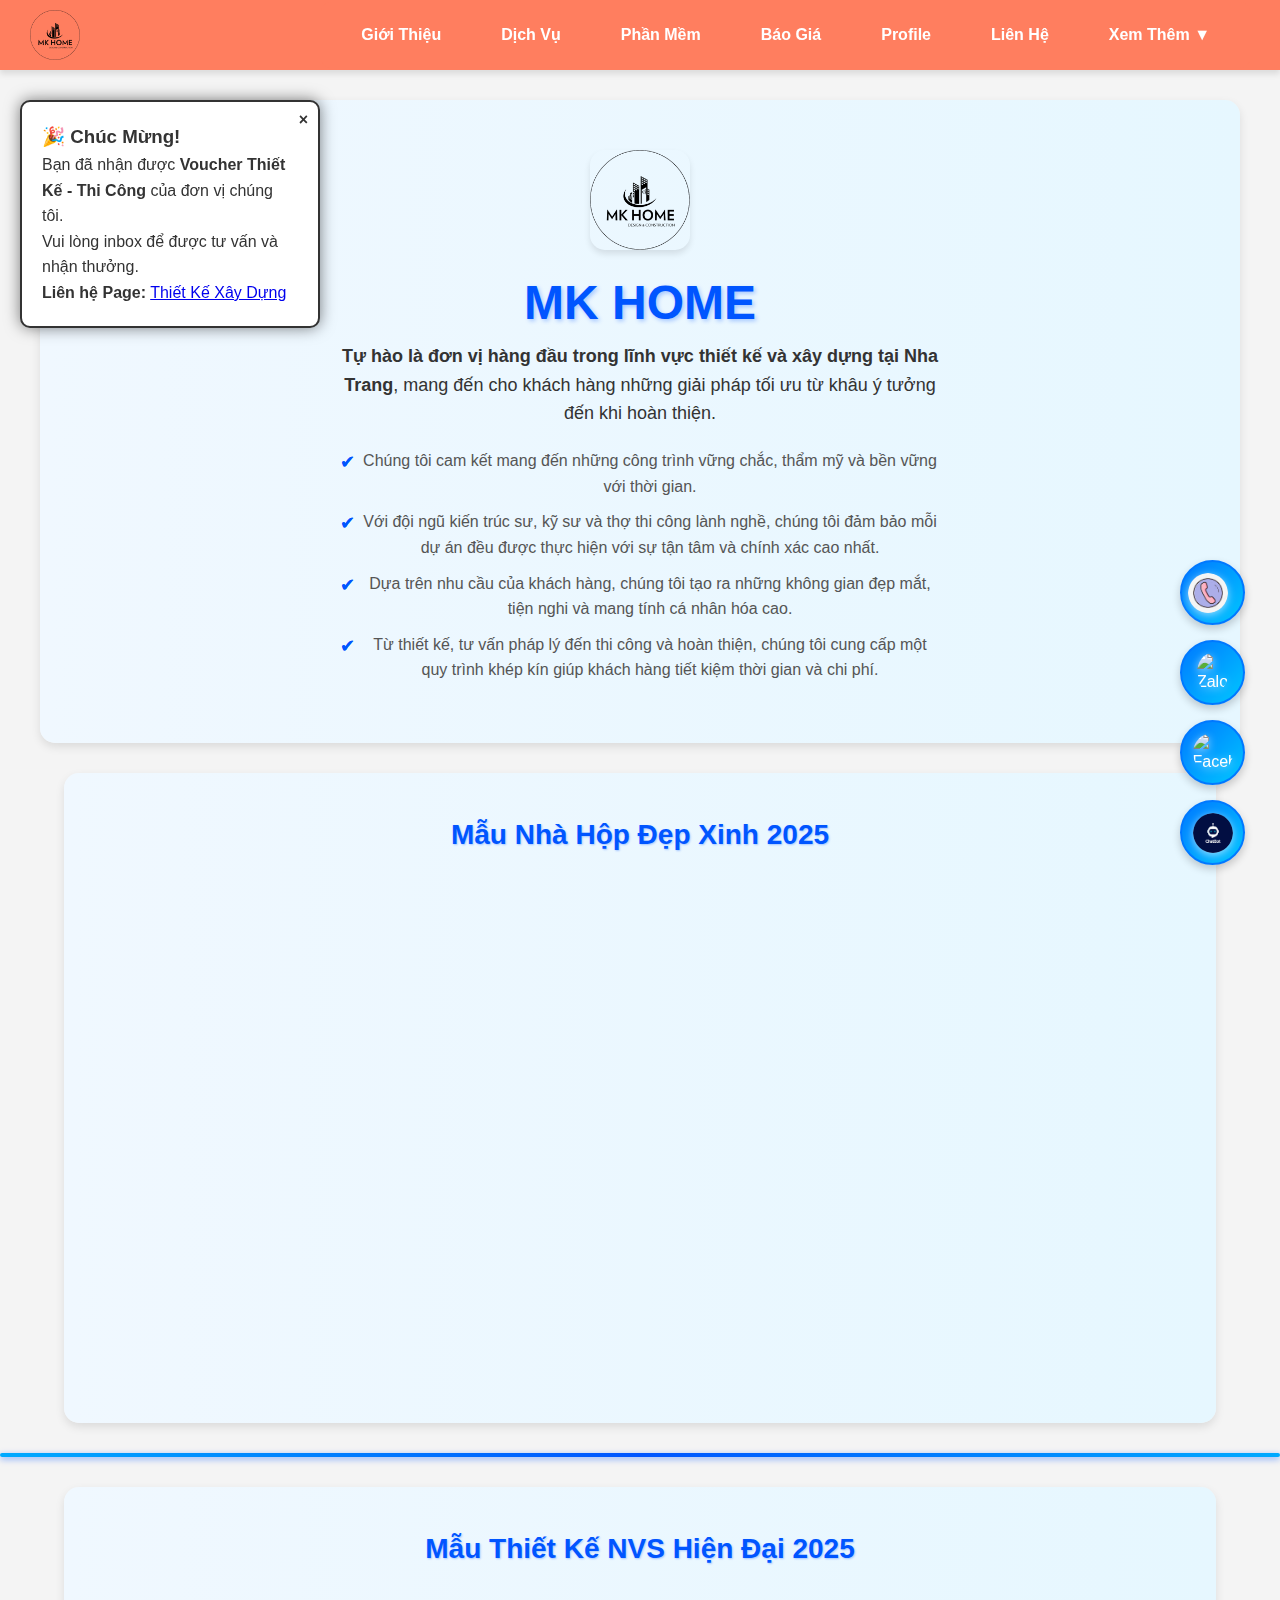
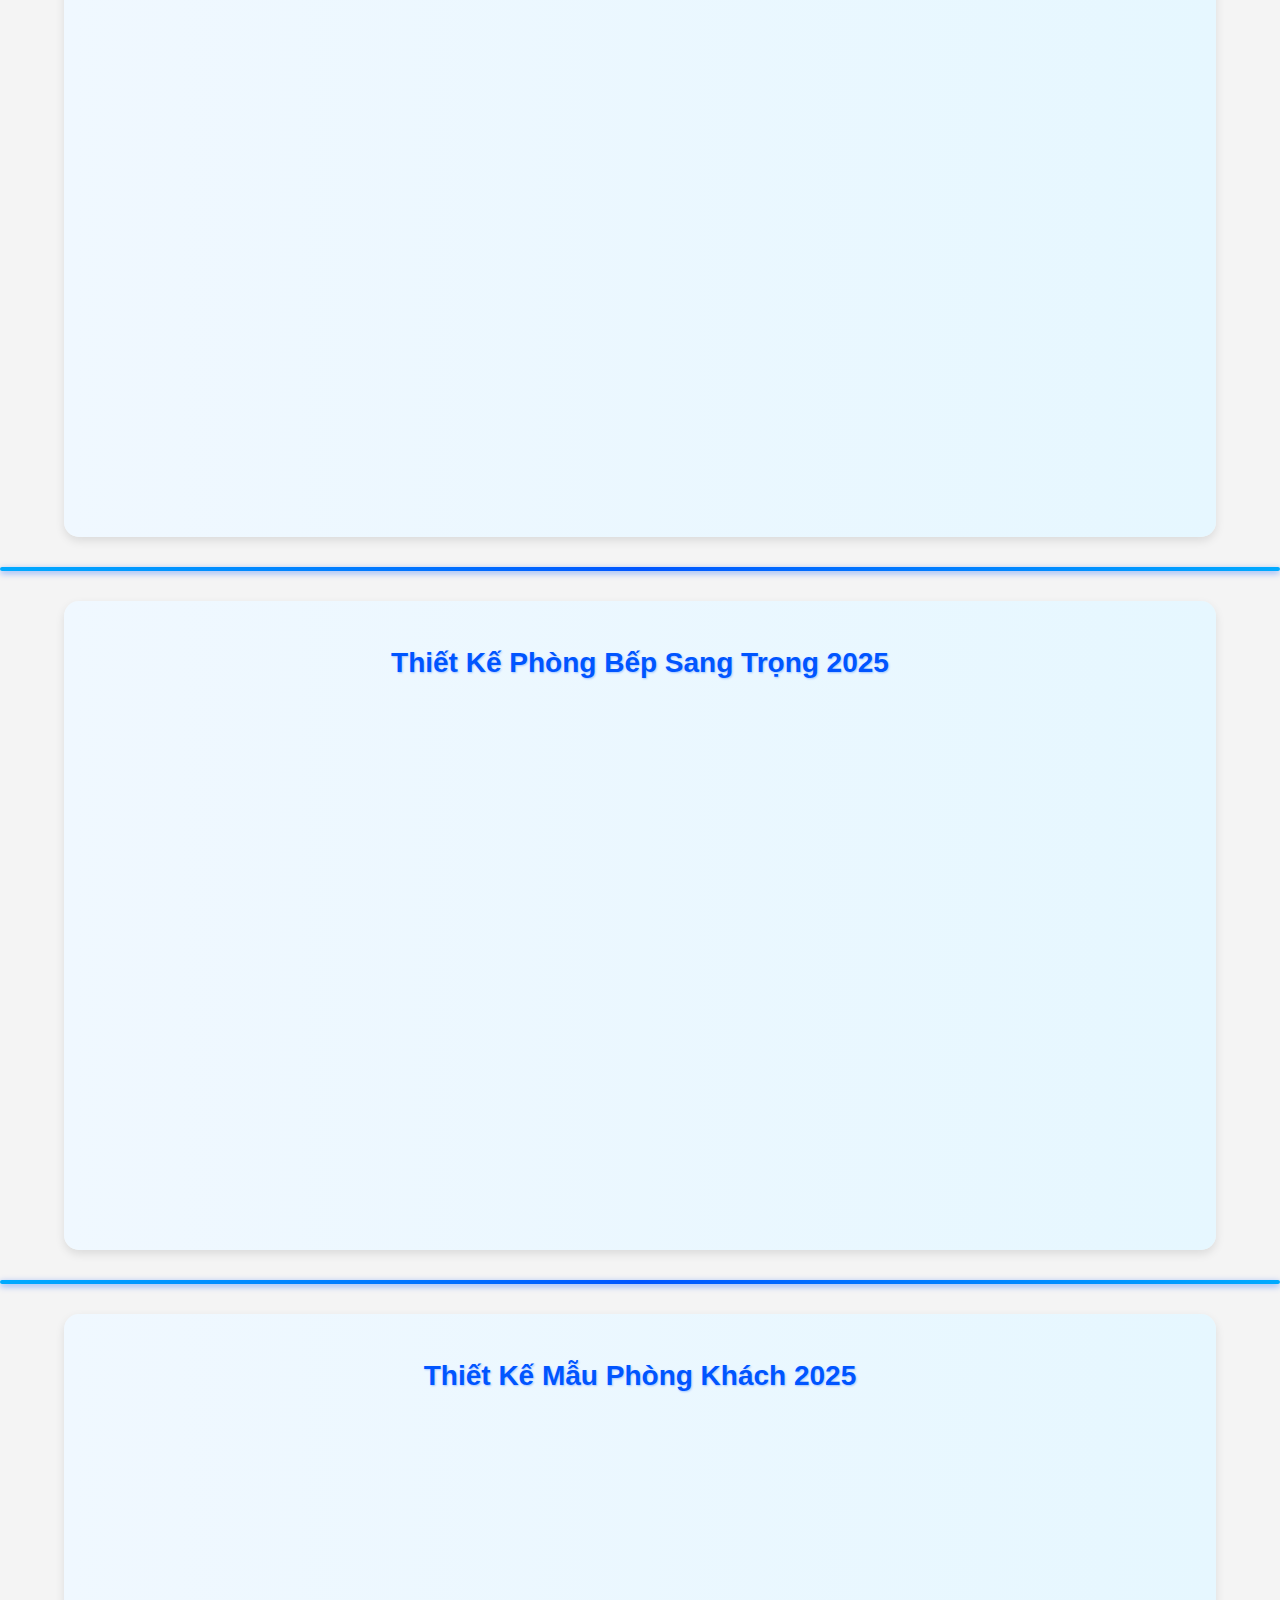
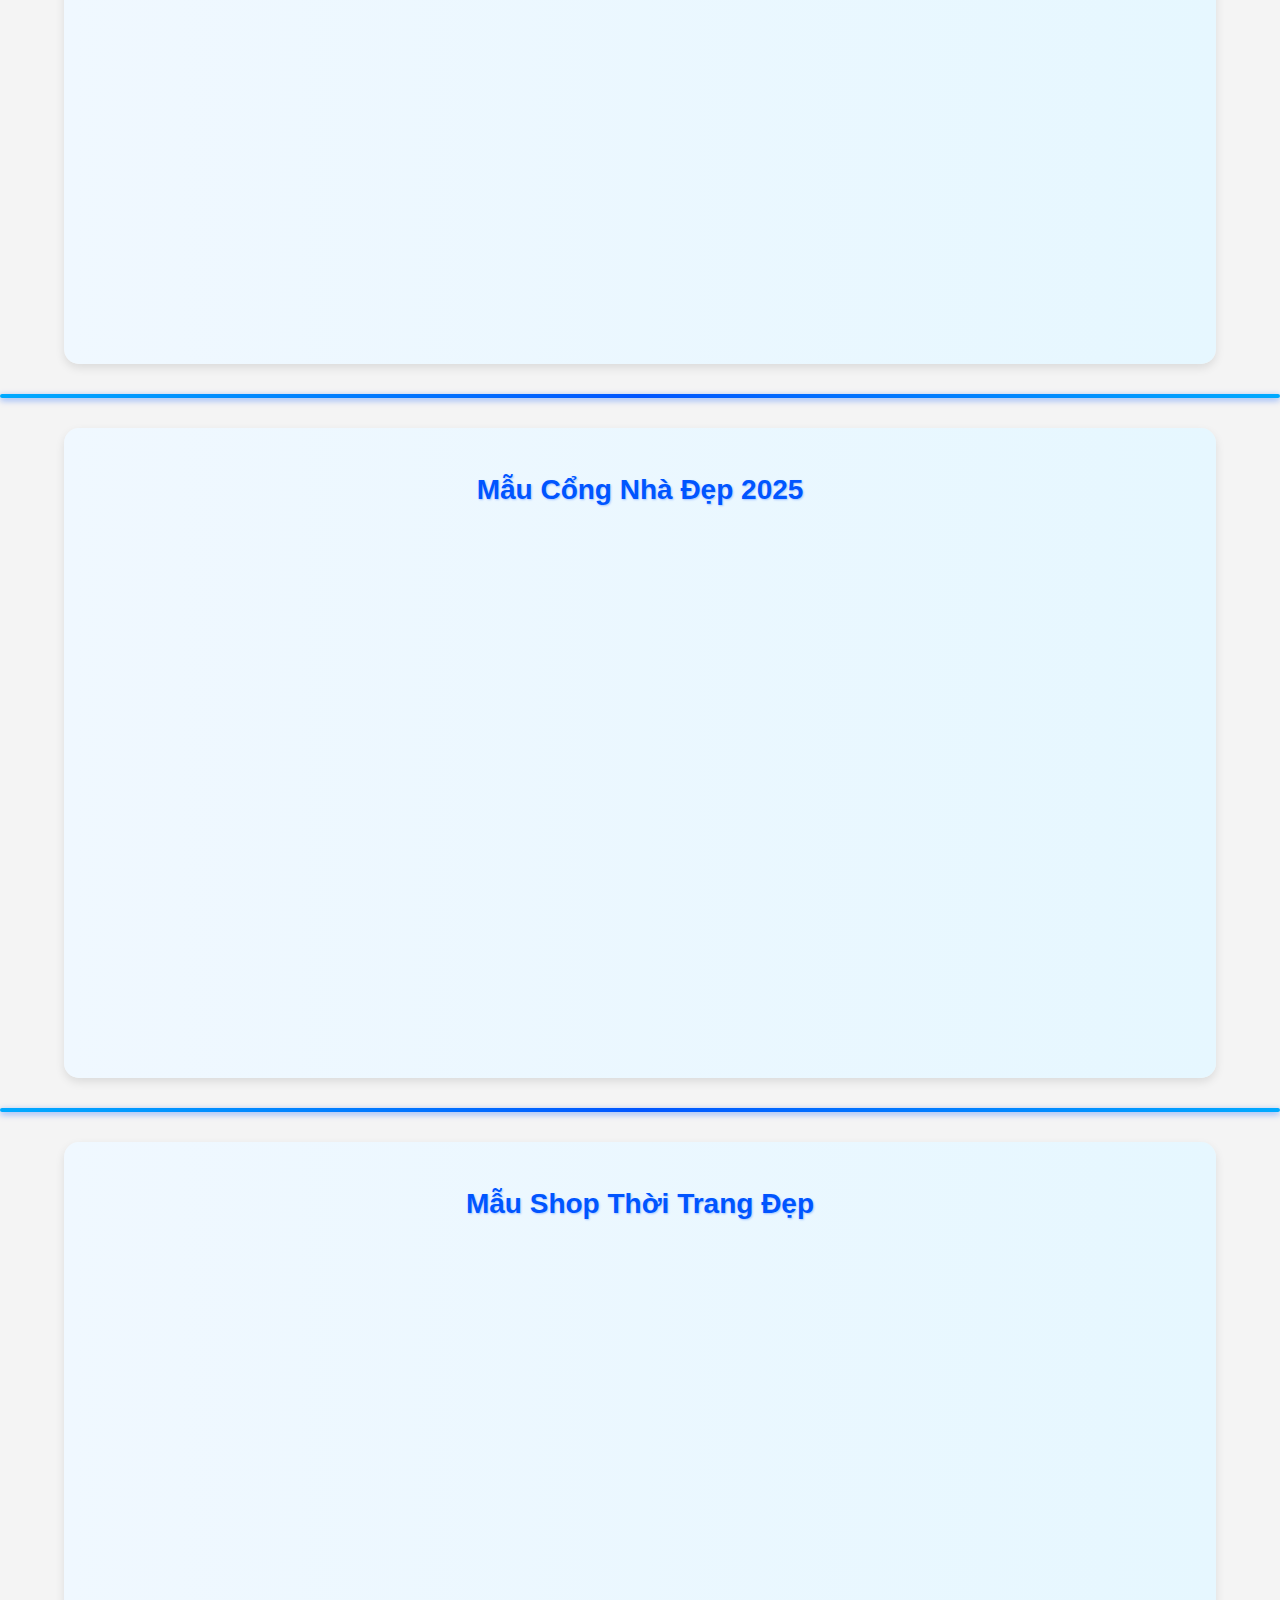
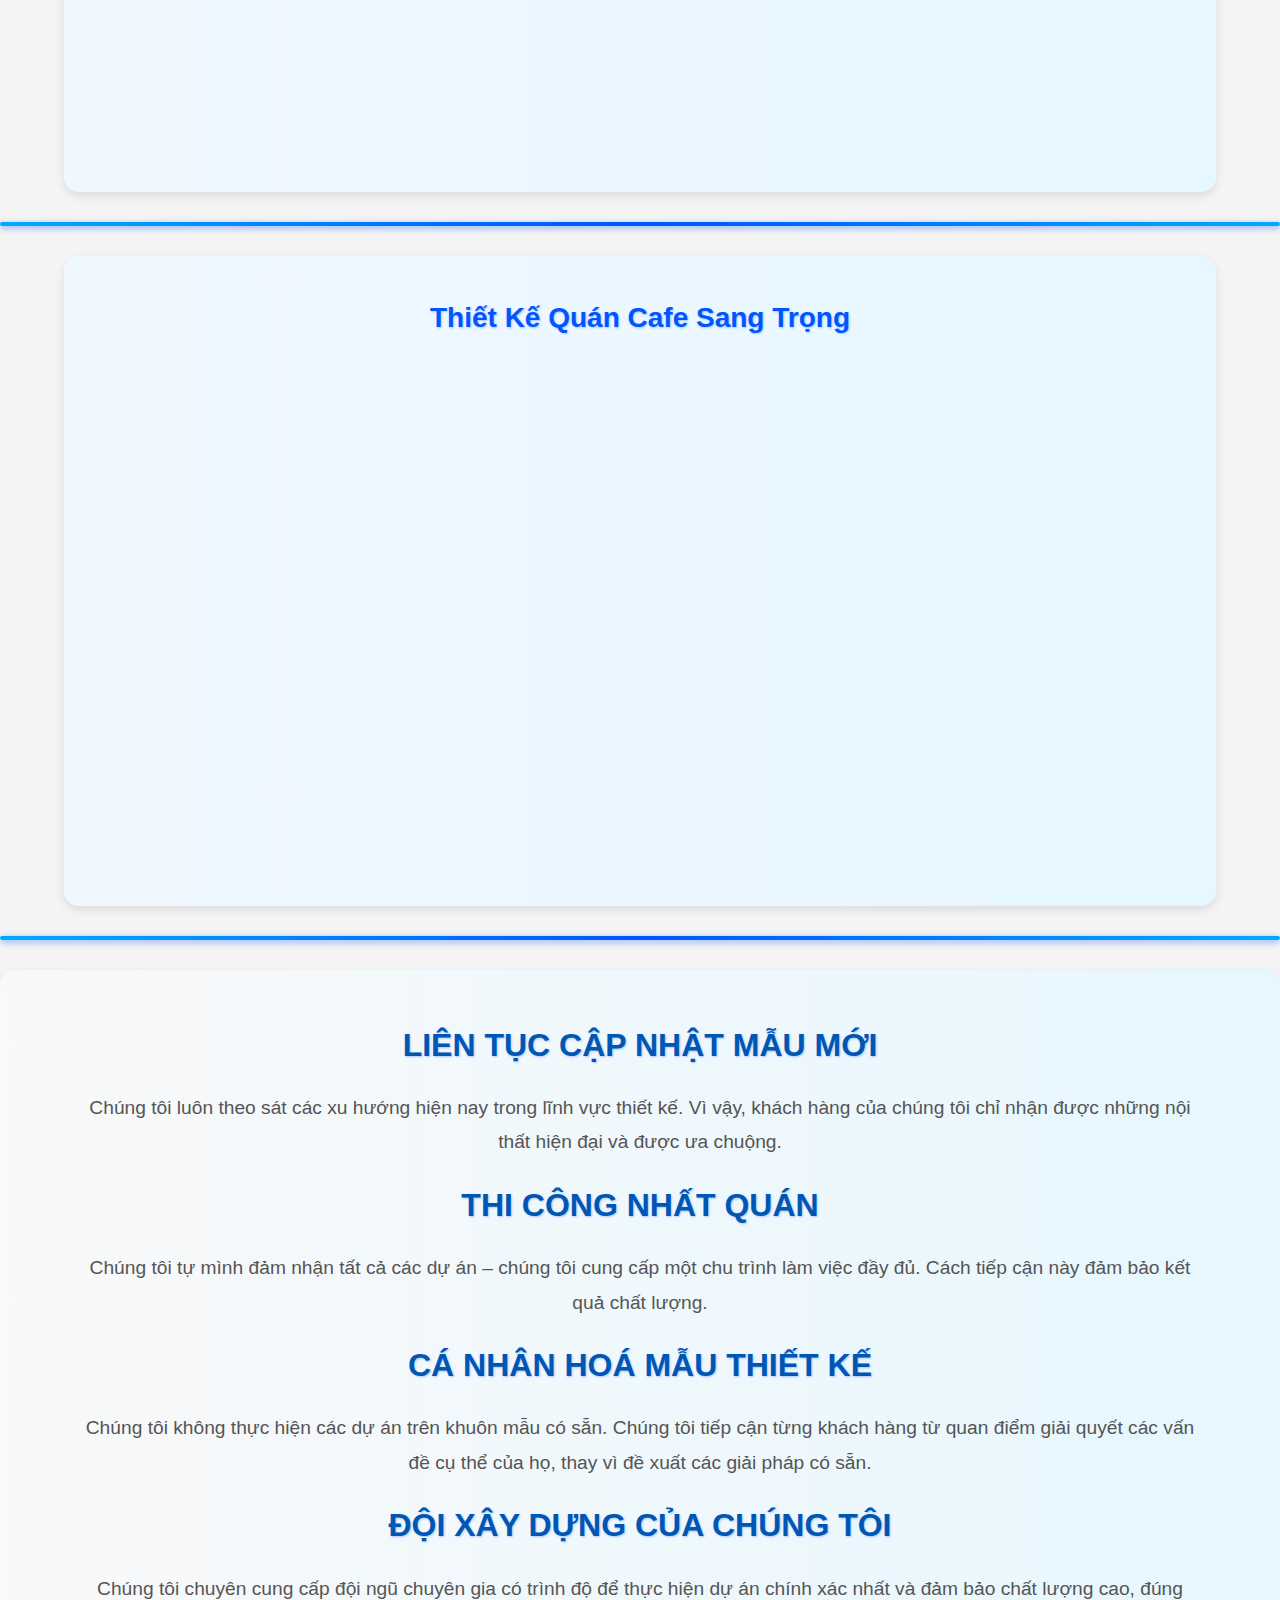
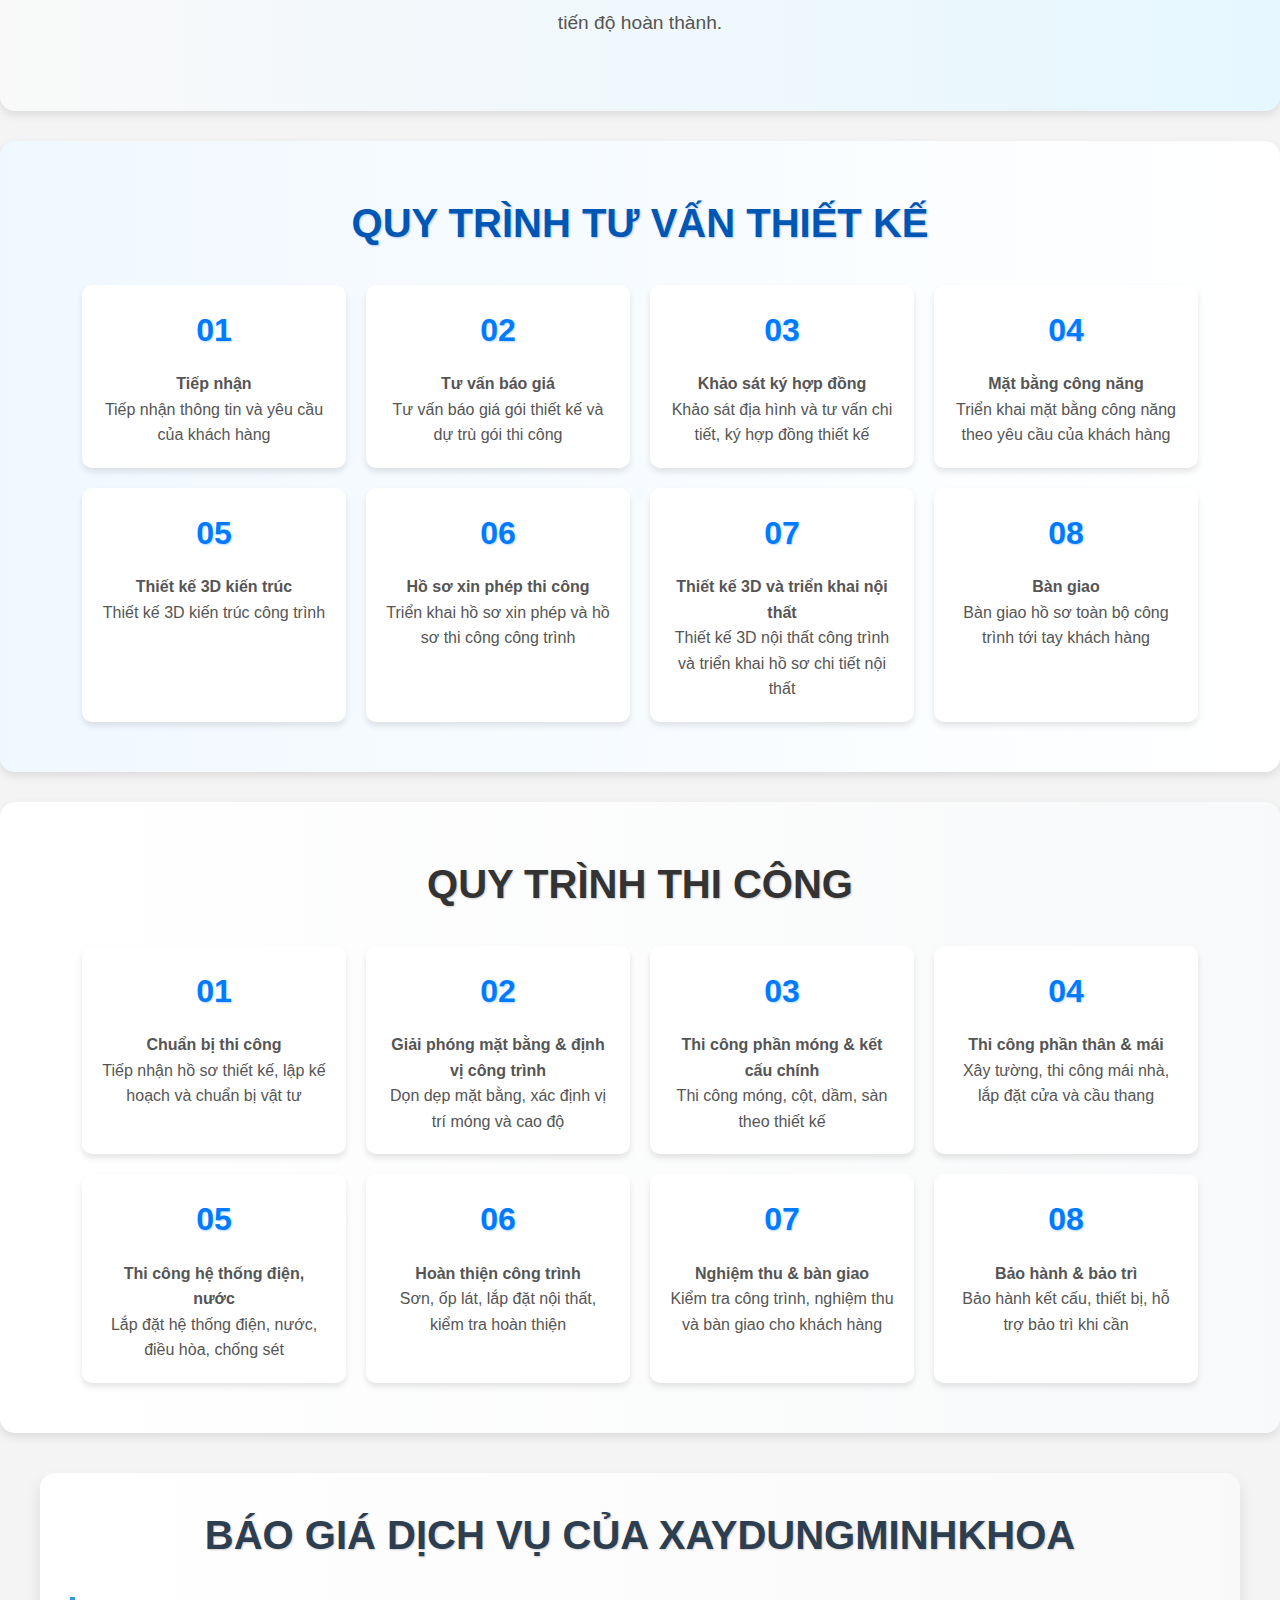
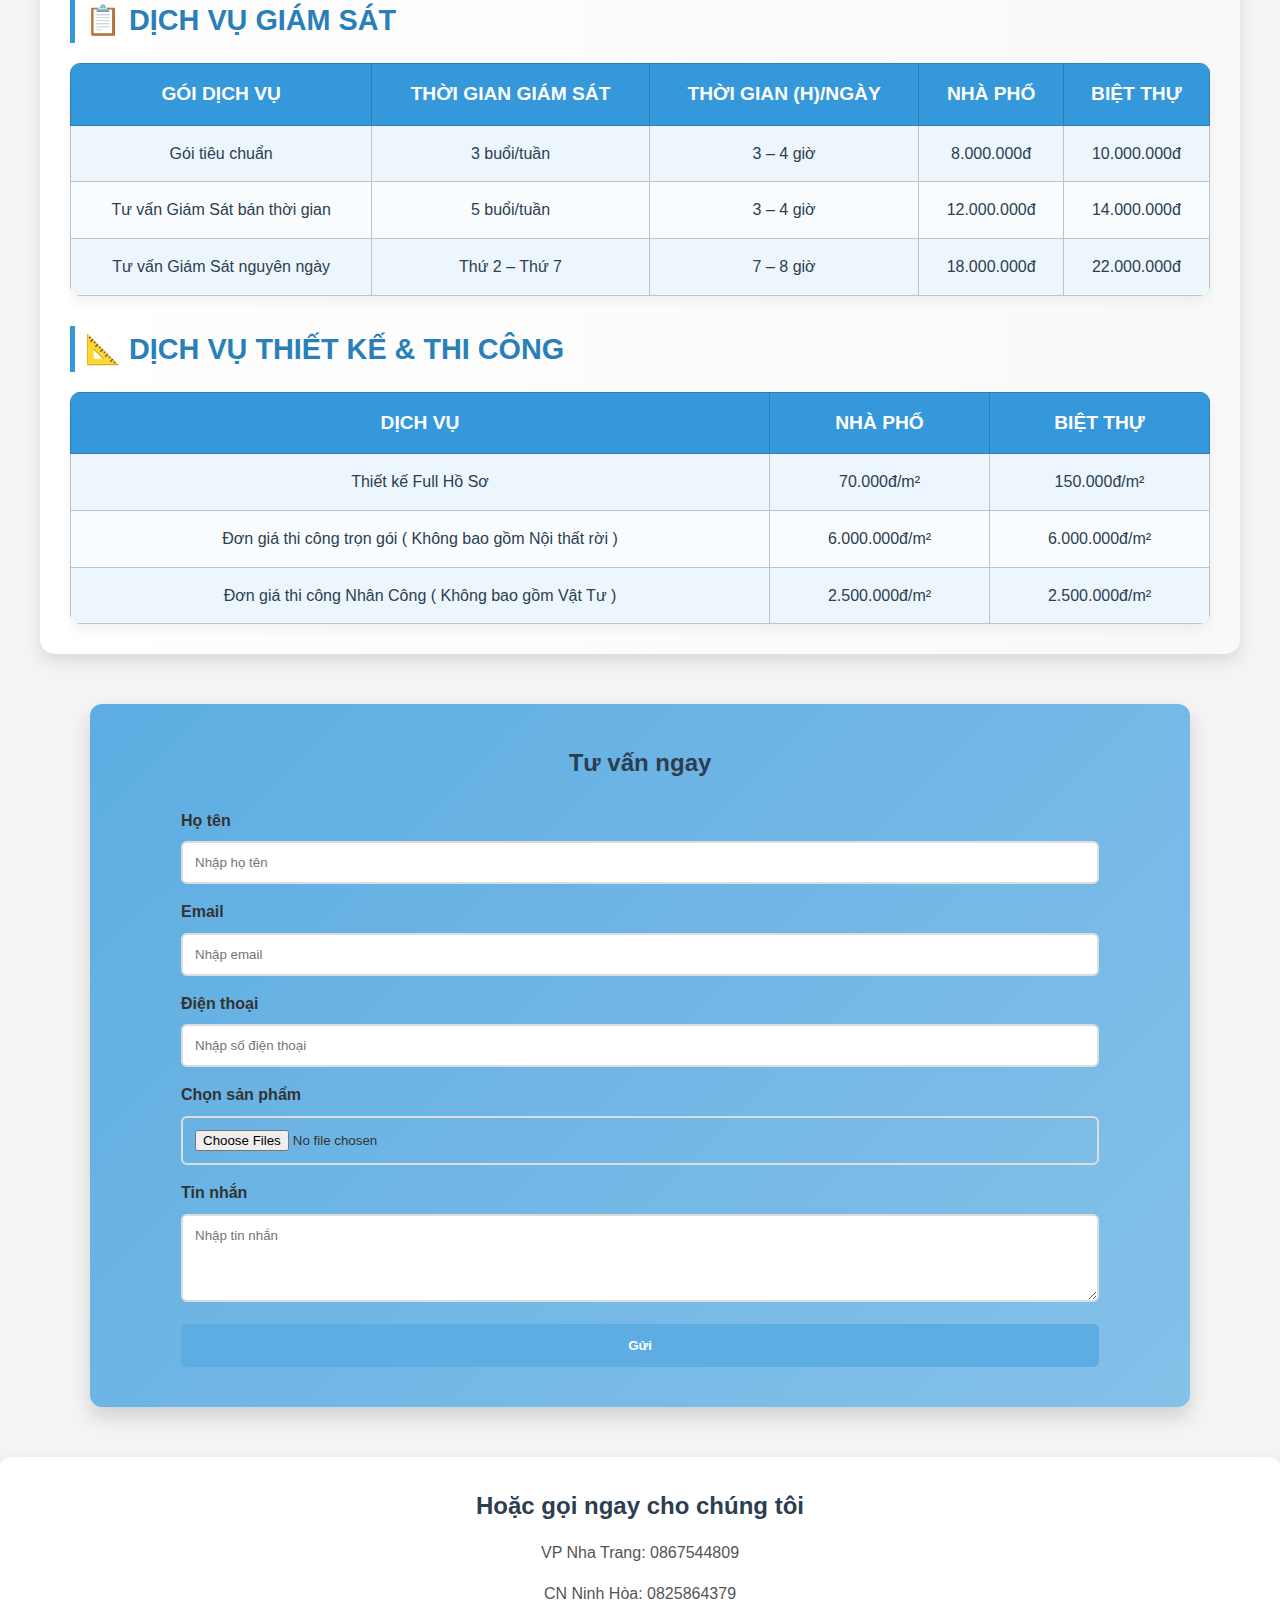
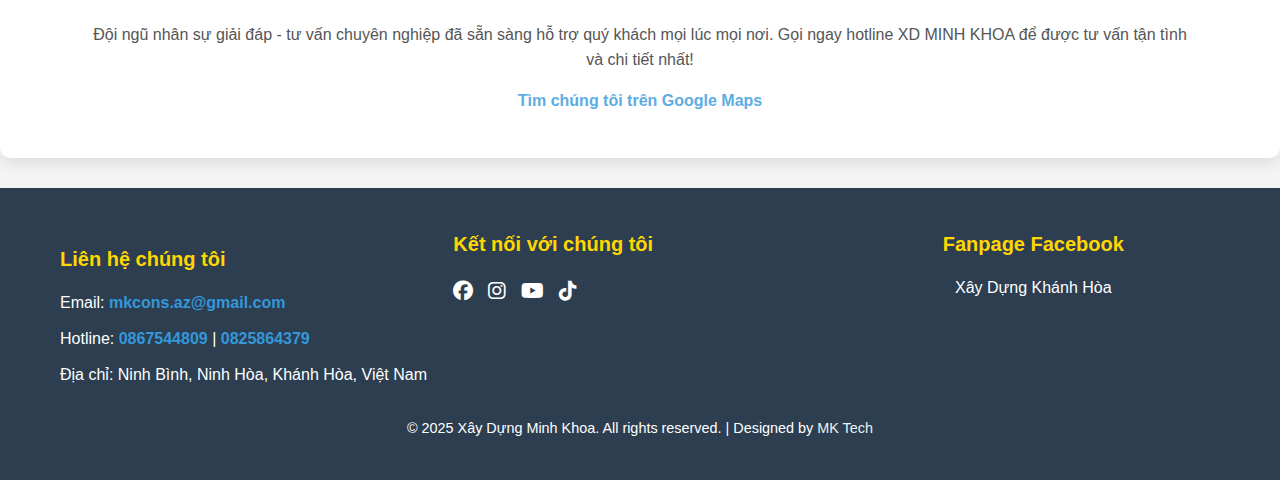
==== commit 2c2a0082: "3" ====
--- a/index.html
+++ b/index.html
@@ -939,7 +939,7 @@
 
   <!-- Footer Bottom Section -->
   <div class="footer-bottom">
-    <p>&copy; 2025 Xây Dựng Minh Khoa. All rights reserved. | Designed by <a href="Dev.html" target="_blank">DevServerPyML</a></p>
+    <p>&copy; 2025 Xây Dựng Minh Khoa. All rights reserved. | Designed by <a href="Mktech.html" target="_blank">MK Tech</a></p>
   </div>
 </footer>
 
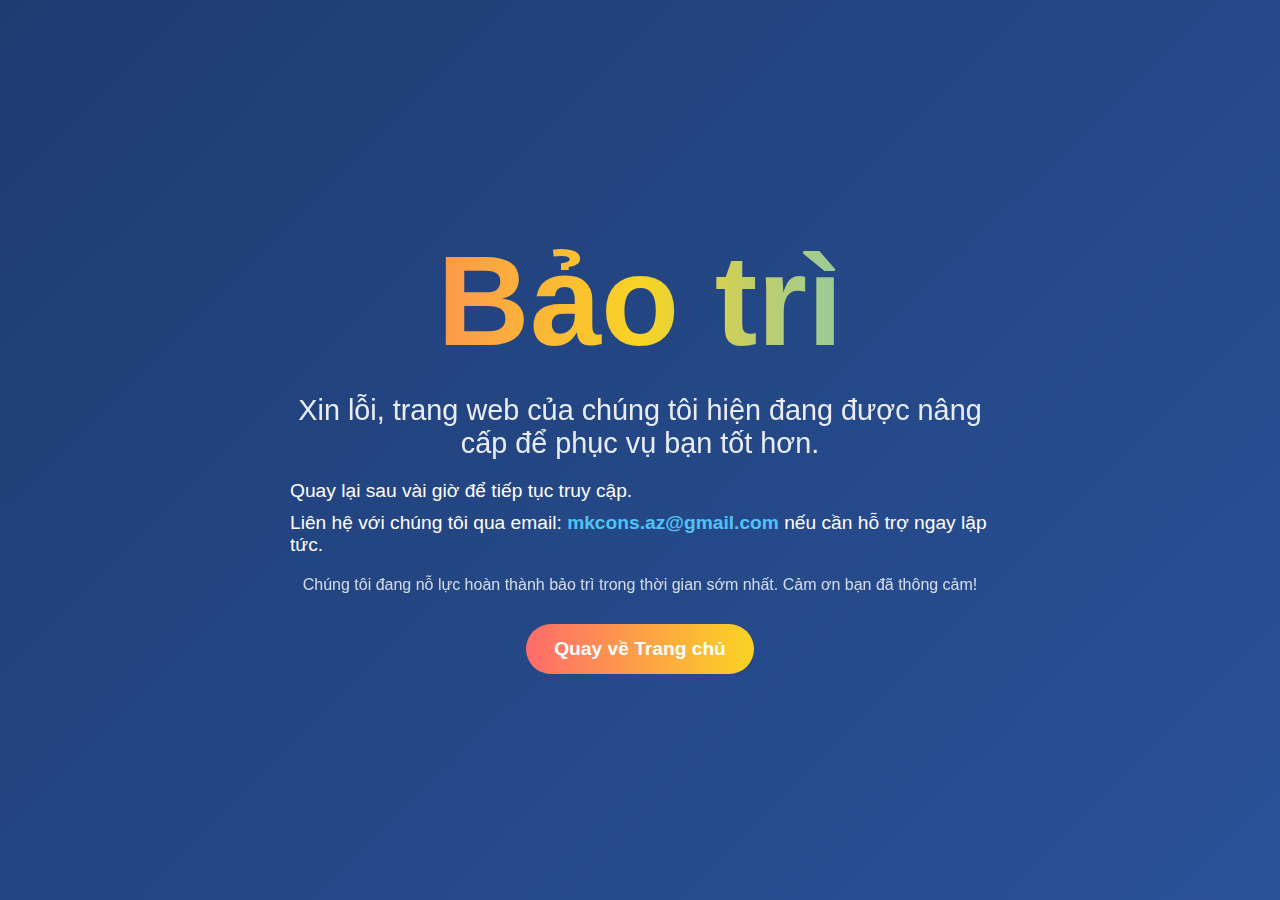
==== commit d3eec05e: "ư" ====
--- a/index.html
+++ b/index.html
@@ -8,8 +8,9 @@
     <link rel="stylesheet" href="tuvan.css">
     <link rel="icon" href="Logo.png" type="image/png">
     <script src="toiuu.js"></script>
-    <script src="fl.js"></script>
+    <script src="Folow.js"></script>
     <script src="Trungthuong.js"></script>
+    <script src="Theodoibaotri.js"></script>
         <meta charset="UTF-8">
         <meta name="google-adsense-account" content="ca-pub-5738282531695207">
         <meta name="viewport" content="width=device-width, initial-scale=1.0">
@@ -79,8 +80,8 @@
         <div class="container intro-section" style="display: flex; flex-wrap: wrap; align-items: center; justify-content: center; text-align: center; gap: 20px;">
             <div class="intro-content" style="flex: 1; max-width: 600px;">
                 <h2 style="display: flex; flex-direction: column; align-items: center; gap: 15px;">
-                    <img src="Logo.png" alt="MKHOME Logo" style="height: 100px; width: auto; border-radius: 15px; box-shadow: 0 4px 6px rgba(0, 0, 0, 0.1);">
-                    <span style="font-size: 48px; font-weight: bold; color: #0055ff; text-shadow: 2px 2px 4px rgba(0, 85, 255, 0.3);">
+                  <img src="Logo2.png" alt="MKHOME Logo" style="height: 200px; width: auto; border-radius: 15px; box-shadow: 0 4px 6px rgba(0, 0, 0, 0.1);">
+                  <span style="font-size: 48px; font-weight: bold; color: #0055ff; text-shadow: 2px 2px 4px rgba(0, 85, 255, 0.3);">
                         MK HOME
                     </span>
                 </h2>
@@ -1041,6 +1042,6 @@
 <script async defer crossorigin="anonymous" 
         src="https://connect.facebook.net/en_US/sdk.js#xfbml=1&version=v15.0" 
         nonce="FbSDK"></script>
-
+s
 </body>
 </html>
